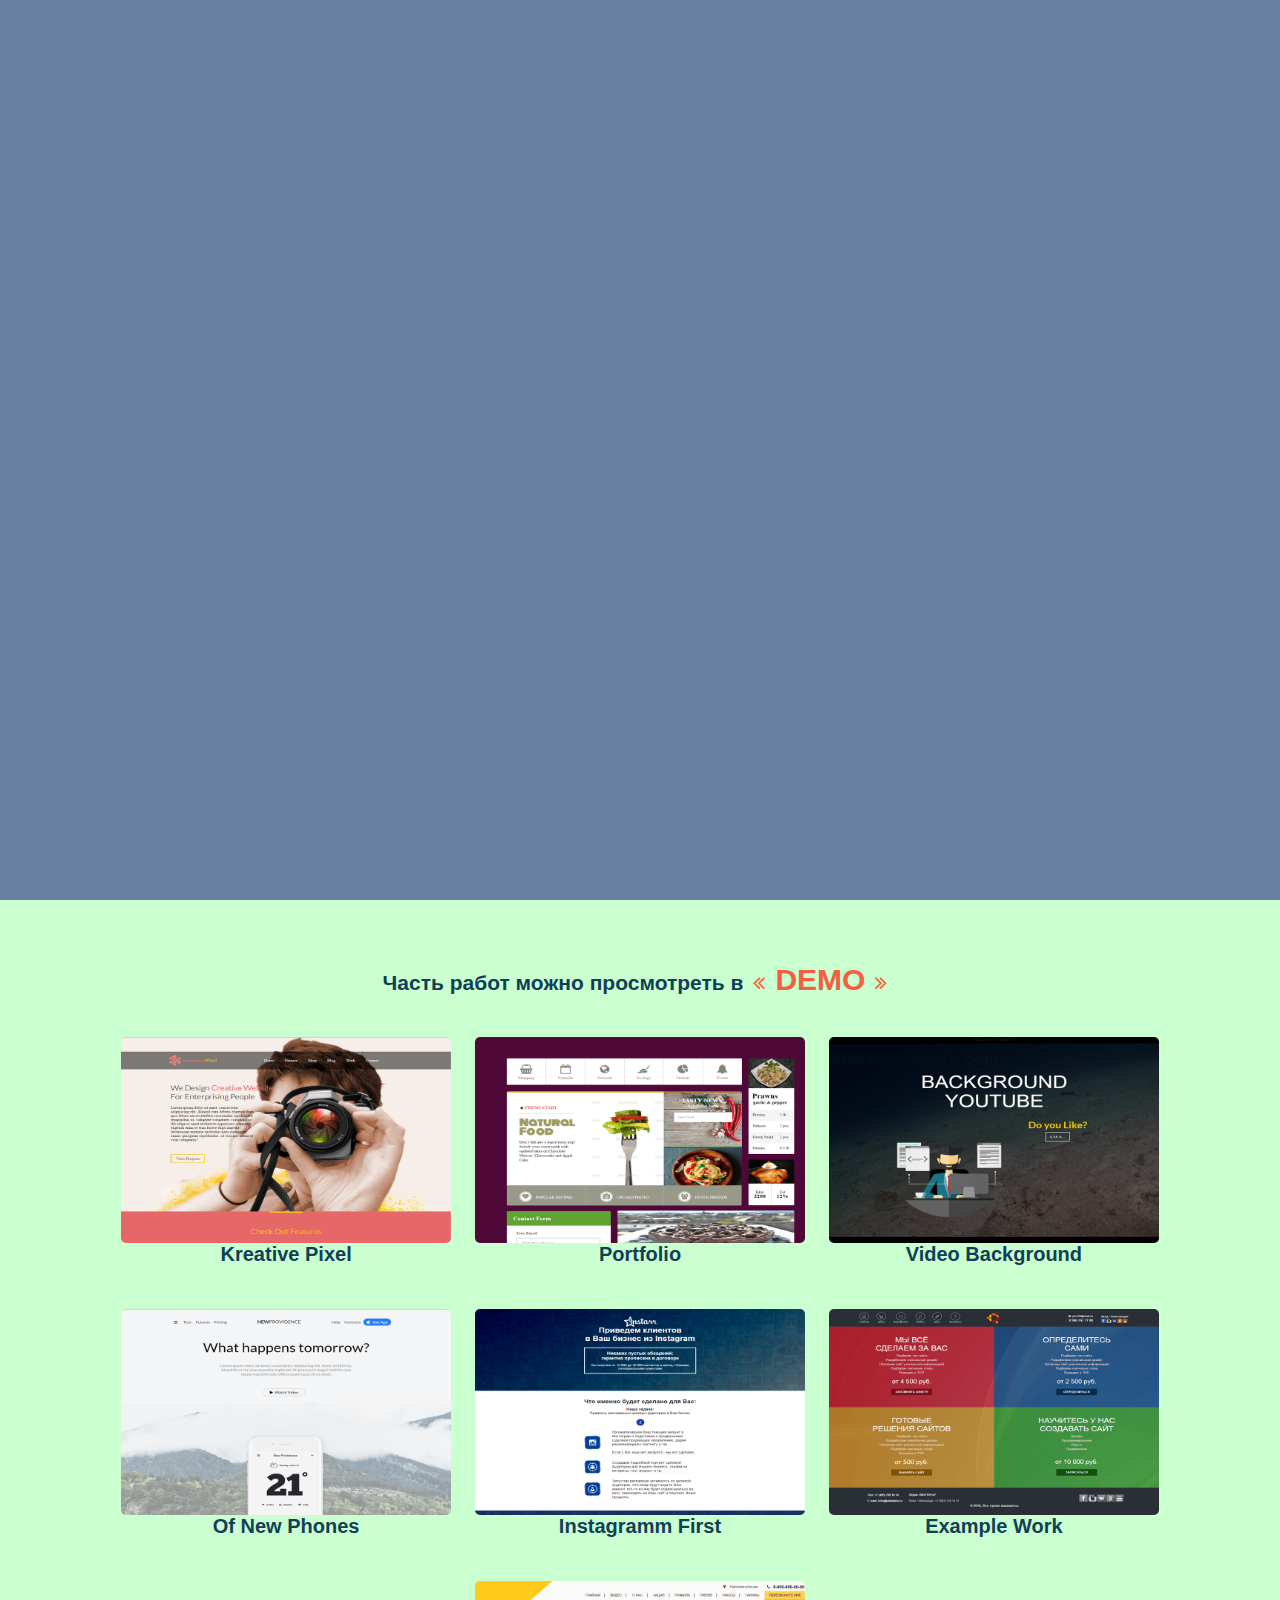
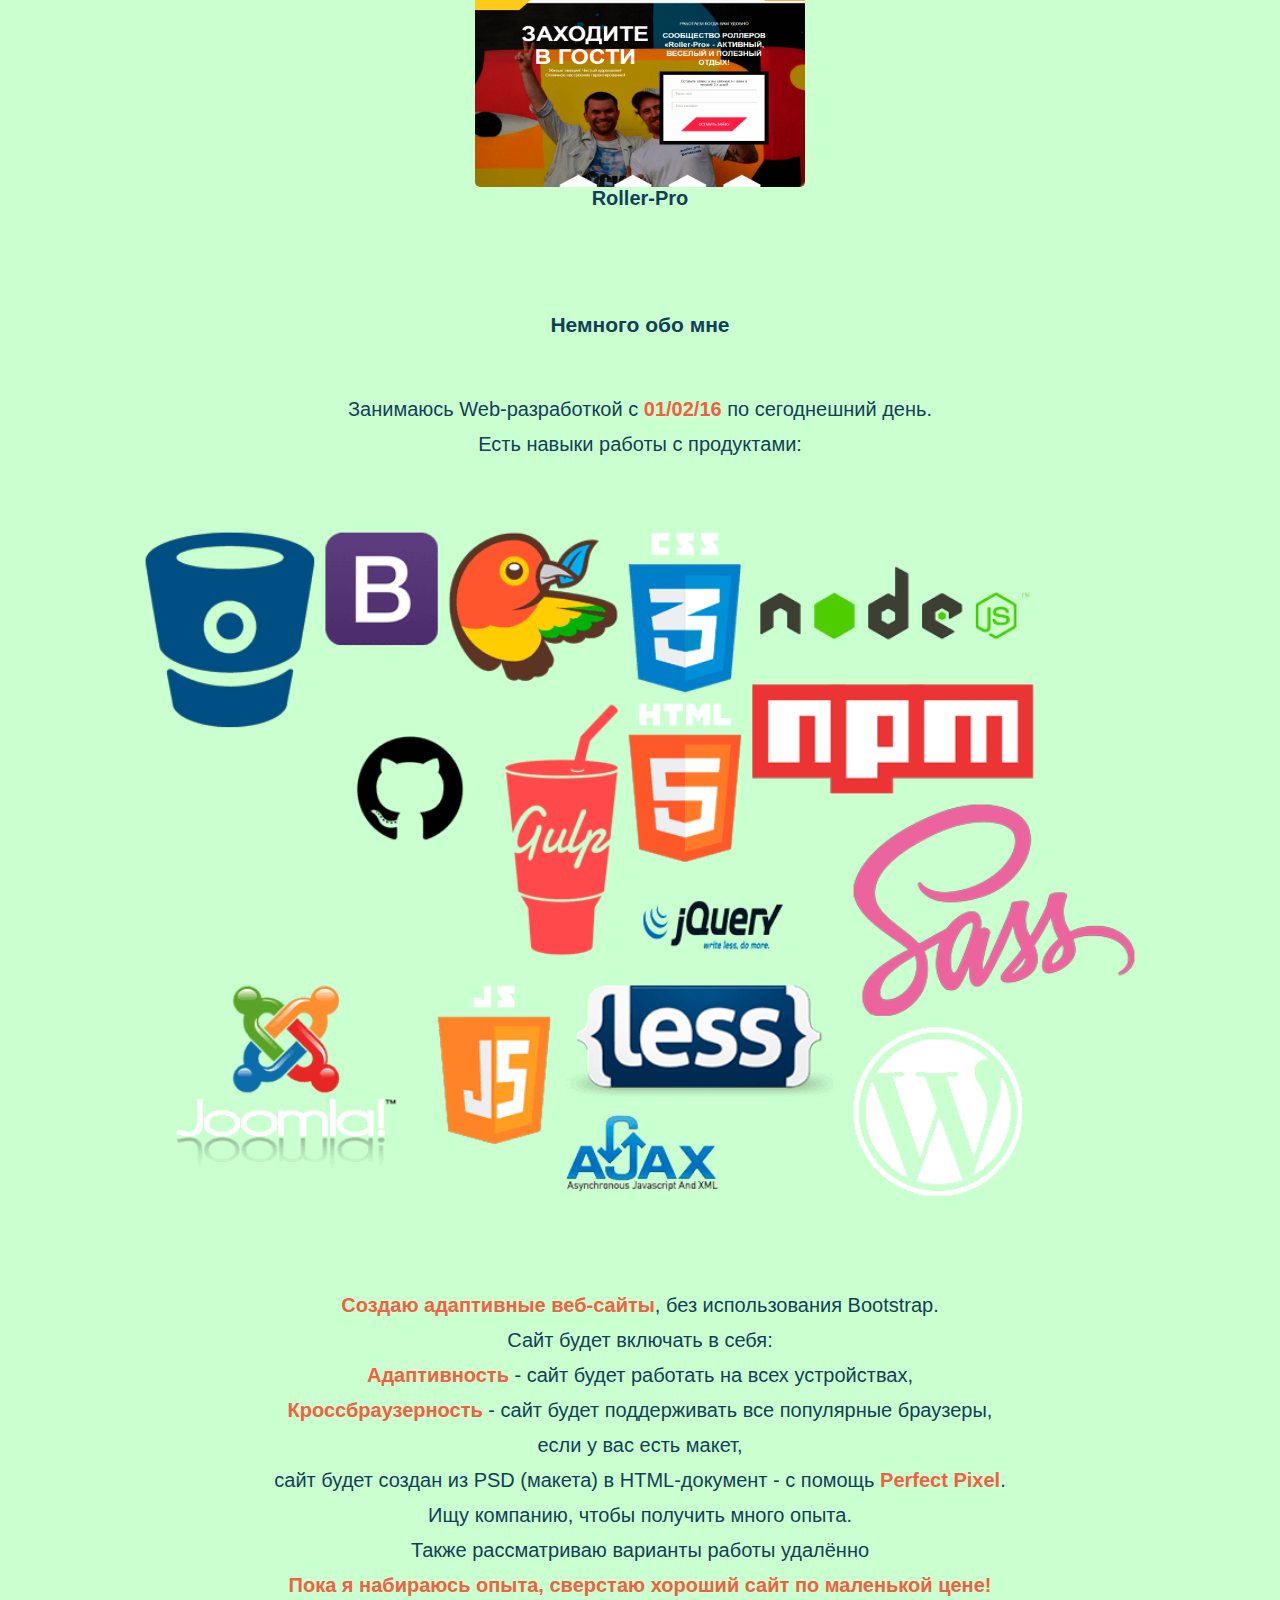
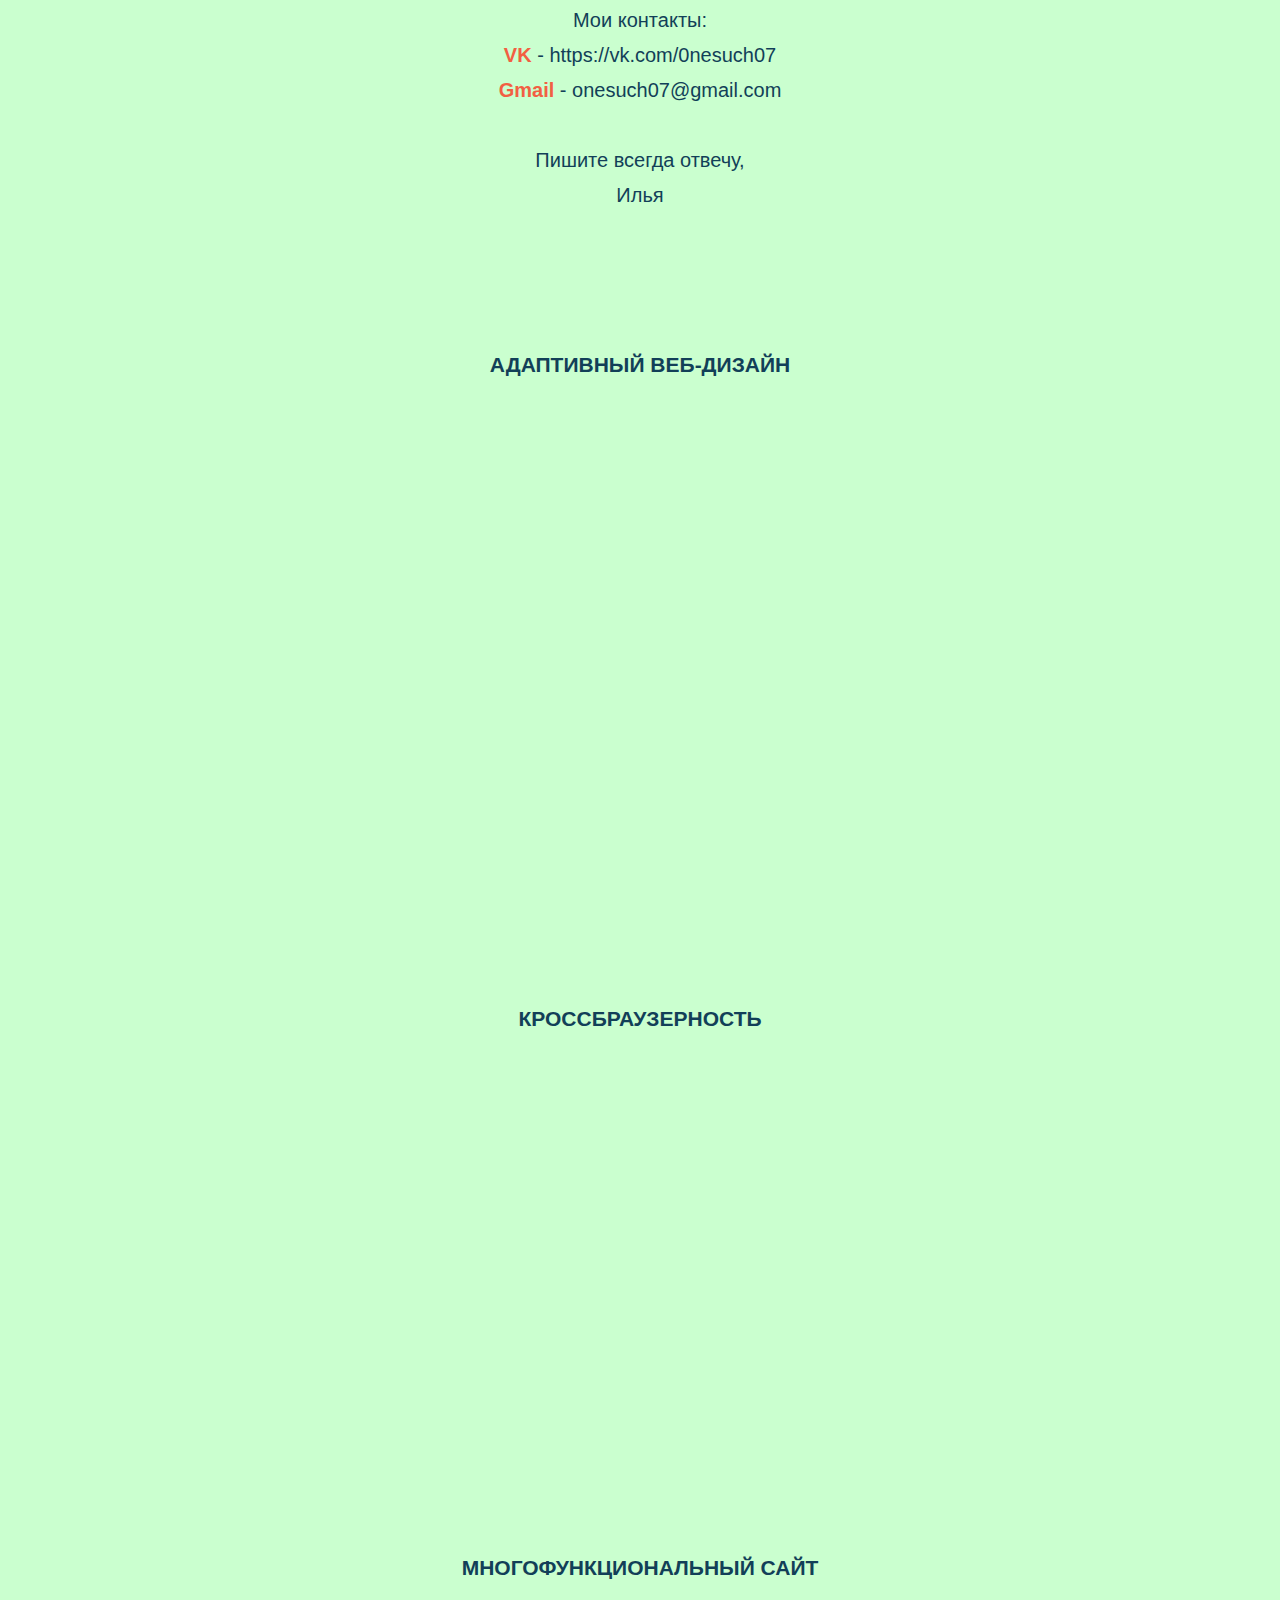
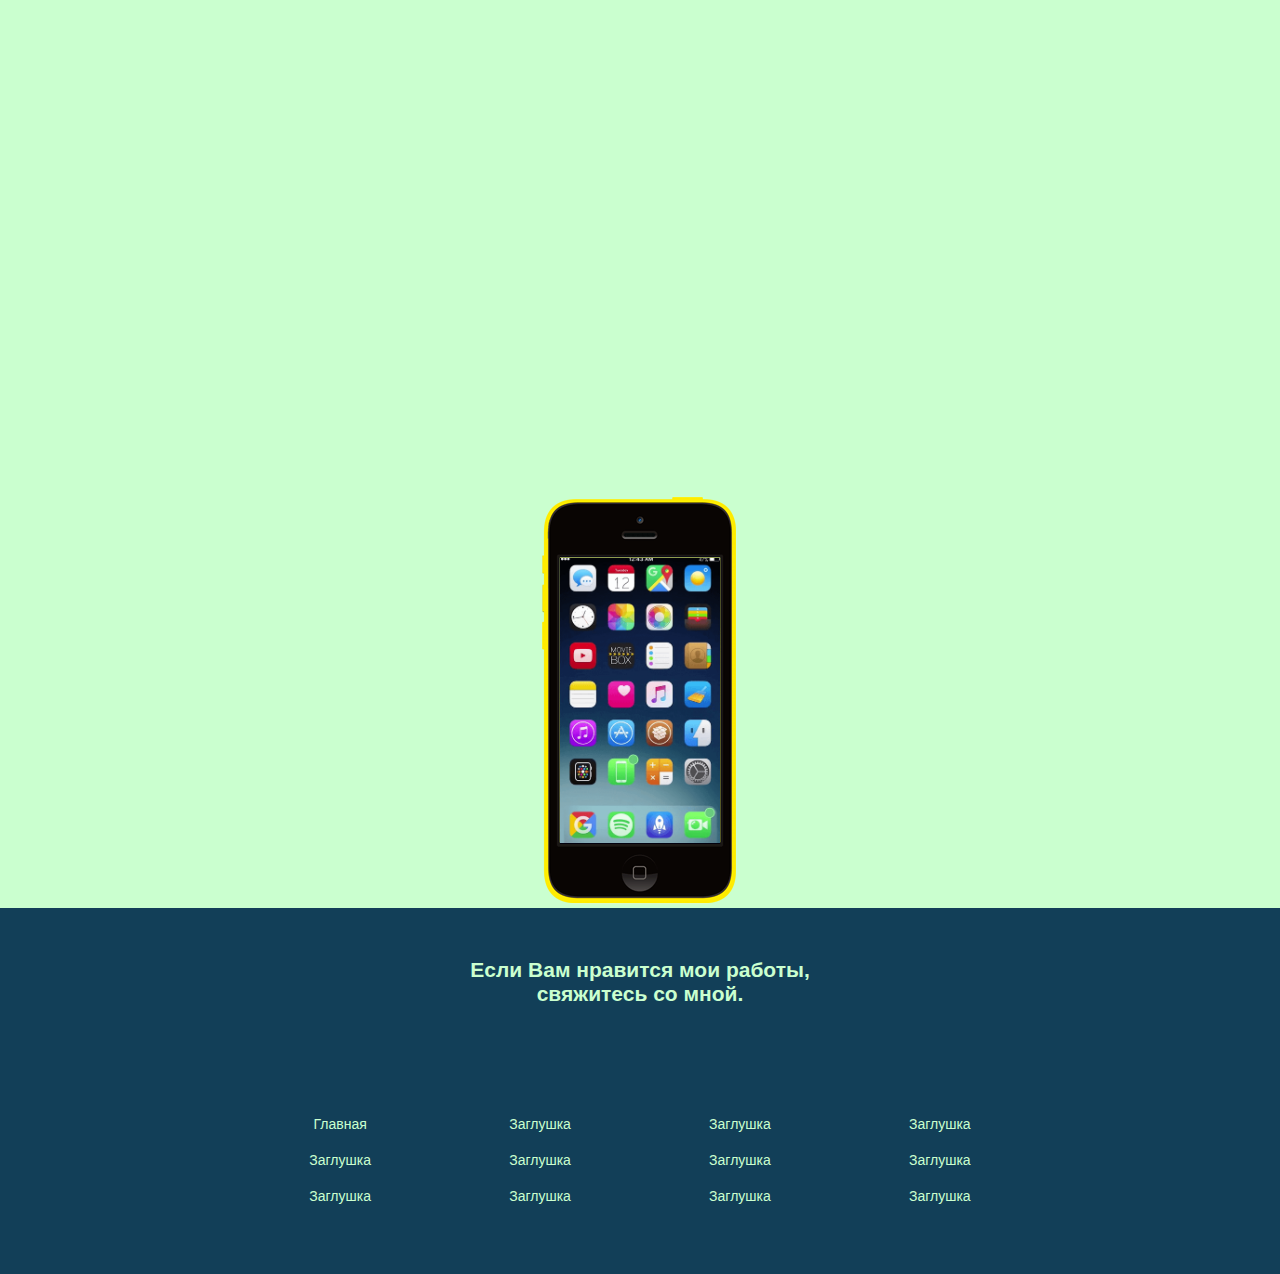
==== index.html @ 57e6a005 "create new fonts and fixed full scripts" ====
<!doctype html>
<!--[if lt IE 7 ]><html class="ie ie6" lang="ru"><![endif]-->
<!--[if IE 7 ]><html class="ie ie7" lang="ru"><![endif]-->
<!--[if IE 8 ]><html class="ie ie8" lang="ru"><![endif]-->
<!--[if (gte IE 9)|!(IE)]><!--><html lang="ru"> <!--<![endif]-->
<head>
    <meta charset="utf-8">
    <title>Portfolio</title>
    <meta name="description" content="">
    <!-- Bootstrap v3.3.4 Grid Styles -->
    <style>html{font-family:sans-serif;-ms-text-size-adjust:100%;-webkit-text-size-adjust:100%}body{margin:0}article,aside,details,figcaption,figure,footer,header,hgroup,main,menu,nav,section,summary{display:block}audio,canvas,progress,video{display:inline-block;vertical-align:baseline}audio:not([controls]){display:none;height:0}[hidden],template{display:none}a{background-color:transparent}a:active,a:hover{outline:0}abbr[title]{border-bottom:1px dotted}b,strong{font-weight:bold}dfn{font-style:italic}h1{font-size:2em;margin:0.67em 0}mark{background:#ff0;color:#000}small{font-size:80%}sub,sup{font-size:75%;line-height:0;position:relative;vertical-align:baseline}sup{top:-0.5em}sub{bottom:-0.25em}img{border:0}svg:not(:root){overflow:hidden}figure{margin:1em 40px}hr{-moz-box-sizing:content-box;-webkit-box-sizing:content-box;box-sizing:content-box;height:0}pre{overflow:auto}code,kbd,pre,samp{font-family:monospace, monospace;font-size:1em}button,input,optgroup,select,textarea{color:inherit;font:inherit;margin:0}button{overflow:visible}button,select{text-transform:none}button,html input[type="button"],input[type="reset"],input[type="submit"]{-webkit-appearance:button;cursor:pointer}button[disabled],html input[disabled]{cursor:default}button::-moz-focus-inner,input::-moz-focus-inner{border:0;padding:0}input{line-height:normal}input[type="checkbox"],input[type="radio"]{-webkit-box-sizing:border-box;-moz-box-sizing:border-box;box-sizing:border-box;padding:0}input[type="number"]::-webkit-inner-spin-button,input[type="number"]::-webkit-outer-spin-button{height:auto}input[type="search"]{-webkit-appearance:textfield;-moz-box-sizing:content-box;-webkit-box-sizing:content-box;box-sizing:content-box}input[type="search"]::-webkit-search-cancel-button,input[type="search"]::-webkit-search-decoration{-webkit-appearance:none}fieldset{border:1px solid #c0c0c0;margin:0 2px;padding:0.35em 0.625em 0.75em}legend{border:0;padding:0}textarea{overflow:auto}optgroup{font-weight:bold}table{border-collapse:collapse;border-spacing:0}td,th{padding:0}*{-webkit-box-sizing:border-box;-moz-box-sizing:border-box;box-sizing:border-box}*:before,*:after{-webkit-box-sizing:border-box;-moz-box-sizing:border-box;box-sizing:border-box}html{font-size:10px;-webkit-tap-highlight-color:rgba(0,0,0,0)}body{font-family:"Helvetica Neue",Helvetica,Arial,sans-serif;font-size:14px;color:#333;background-color:#fff}input,button,select,textarea{font-family:inherit;font-size:inherit;line-height:inherit}a{color:#337ab7;text-decoration:none}a:hover,a:focus{color:#23527c;text-decoration:underline}a:focus{outline:thin dotted;outline:5px auto -webkit-focus-ring-color;outline-offset:-2px}figure{margin:0}img{vertical-align:middle}.img-responsive{display:block;max-width:100%;height:auto}.img-rounded{border-radius:6px}.img-thumbnail{padding:4px;line-height:1.42857143;background-color:#fff;border:1px solid #ddd;border-radius:4px;-webkit-transition:all .2s ease-in-out;-o-transition:all .2s ease-in-out;transition:all .2s ease-in-out;display:inline-block;max-width:100%;height:auto}.img-circle{border-radius:50%}hr{margin-top:20px;margin-bottom:20px;border:0;border-top:1px solid #eee}.sr-only{position:absolute;width:1px;height:1px;margin:-1px;padding:0;overflow:hidden;clip:rect(0, 0, 0, 0);border:0}.sr-only-focusable:active,.sr-only-focusable:focus{position:static;width:auto;height:auto;margin:0;overflow:visible;clip:auto}[role="button"]{cursor:pointer}.container{margin-right:auto;margin-left:auto;padding-left:15px;padding-right:15px}@media (min-width:768px){.container{width:750px}}@media (min-width:992px){.container{width:970px}}@media (min-width:1200px){.container{width:1170px}}.container-fluid{margin-right:auto;margin-left:auto;padding-left:15px;padding-right:15px}.row{margin-left:-15px;margin-right:-15px}.col-xs-1, .col-sm-1, .col-md-1, .col-lg-1, .col-xs-2, .col-sm-2, .col-md-2, .col-lg-2, .col-xs-3, .col-sm-3, .col-md-3, .col-lg-3, .col-xs-4, .col-sm-4, .col-md-4, .col-lg-4, .col-xs-5, .col-sm-5, .col-md-5, .col-lg-5, .col-xs-6, .col-sm-6, .col-md-6, .col-lg-6, .col-xs-7, .col-sm-7, .col-md-7, .col-lg-7, .col-xs-8, .col-sm-8, .col-md-8, .col-lg-8, .col-xs-9, .col-sm-9, .col-md-9, .col-lg-9, .col-xs-10, .col-sm-10, .col-md-10, .col-lg-10, .col-xs-11, .col-sm-11, .col-md-11, .col-lg-11, .col-xs-12, .col-sm-12, .col-md-12, .col-lg-12{position:relative;min-height:1px;padding-left:15px;padding-right:15px}.col-xs-1, .col-xs-2, .col-xs-3, .col-xs-4, .col-xs-5, .col-xs-6, .col-xs-7, .col-xs-8, .col-xs-9, .col-xs-10, .col-xs-11, .col-xs-12{float:left}.col-xs-12{width:100%}.col-xs-11{width:91.66666667%}.col-xs-10{width:83.33333333%}.col-xs-9{width:75%}.col-xs-8{width:66.66666667%}.col-xs-7{width:58.33333333%}.col-xs-6{width:50%}.col-xs-5{width:41.66666667%}.col-xs-4{width:33.33333333%}.col-xs-3{width:25%}.col-xs-2{width:16.66666667%}.col-xs-1{width:8.33333333%}.col-xs-pull-12{right:100%}.col-xs-pull-11{right:91.66666667%}.col-xs-pull-10{right:83.33333333%}.col-xs-pull-9{right:75%}.col-xs-pull-8{right:66.66666667%}.col-xs-pull-7{right:58.33333333%}.col-xs-pull-6{right:50%}.col-xs-pull-5{right:41.66666667%}.col-xs-pull-4{right:33.33333333%}.col-xs-pull-3{right:25%}.col-xs-pull-2{right:16.66666667%}.col-xs-pull-1{right:8.33333333%}.col-xs-pull-0{right:auto}.col-xs-push-12{left:100%}.col-xs-push-11{left:91.66666667%}.col-xs-push-10{left:83.33333333%}.col-xs-push-9{left:75%}.col-xs-push-8{left:66.66666667%}.col-xs-push-7{left:58.33333333%}.col-xs-push-6{left:50%}.col-xs-push-5{left:41.66666667%}.col-xs-push-4{left:33.33333333%}.col-xs-push-3{left:25%}.col-xs-push-2{left:16.66666667%}.col-xs-push-1{left:8.33333333%}.col-xs-push-0{left:auto}.col-xs-offset-12{margin-left:100%}.col-xs-offset-11{margin-left:91.66666667%}.col-xs-offset-10{margin-left:83.33333333%}.col-xs-offset-9{margin-left:75%}.col-xs-offset-8{margin-left:66.66666667%}.col-xs-offset-7{margin-left:58.33333333%}.col-xs-offset-6{margin-left:50%}.col-xs-offset-5{margin-left:41.66666667%}.col-xs-offset-4{margin-left:33.33333333%}.col-xs-offset-3{margin-left:25%}.col-xs-offset-2{margin-left:16.66666667%}.col-xs-offset-1{margin-left:8.33333333%}.col-xs-offset-0{margin-left:0}@media (min-width:768px){.col-sm-1, .col-sm-2, .col-sm-3, .col-sm-4, .col-sm-5, .col-sm-6, .col-sm-7, .col-sm-8, .col-sm-9, .col-sm-10, .col-sm-11, .col-sm-12{float:left}.col-sm-12{width:100%}.col-sm-11{width:91.66666667%}.col-sm-10{width:83.33333333%}.col-sm-9{width:75%}.col-sm-8{width:66.66666667%}.col-sm-7{width:58.33333333%}.col-sm-6{width:50%}.col-sm-5{width:41.66666667%}.col-sm-4{width:33.33333333%}.col-sm-3{width:25%}.col-sm-2{width:16.66666667%}.col-sm-1{width:8.33333333%}.col-sm-pull-12{right:100%}.col-sm-pull-11{right:91.66666667%}.col-sm-pull-10{right:83.33333333%}.col-sm-pull-9{right:75%}.col-sm-pull-8{right:66.66666667%}.col-sm-pull-7{right:58.33333333%}.col-sm-pull-6{right:50%}.col-sm-pull-5{right:41.66666667%}.col-sm-pull-4{right:33.33333333%}.col-sm-pull-3{right:25%}.col-sm-pull-2{right:16.66666667%}.col-sm-pull-1{right:8.33333333%}.col-sm-pull-0{right:auto}.col-sm-push-12{left:100%}.col-sm-push-11{left:91.66666667%}.col-sm-push-10{left:83.33333333%}.col-sm-push-9{left:75%}.col-sm-push-8{left:66.66666667%}.col-sm-push-7{left:58.33333333%}.col-sm-push-6{left:50%}.col-sm-push-5{left:41.66666667%}.col-sm-push-4{left:33.33333333%}.col-sm-push-3{left:25%}.col-sm-push-2{left:16.66666667%}.col-sm-push-1{left:8.33333333%}.col-sm-push-0{left:auto}.col-sm-offset-12{margin-left:100%}.col-sm-offset-11{margin-left:91.66666667%}.col-sm-offset-10{margin-left:83.33333333%}.col-sm-offset-9{margin-left:75%}.col-sm-offset-8{margin-left:66.66666667%}.col-sm-offset-7{margin-left:58.33333333%}.col-sm-offset-6{margin-left:50%}.col-sm-offset-5{margin-left:41.66666667%}.col-sm-offset-4{margin-left:33.33333333%}.col-sm-offset-3{margin-left:25%}.col-sm-offset-2{margin-left:16.66666667%}.col-sm-offset-1{margin-left:8.33333333%}.col-sm-offset-0{margin-left:0}}@media (min-width:992px){.col-md-1, .col-md-2, .col-md-3, .col-md-4, .col-md-5, .col-md-6, .col-md-7, .col-md-8, .col-md-9, .col-md-10, .col-md-11, .col-md-12{float:left}.col-md-12{width:100%}.col-md-11{width:91.66666667%}.col-md-10{width:83.33333333%}.col-md-9{width:75%}.col-md-8{width:66.66666667%}.col-md-7{width:58.33333333%}.col-md-6{width:50%}.col-md-5{width:41.66666667%}.col-md-4{width:33.33333333%}.col-md-3{width:25%}.col-md-2{width:16.66666667%}.col-md-1{width:8.33333333%}.col-md-pull-12{right:100%}.col-md-pull-11{right:91.66666667%}.col-md-pull-10{right:83.33333333%}.col-md-pull-9{right:75%}.col-md-pull-8{right:66.66666667%}.col-md-pull-7{right:58.33333333%}.col-md-pull-6{right:50%}.col-md-pull-5{right:41.66666667%}.col-md-pull-4{right:33.33333333%}.col-md-pull-3{right:25%}.col-md-pull-2{right:16.66666667%}.col-md-pull-1{right:8.33333333%}.col-md-pull-0{right:auto}.col-md-push-12{left:100%}.col-md-push-11{left:91.66666667%}.col-md-push-10{left:83.33333333%}.col-md-push-9{left:75%}.col-md-push-8{left:66.66666667%}.col-md-push-7{left:58.33333333%}.col-md-push-6{left:50%}.col-md-push-5{left:41.66666667%}.col-md-push-4{left:33.33333333%}.col-md-push-3{left:25%}.col-md-push-2{left:16.66666667%}.col-md-push-1{left:8.33333333%}.col-md-push-0{left:auto}.col-md-offset-12{margin-left:100%}.col-md-offset-11{margin-left:91.66666667%}.col-md-offset-10{margin-left:83.33333333%}.col-md-offset-9{margin-left:75%}.col-md-offset-8{margin-left:66.66666667%}.col-md-offset-7{margin-left:58.33333333%}.col-md-offset-6{margin-left:50%}.col-md-offset-5{margin-left:41.66666667%}.col-md-offset-4{margin-left:33.33333333%}.col-md-offset-3{margin-left:25%}.col-md-offset-2{margin-left:16.66666667%}.col-md-offset-1{margin-left:8.33333333%}.col-md-offset-0{margin-left:0}}@media (min-width:1200px){.col-lg-1, .col-lg-2, .col-lg-3, .col-lg-4, .col-lg-5, .col-lg-6, .col-lg-7, .col-lg-8, .col-lg-9, .col-lg-10, .col-lg-11, .col-lg-12{float:left}.col-lg-12{width:100%}.col-lg-11{width:91.66666667%}.col-lg-10{width:83.33333333%}.col-lg-9{width:75%}.col-lg-8{width:66.66666667%}.col-lg-7{width:58.33333333%}.col-lg-6{width:50%}.col-lg-5{width:41.66666667%}.col-lg-4{width:33.33333333%}.col-lg-3{width:25%}.col-lg-2{width:16.66666667%}.col-lg-1{width:8.33333333%}.col-lg-pull-12{right:100%}.col-lg-pull-11{right:91.66666667%}.col-lg-pull-10{right:83.33333333%}.col-lg-pull-9{right:75%}.col-lg-pull-8{right:66.66666667%}.col-lg-pull-7{right:58.33333333%}.col-lg-pull-6{right:50%}.col-lg-pull-5{right:41.66666667%}.col-lg-pull-4{right:33.33333333%}.col-lg-pull-3{right:25%}.col-lg-pull-2{right:16.66666667%}.col-lg-pull-1{right:8.33333333%}.col-lg-pull-0{right:auto}.col-lg-push-12{left:100%}.col-lg-push-11{left:91.66666667%}.col-lg-push-10{left:83.33333333%}.col-lg-push-9{left:75%}.col-lg-push-8{left:66.66666667%}.col-lg-push-7{left:58.33333333%}.col-lg-push-6{left:50%}.col-lg-push-5{left:41.66666667%}.col-lg-push-4{left:33.33333333%}.col-lg-push-3{left:25%}.col-lg-push-2{left:16.66666667%}.col-lg-push-1{left:8.33333333%}.col-lg-push-0{left:auto}.col-lg-offset-12{margin-left:100%}.col-lg-offset-11{margin-left:91.66666667%}.col-lg-offset-10{margin-left:83.33333333%}.col-lg-offset-9{margin-left:75%}.col-lg-offset-8{margin-left:66.66666667%}.col-lg-offset-7{margin-left:58.33333333%}.col-lg-offset-6{margin-left:50%}.col-lg-offset-5{margin-left:41.66666667%}.col-lg-offset-4{margin-left:33.33333333%}.col-lg-offset-3{margin-left:25%}.col-lg-offset-2{margin-left:16.66666667%}.col-lg-offset-1{margin-left:8.33333333%}.col-lg-offset-0{margin-left:0}}.clearfix:before,.clearfix:after,.container:before,.container:after,.container-fluid:before,.container-fluid:after,.row:before,.row:after{content:" ";display:table}.clearfix:after,.container:after,.container-fluid:after,.row:after{clear:both}.center-block{display:block;margin-left:auto;margin-right:auto}.pull-right{float:right !important}.pull-left{float:left !important}.hide{display:none !important}.show{display:block !important}.invisible{visibility:hidden}.text-hide{font:0/0 a;color:transparent;text-shadow:none;background-color:transparent;border:0}.hidden{display:none !important}.affix{position:fixed}@-ms-viewport{width:device-width}.visible-xs,.visible-sm,.visible-md,.visible-lg{display:none !important}.visible-xs-block,.visible-xs-inline,.visible-xs-inline-block,.visible-sm-block,.visible-sm-inline,.visible-sm-inline-block,.visible-md-block,.visible-md-inline,.visible-md-inline-block,.visible-lg-block,.visible-lg-inline,.visible-lg-inline-block{display:none !important}@media (max-width:767px){.visible-xs{display:block !important}table.visible-xs{display:table}tr.visible-xs{display:table-row !important}th.visible-xs,td.visible-xs{display:table-cell !important}}@media (max-width:767px){.visible-xs-block{display:block !important}}@media (max-width:767px){.visible-xs-inline{display:inline !important}}@media (max-width:767px){.visible-xs-inline-block{display:inline-block !important}}@media (min-width:768px) and (max-width:991px){.visible-sm{display:block !important}table.visible-sm{display:table}tr.visible-sm{display:table-row !important}th.visible-sm,td.visible-sm{display:table-cell !important}}@media (min-width:768px) and (max-width:991px){.visible-sm-block{display:block !important}}@media (min-width:768px) and (max-width:991px){.visible-sm-inline{display:inline !important}}@media (min-width:768px) and (max-width:991px){.visible-sm-inline-block{display:inline-block !important}}@media (min-width:992px) and (max-width:1199px){.visible-md{display:block !important}table.visible-md{display:table}tr.visible-md{display:table-row !important}th.visible-md,td.visible-md{display:table-cell !important}}@media (min-width:992px) and (max-width:1199px){.visible-md-block{display:block !important}}@media (min-width:992px) and (max-width:1199px){.visible-md-inline{display:inline !important}}@media (min-width:992px) and (max-width:1199px){.visible-md-inline-block{display:inline-block !important}}@media (min-width:1200px){.visible-lg{display:block !important}table.visible-lg{display:table}tr.visible-lg{display:table-row !important}th.visible-lg,td.visible-lg{display:table-cell !important}}@media (min-width:1200px){.visible-lg-block{display:block !important}}@media (min-width:1200px){.visible-lg-inline{display:inline !important}}@media (min-width:1200px){.visible-lg-inline-block{display:inline-block !important}}@media (max-width:767px){.hidden-xs{display:none !important}}@media (min-width:768px) and (max-width:991px){.hidden-sm{display:none !important}}@media (min-width:992px) and (max-width:1199px){.hidden-md{display:none !important}}@media (min-width:1200px){.hidden-lg{display:none !important}}.visible-print{display:none !important}@media print{.visible-print{display:block !important}table.visible-print{display:table}tr.visible-print{display:table-row !important}th.visible-print,td.visible-print{display:table-cell !important}}.visible-print-block{display:none !important}@media print{.visible-print-block{display:block !important}}.visible-print-inline{display:none !important}@media print{.visible-print-inline{display:inline !important}}.visible-print-inline-block{display:none !important}@media print{.visible-print-inline-block{display:inline-block !important}}@media print{.hidden-print{display:none !important}}</style>
    <!-- Header CSS (First Sections of Website: compress & paste after release from _header.css here) -->
    <style></style>
    <!-- Fonts Loader from _fonts.css (HTML5 LocalStorage) -->
    <script>!function(){function e(e,t,n){e.addEventListener?e.addEventListener(t,n,!1):e.attachEvent&&e.attachEvent("on"+t,n)}function t(e){return window.localStorage&&localStorage.font_css_cache&&localStorage.font_css_cache_file===e}function n(){if(window.localStorage&&window.XMLHttpRequest)if(t(o))a(localStorage.font_css_cache);else{var n=new XMLHttpRequest;n.open("GET",o,!0),e(n,"load",function(){4===n.readyState&&(a(n.responseText),localStorage.font_css_cache=n.responseText,localStorage.font_css_cache_file=o)}),n.send()}else{var c=document.createElement("link");c.href=o,c.rel="stylesheet",c.type="text/css",document.getElementsByTagName("head")[0].appendChild(c),document.cookie="font_css_cache"}}function a(e){var t=document.createElement("style");t.innerHTML=e,document.getElementsByTagName("head")[0].appendChild(t)}var o="_fonts.css";window.localStorage&&localStorage.font_css_cache||document.cookie.indexOf("font_css_cache")>-1?n():e(window,"load",n)}();</script>
    <!-- Load CSS Compilled without JS -->
    <noscript><link rel="stylesheet" href="_main.css"></noscript>
    <meta http-equiv="X-UA-Compatible" content="IE=edge">
    <meta name="viewport" content="width=device-width, initial-scale=1, maximum-scale=1">
    <link rel="shortcut icon" href="img/favicon/icon.ico" type="image/x-icon">
    <link rel="apple-touch-icon" href="img/favicon/icon.ico">
    <link rel="apple-touch-icon" sizes="72x72" href="img/favicon/fiveIcon-72x72.png">
    <link rel="apple-touch-icon" sizes="114x114" href="img/favicon/fiveIcon-114x114.png">
</head>
<body>
<div class="header" id="header">
    <div class="feedback-form">
        <div class="search-me">
            <p><i class="fa fa-phone" aria-hidden="true" id="searchMeLocation"></i>Регион<span>+7(928)723-47-98</span></p>
            <p><i class="fa fa-envelope" aria-hidden="true" id="feedbackForm"></i>Почта</p>
        </div>
        <div class="to-find-me">
            <input type="text" placeholder="Нажмите на микрофон" id="finalResultVoice" disabled>
            <i class="fa fa-microphone" id="microphone" aria-hidden="true" onclick="speech()"></i>
            <p>Найти меня <span><i class="fa fa-hand-o-right" aria-hidden="true"></i></span>
                <a href="https://vk.com/0nesuch07"><i class="fa fa-vk" aria-hidden="true"></i></a>
                <a href="https://github.com/ONESucH"><i class="fa fa-github" aria-hidden="true"></i></a>
            </p>
            <div class="voice-information-block">
                <h6>На сайте имеется функция<br> управления голосом<br><span>(русский язык)</span></h6>
                <p>Голосовое управление это Demo разработка и работает только в<br><span>Chrome</span> и
                    <span>Opera</span></p>
            </div>
        </div>
        <div class="location">
            <iframe src="https://www.google.com/maps/embed?pb=!1m18!1m12!1m3!1d741437.4485321322!2d42.87391877055611!3d43.455585736530914!2m3!1f0!2f0!3f0!3m2!1i1024!2i768!4f13.1!3m3!1m2!1s0x405a032dc0fdd6b9%3A0xdfd496fa3019f6ab!2z0JrQsNCx0LDRgNC00LjQvdC-LdCR0LDQu9C60LDRgNGB0LrQsNGPINCg0LXRgdC_Lg!5e0!3m2!1sru!2sru!4v1474895389295"
                    style="position: relative; width: 100%; height: 100%;" allowfullscreen></iframe>
        </div>
        <form class="reverse-form">
            <h2>Хотите связаться со мной? Заполните форму...</h2>
            <input type="text" placeholder="Введите ваше Имя" name="user_name" required/><br>
            <input type="email" placeholder="Введите ваш Email" name="user_email" required/><br>
            <input type="text" placeholder="Введите ваше Сообщение" name="user_message" required/><br>
            <button>Отправить</button>
        </form>
    </div>
    <ul class="logo">
        <li><a href="#">Главная</a></li>
        <li><a href="#men2">Работы</a></li>
        <li><a href="#men3">Обо мне</a></li>
        <li><a href="#men4">Термины</a></li>
        <li><a href="#">Заглушка</a></li>
        <li><a href="#">Заглушка</a></li>
    </ul>
</div>
<div class="content">
    <div class="one-section" id="moreInformation">
        <h3>Привет</h3>
        <h2>Я буду рад помочь вам</h2>
        <p>весь материал пишется за короткие сроки</p>
        <a href="https://github.com/ONESucH">Узнать больше о моих работах</a>
        <br>
    </div>
    <div class="two-section" id="men2">
        <h2>Часть работ можно просмотреть в<i class="fa fa-angle-double-left" aria-hidden="true"></i><span>DEMO</span><i
                class="fa fa-angle-double-right" aria-hidden="true"></i></h2>
        <ul>
            <li><a class="fancybox" rel="group" href="img/main-container/table-1.png">
                <img src="img/main-container/table-1.png" alt=""></a><a
                    href="additionalFilesSites/portfolio-Kreative-Pixel/index.html"><p>Kreative Pixel</p></a></li>
            <li><a class="fancybox" rel="group" href="img/main-container/table-2.png">
                <img src="img/main-container/table-2.png" alt=""></a><a
                    href="additionalFilesSites/portfolio/index.html"><p>Portfolio</p></a></li>
            <li><a class="fancybox" rel="group" href="img/main-container/table-3.png">
                <img src="img/main-container/table-3.png" alt=""></a><a
                    href="additionalFilesSites/myFirstVideoBackground/index.html"><p>Video Background</p></a></li>
            <li><a class="fancybox" rel="group" href="img/main-container/table-4.png">
                <img src="img/main-container/table-4.png" alt=""></a><a
                    href="additionalFilesSites/modernAdaptiveSiteOfNewPhones/index.html"><p>Of New Phones</p></a></li>
            <li><a class="fancybox" rel="group" href="img/main-container/table-6.png">
                <img src="img/main-container/table-6.png" alt=""></a><a
                    href="additionalFilesSites/instagrammFirst/index.html"><p>Instagramm First</p></a></li>
            <li><a class="fancybox" rel="group" href="img/main-container/table-7.png">
                <img src="img/main-container/table-7.png" alt=""></a><a
                    href="additionalFilesSites/exampleWork/index.html"><p>Example Work</p></a></li>
            <li><a class="fancybox" rel="group" href="img/main-container/table-8.png">
                <img src="img/main-container/table-8.png" alt=""></a><a
                    href="additionalFilesSites/rollerPro/index.html"><p>Roller-Pro</p></a></li>
        </ul>
    </div>
    <div class="three-section" id="men3">
        <h2>Немного обо мне</h2>
        <p>Занимаюсь Web-разработкой с <span>01/02/16</span> по сегоднешний день.<br>
            Есть навыки работы с продуктами:</p>
        <div class="two-container">
            <img src="img/main-container/sprite.png" alt="sprites">
        </div>
    </div>
    <div class="four-section">
        <p><span>Создаю адаптивные веб-сайты</span>, без использования Bootstrap.<br>
            Сайт будет включать в себя:<br><span>Адаптивность</span> - сайт будет работать на всех устройствах,<br>
            <span>Кроссбраузерность</span> - сайт будет поддерживать все популярные браузеры,<br> если у вас есть макет,<br> сайт будет создан из PSD (макета) в HTML-документ - с помощь <span>Perfect Pixel</span>.<br> Ищу компанию, чтобы получить много опыта.<br> Также рассматриваю варианты работы удалённо<br> <span>Пока я набираюсь опыта, сверстаю хороший сайт по маленькой цене!</span><br> Мои контакты:<br> <span>VK</span> - https://vk.com/0nesuch07<br> <span>Gmail</span> - onesuch07@gmail.com<br><br> Пишите всегда отвечу,<br> Илья</p>
        <div class="work-info" id="men4">
            <ul>
                <li><h2>Адаптивный веб-дизайн</h2><img src="img/main-container/adaptive.png" class="wow flipInY" data-wow-delay="1.5s" data-wow-duration="2s" alt=""><p class="wow slideInRight" data-wow-duration="2s"><span>Адаптивный веб-дизайн -</span> дизайн веб-страниц, обеспечивающий правильное отображение сайта на различных устройствах, подключённых к интернету и динамически подстраивающийся под заданные размеры окна браузера. Целью адаптивного веб-дизайна является универсальность отображения содержимого веб-сайта для различных устройств. Для того, чтобы веб-сайт был удобно просматриваемым с устройств форматов и с экранами различных разрешений, по технологии адаптивного веб-дизайна не нужно создавать отдельные версии веб-сайта для отдельных видов устройств. Один сайт может работать на смартфоне, планшете, ноутбуке и телевизоре с выходом в интернет, то есть на всем спектре устройств.</p></li>
                <li><h2>Кроссбраузерность</h2><img src="img/main-container/kros.png" class="wow flipInY" data-wow-delay="1.5s" data-wow-duration="2s" alt=""><p class="wow slideInRight" data-wow-duration="2s"><span>Кроссбраузерность - </span>свойство сайта отображаться и работать во всех популярных браузерах идентично. Под идентичностью понимается отсутствие развалов верстки и способность отображать материал с одинаковой степенью читабельности. Понятие «кросс-браузерность» очень часто путают с попиксельным соответствием, что на самом деле является разными понятиями. Т.к. веб-технологии все время развиваются, приемлемую кросс-браузерность можно обеспечить только для последних версий различных браузеров.</p></li>
                <li><h2>Многофункциональный сайт</h2><img src="img/main-container/shes.png" class="wow flipInY" data-wow-delay="1.5s" data-wow-duration="2s" alt=""><p class="wow slideInRight" data-wow-duration="2s"><span>Многофункциональный сайт - </span>представляющий собой смешение новостного сайта и коллективного блога (специализированная пресса), созданный для публикации новостей, аналитических статей, мыслей, связанных с информационными технологиями, бизнесом и Интернетом.</p></li>
            </ul>
        </div>
        <div class="iphone-block">
            <div class="iphone-blue wow slideInLeft" data-wow-delay="1.5s" data-wow-duration="2s">
                <div class="left-window"></div>
            </div>
            <div class="iphone-yellow">
                <div class="center-window"></div>
            </div>
            <div class="iphone-red wow slideInRight" data-wow-delay="1.5s" data-wow-duration="2s">
                <div class="right-window"></div>
            </div>
        </div>
    </div>
</div>
<div class="footer">
    <div class="assistance-unit">
        <h2>Если Вам нравится мои работы,<br>свяжитесь со мной.</h2>
        <ul>
            <li><a href="#">Главная</a></li>
            <li><a href="#">Заглушка</a></li>
            <li><a href="#">Заглушка</a></li>
            <li><a href="#">Заглушка</a></li>
            <li><a href="#">Заглушка</a></li>
            <li><a href="#">Заглушка</a></li>
            <li><a href="#">Заглушка</a></li>
            <li><a href="#">Заглушка</a></li>
            <li><a href="#">Заглушка</a></li>
            <li><a href="#">Заглушка</a></li>
            <li><a href="#">Заглушка</a></li>
            <li><a href="#">Заглушка</a></li>
        </ul>
        <h3>&copy; Bogdanov Ilya</h3>
    </div>
    <div class="up-scroll"><a href="#header"><i class="fa fa-angle-up" aria-hidden="true"></i></a></div>
</div>
<!--[if lt IE 9]>
<script src="scripts/html5shiv/es5-shim.min.js"></script>
<script src="scripts/html5shiv/html5shiv.min.js"></script>
<script src="scripts/html5shiv/html5shiv-printshiv.min.js"></script>
<script src="scripts/respond/respond.min.js"></script>
<![endif]-->
<!-- Load CSS -->
<script>
    function loadCSS(hf) {
        var ms=document.createElement("link");ms.rel="stylesheet";
        ms.href=hf;document.getElementsByTagName("head")[0].appendChild(ms);
    }
    loadCSS("vendor/font-awesome/css/font-awesome.css");
    loadCSS("scripts/fancyBox/source/jquery.fancybox.css");
    loadCSS("scripts/scriptVideoBackground/reset.css");
    loadCSS("scripts/scriptVideoBackground/style.css");
    loadCSS("vendor/wow/css/libs/animate.css");
    loadCSS("_header.css");
    loadCSS("_main.css");
    loadCSS("_media.css");
</script>
<!-- Preloader -->
<style type="text/css">#hellopreloader>p{display:none;}#hellopreloader_preload{display: block;position: fixed;z-index: 99999;top: 0;left: 0;width: 100%;height: 100%;min-width: 1000px;background: #67809f url(http://hello-site.ru//main/images/preloads/grid.svg) center center no-repeat;background-size:59px;}</style>
<div id="hellopreloader"><div id="hellopreloader_preload"></div></div>
<script type="text/javascript">var hellopreloader = document.getElementById("hellopreloader_preload");function fadeOutnojquery(el){el.style.opacity = 1;var interhellopreloader = setInterval(function(){el.style.opacity = el.style.opacity - 0.05;if (el.style.opacity <=0.05){ clearInterval(interhellopreloader);hellopreloader.style.display = "none";}},16);}window.onload = function(){setTimeout(function(){fadeOutnojquery(hellopreloader);},1500);};</script>
<!-- Load CSS compiled without Bootstrap & Header styles (after release) -->
<script>var ms=document.createElement("link");ms.rel="stylesheet";
// ms.href="compiled.min.css";document.getElementsByTagName("head")[0].appendChild(ms);
</script>
<!-- Load Scripts -->
<script>var scr = {"scripts":[
    {"src" : "vendor/jquery/dist/jquery.min.js", "async" : false},
    {"src" : "scripts/modernizr/modernizr.js", "async" : false},
    {"src" : "scripts/waypoints/waypoints.min.js", "async" : false},
    {"src" : "vendor/wow/dist/wow.min.js", "async" : false},
    {"src" : "scripts/plugins-scroll/plugins-scroll.js", "async" : false},
    {"src" : "scripts/scriptVideoBackground/jquery.tubular.1.0.js", "async" : false},
    {"src" : "scripts/fancyBox/jquery.mousewheel-3.0.6.pack.js", "async" : false},
    {"src" : "scripts/fancyBox/source/jquery.fancybox.pack.js", "async" : false},
    {"src" : "scripts/scriptVideoBackground/index.js", "async" : false},
    {"src" : "scripts/main.js", "async" : false}
]};!function(t,n,r){"use strict";var c=function(t){if("[object Array]"!==Object.prototype.toString.call(t))return!1;for(var r=0;r<t.length;r++){var c=n.createElement("script"),e=t[r];c.src=e.src,c.async=e.async,n.body.appendChild(c)}return!0};t.addEventListener?t.addEventListener("load",function(){c(r.scripts);},!1):t.attachEvent?t.attachEvent("onload",function(){c(r.scripts)}):t.onload=function(){c(r.scripts)}}(window,document,scr);
</script>
</body>
</html>
---- _main.css ----
.feedback-form i,.reverse-form input{-webkit-box-shadow:inset 0 0 1px 1px #313E52;box-shadow:inset 0 0 1px 1px #313E52}.work-info,body{overflow:hidden}.assistance-unit a,.logo a,.one-section a{text-decoration:none}.content,.feedback-form,.footer,.header{min-width:340px}*{padding:0;margin:0}.header{position:relative;background:#123f58;padding-top:47px}.feedback-form{position:fixed;display:block;width:100%;top:0;z-index:500;background:#123f58}.feedback-form i{width:30px;-webkit-border-radius:3px;border-radius:3px;text-align:center;padding:5px 1px;margin-right:5px;color:#caffcf;background:#123f58;border:1px solid #67809f;cursor:pointer}.feedback-form i:hover{background:#caffcf;color:#123f58}.feedback-form p{display:inline-block;color:#caffcf;margin:8px 2px}.feedback-form span{margin-left:5px;font-weight:600}.search-me{position:relative;display:inline-block;left:60px}.location,.reverse-form{display:none;width:100%;height:350px;top:42px;text-align:center;position:absolute}.location{z-index:5}.location img{width:100%}.reverse-form{z-index:1;vertical-align:middle;background:rgba(56,130,140,.85)}.reverse-form h2{padding:30px 0;color:#123f58}.reverse-form input{-webkit-border-radius:5px;border-radius:5px;border:none;padding:10px;margin:10px;width:25%}.reverse-form button{padding:10px;color:#caffcf;background:#123f58;border:1px solid #67809f;cursor:pointer;-webkit-border-radius:5px;border-radius:5px}.reverse-form button:hover{background:#caffcf;color:#123f58}.to-find-me{display:inline-block;position:absolute;right:60px}.to-find-me input{color:#fff;padding:8px 3px 4px;background:0 0;font-size:12px;border:none;text-align:right}.to-find-me span>i{background:0 0;border:none;cursor:inherit}.to-find-me span>i:hover{background:0 0;color:#caffcf}.voice-information-block,.voice-information-block-active{position:fixed;right:70px;z-index:2;padding:5px;text-align:center;width:200px;background:rgba(18,63,88,.9);display:block;line-height:16px}.voice-information-block{top:135px;border:1px solid #f25f43;-webkit-border-radius:5px;border-radius:5px}.voice-information-block h6{color:#caffcf}.voice-information-block span{color:#f25f43}.voice-information-block p,.voice-information-block-active h6{color:#caffcf}.voice-information-block-active{top:45px;border:1px solid #f25f43;-webkit-border-radius:5px;border-radius:5px}.voice-information-block-active span{color:#f25f43}.logo a,.voice-information-block-active p{color:#caffcf}.logo{display:block;text-align:right;padding:0 60px;background:url(/img/background/logo.png) left 60px center no-repeat #38828c;background-size:85px}.logo li{display:inline-table;list-style:none;text-align:center;cursor:pointer;font-weight:700}.logo li:hover{font-weight:600;border-top:3px solid #caffcf;margin-top:-3px}.logo a{display:block;width:95px;padding:35px 2px}.leftInformationBlock,.scrollTrackingActive{left:60px;z-index:5;width:240px;background:rgba(18,63,88,.9)}.logo a:hover{color:#2a2a2a}.leftInformationBlock{position:absolute;top:135px;line-height:16px;border:1px solid #f25f43;-webkit-border-radius:5px;border-radius:5px;text-align:center}.leftInformationBlock h5{padding:5px;color:#caffcf}.leftInformationBlock p{color:#caffcf;font-size:16px;padding:5px 10px}.leftInformationBlock i{float:right;font-size:20px;text-align:right;margin-left:10px;color:#caffcf}.scrollTrackingActive{position:fixed;top:45px;height:auto;border:1px solid #f25f43;-webkit-border-radius:5px;border-radius:5px;text-align:center}.scrollTrackingActive h5{padding:5px 0;color:#caffcf}.scrollTrackingActive p{color:#caffcf;font-size:16px;padding:5px 10px}.scrollTrackingActive i{float:right;font-size:20px;text-align:right;margin-left:10px;color:#caffcf}.four-section,.iphone-block h3,.one-section,.three-section,.three-section p,.two-section,.two-section a,.two-section h2,.two-section li{text-align:center}.content{position:relative;display:block;background:#caffcf}.one-section{display:block;padding:300px 0}.one-section h2,.one-section h3,.one-section p{color:#123f58;padding:10px 0}.one-section h3{font-size:30px}.one-section h2{font-weight:700}.one-section p{text-transform:uppercase;margin-bottom:50px}.one-section a{background:#123f58;color:#caffcf;-webkit-border-radius:3px;border-radius:3px;padding:15px 30px;cursor:pointer;margin:10px 0 90px}.one-section a:hover{-webkit-box-shadow:0 0 1px 1px #123f58;box-shadow:0 0 1px 1px #123f58;border:1px inset solid;background:#caffcf;color:#123f58}.two-section{position:relative;padding-bottom:40px}.two-section ul{padding:0 45px}.two-section li{display:inline-block;width:350px;padding:10px}.four-section,.two-container{display:block;position:relative}.two-section img{width:100%;height:auto;-webkit-border-radius:5px;border-radius:5px}.two-section p{color:#123f58}.two-section h2{color:#123f58;padding:30px 0}.two-section a{padding:15px 0;font-size:20px;color:#caffcf;font-weight:900;cursor:pointer}.two-section a:hover{color:#f25f43}.two-section span{font-size:30px;color:#f25f43;font-weight:900}.two-section i{color:#f25f43;margin:0 10px}.three-section{position:relative;z-index:1;padding-bottom:30px}.three-section h2{color:#123f58;padding:30px 0}.three-section span{color:#f25f43;font-weight:900;font-size:20px}.four-section p,.three-section p{line-height:35px;font-size:20px;color:#123f58}.three-section p{word-wrap:break-word;margin:10px 150px 50px;padding:15px 50px}.two-container img{width:1000px;height:auto}.four-section p{margin:0 170px 70px;padding:50px 0;-webkit-border-radius:10px;border-radius:10px}.four-section span{font-weight:800;color:#f25f43}.four-section h3{padding:10px 0}.iphone-block{display:-webkit-inline-box;display:-webkit-inline-flex;display:-ms-inline-flexbox;display:inline-flex;position:relative;margin-top:150px}.work-info li,.work-info ul{display:block}.iphone-block h6{text-align:justify;padding:0 8px;max-height:130px;overflow:hidden}.work-info{position:relative}.work-info ul{text-align:center}.work-info img,.work-info p{display:inline-block;vertical-align:middle}.work-info img{width:20%}.work-info h2{padding:20px 0;color:#123f58;text-transform:uppercase}.work-info p{padding:50px 0;width:50%;border:none;text-align:left;background:0 0}.iphone-blue,.iphone-red,.iphone-yellow{width:200px;height:410px}.assistance-unit,.footer{position:relative;text-align:center}.iphone-blue{background:url(/img/main-container/IPhone-blue.png) center no-repeat;background-size:90%}.iphone-yellow{background:url(/img/main-container/IPhone-yellow.png) center no-repeat;background-size:100%}.iphone-red{background:url(/img/main-container/IPhone-red.png) center no-repeat;background-size:90%}.left-window{width:145px;height:260px;margin:76px 28px 0;background:url(/img/main-container/theme-iphone.png) center no-repeat;background-size:100%}.center-window{width:160px;height:285px;margin:63px 20px 0;background:url(/img/main-container/theme-iphone-center.png) center no-repeat;background-size:100%}.right-window{width:145px;height:260px;margin:76px 28px 0;background:url(/img/main-container/theme-iphone.png) center no-repeat;background-size:100%}.assistance-unit{z-index:3}.assistance-unit ul{display:block;padding:50px 150px}.assistance-unit li{display:inline-block;width:20%;color:#caffcf;padding:10px 0}.cssload-tetrominos,.up-scroll{display:none}.assistance-unit h2{color:#123f58;padding:50px 0}.assistance-unit h3{color:#123f58;padding:30px 0}.assistance-unit a,.footer h2,.up-scroll i{color:#caffcf}.footer{background:#123f58;background-size:cover;z-index:1}.up-scroll{position:fixed;bottom:25px;right:25px;z-index:3}.up-scroll i{-webkit-border-radius:100%;border-radius:100%;width:40px;height:40px;font-size:35px;cursor:pointer;background:#123f58;border:1px solid #67809f}.up-scroll i:hover{background:#caffcf;color:#123f58;-webkit-box-shadow:inset 0 0 2px 2px #313e52;box-shadow:inset 0 0 2px 2px #313e52}@media (max-width:1200px){.logo,.to-find-me{text-align:right}.logo,.to-find-me p{margin-left:0}.feedback-form p,.logo li{font-size:12px}.feedback-form i{width:20px}.logo{display:block}.leftInformationBlock{top:140px}.voice-information-block-active{top:45px}.four-section p{font-size:18px}.three-section h2{padding:25px 0}.three-section p{margin:0 50px}.three-section span{font-size:22px}.iphone-block h6{max-height:115px;overflow:hidden}.two-container img{width:800px}.assistance-unit ul{padding:50px}.assistance-unit h2{padding:50px 0 0}}@media (max-width:980px){.header{padding-top:48px;font-size:13px}.location{height:110px;margin-left:-1%}.search-me{left:5px}.feedback-form{padding:0 5px}.feedback-form p{font-size:10px;margin:12px 0}.feedback-form i{width:22px;padding:4px;margin:4px 5px 0 0}.reverse-form{margin-left:-1%}.logo{background-size:55px;text-align:right;padding-right:5px;background-position:left 2% center;margin-left:0}.logo li{display:inline-table;font-size:10px}.logo a{width:67px;padding:24px 2px}.to-find-me{right:5px;margin-left:0}.to-find-me input{width:80px;font-size:8px}.voice-information-block-active{top:50px;width:140px;right:5px}.voice-information-block{right:5px;top:108px;width:140px}.scrollTrackingActive{top:49px;left:5px;width:160px}.scrollTrackingActive h5{padding:5px 0;font-size:10px}.scrollTrackingActive p{padding:5px;font-size:10px}.leftInformationBlock{top:108px;left:5px;width:160px}.leftInformationBlock h5{padding:5px 0;font-size:10px}.leftInformationBlock p{padding:5px;font-size:10px}.one-section{padding:50px 0}.one-section button{padding:8px 15px;margin:10px 0 50px}.one-section p{padding:0 70px;font-size:15px}.two-section a{padding:8px 20px}.two-section ul{padding:0}.two-section li{width:80%;padding:0}.two-section h2{padding:25px 0;font-size:20px}.two-section span{font-size:25px}.two-section img{width:90%}.three-section h2{font-size:20px;padding:20px 0 0}.three-section p{margin:0 20px}.three-section span{font-size:20px}.work-info p{margin-left:0;width:340px}.work-info img{margin-right:0}.work-info h2{margin-top:15px}.two-container{padding:20% 0}.two-container img{width:500px;height:auto}.iphone-block h6{max-height:74px;overflow:hidden}.iphone-blue{width:150px}.iphone-yellow{width:155px}.iphone-red{width:150px}.left-window{width:110px;height:210px;margin:100px 21px 0}.center-window{height:237px;margin:88px 13px 0;width:130px}.right-window{width:110px;height:210px;margin:100px 21px 0}.four-section{padding:50px 5px}.four-section p{padding:10px 45px;font-size:15px;margin:0}.assistance-unit ul{margin-top:100px;padding:50px 10px}.assistance-unit li{width:22%}.assistance-unit h2{padding:25px 0;font-size:20px}.assistance-unit h3{font-size:15px;padding:25px 0}.up-scroll i{width:35px;height:35px;padding-top:4px;font-size:170%}}@media (max-width:490px){.logo a{width:42px;font-size:9px;padding:24px 2px}.search-me p{display:none}.to-find-me input{width:145px;text-align:center;font-size:9px;text-transform:uppercase}.up-scroll i{padding-top:5px;font-size:150%}.feedback-form{height:45px}.feedback-form i{width:22px;padding:3px;margin:3px 5px 0 0}.three-section p{margin:0}.two-container img{width:300px}.iphone-block{margin-top:0}.iphone-blue{width:60px}.iphone-yellow{width:120px}.iphone-red{width:60px}.left-window{width:59px;height:128px;margin:143px 0 0;background-size:79%}.center-window{height:235px;margin:88px 10px 0;width:100px}.right-window{width:59px;height:128px;margin:143px 0 0;background-size:79%}}::-webkit-scrollbar{width:6px;background:#123f58}::-webkit-scrollbar-thumb{border-width:1px 1px 1px 2px;border-color:#777;-webkit-border-radius:4px;border-radius:4px;background-color:#caffcf;-webkit-box-shadow:inset 0 0 1px 1px #000;box-shadow:inset 0 0 1px 1px #000}::-webkit-scrollbar-thumb:hover{cursor:pointer}::-webkit-scrollbar-thumb:active{border-width:1px 1px 1px 2px;-webkit-box-shadow:inset 0 0 1px 1px #000;box-shadow:inset 0 0 1px 1px #000;background-color:#caffcf}
/*# sourceMappingURL=_main.css.map */
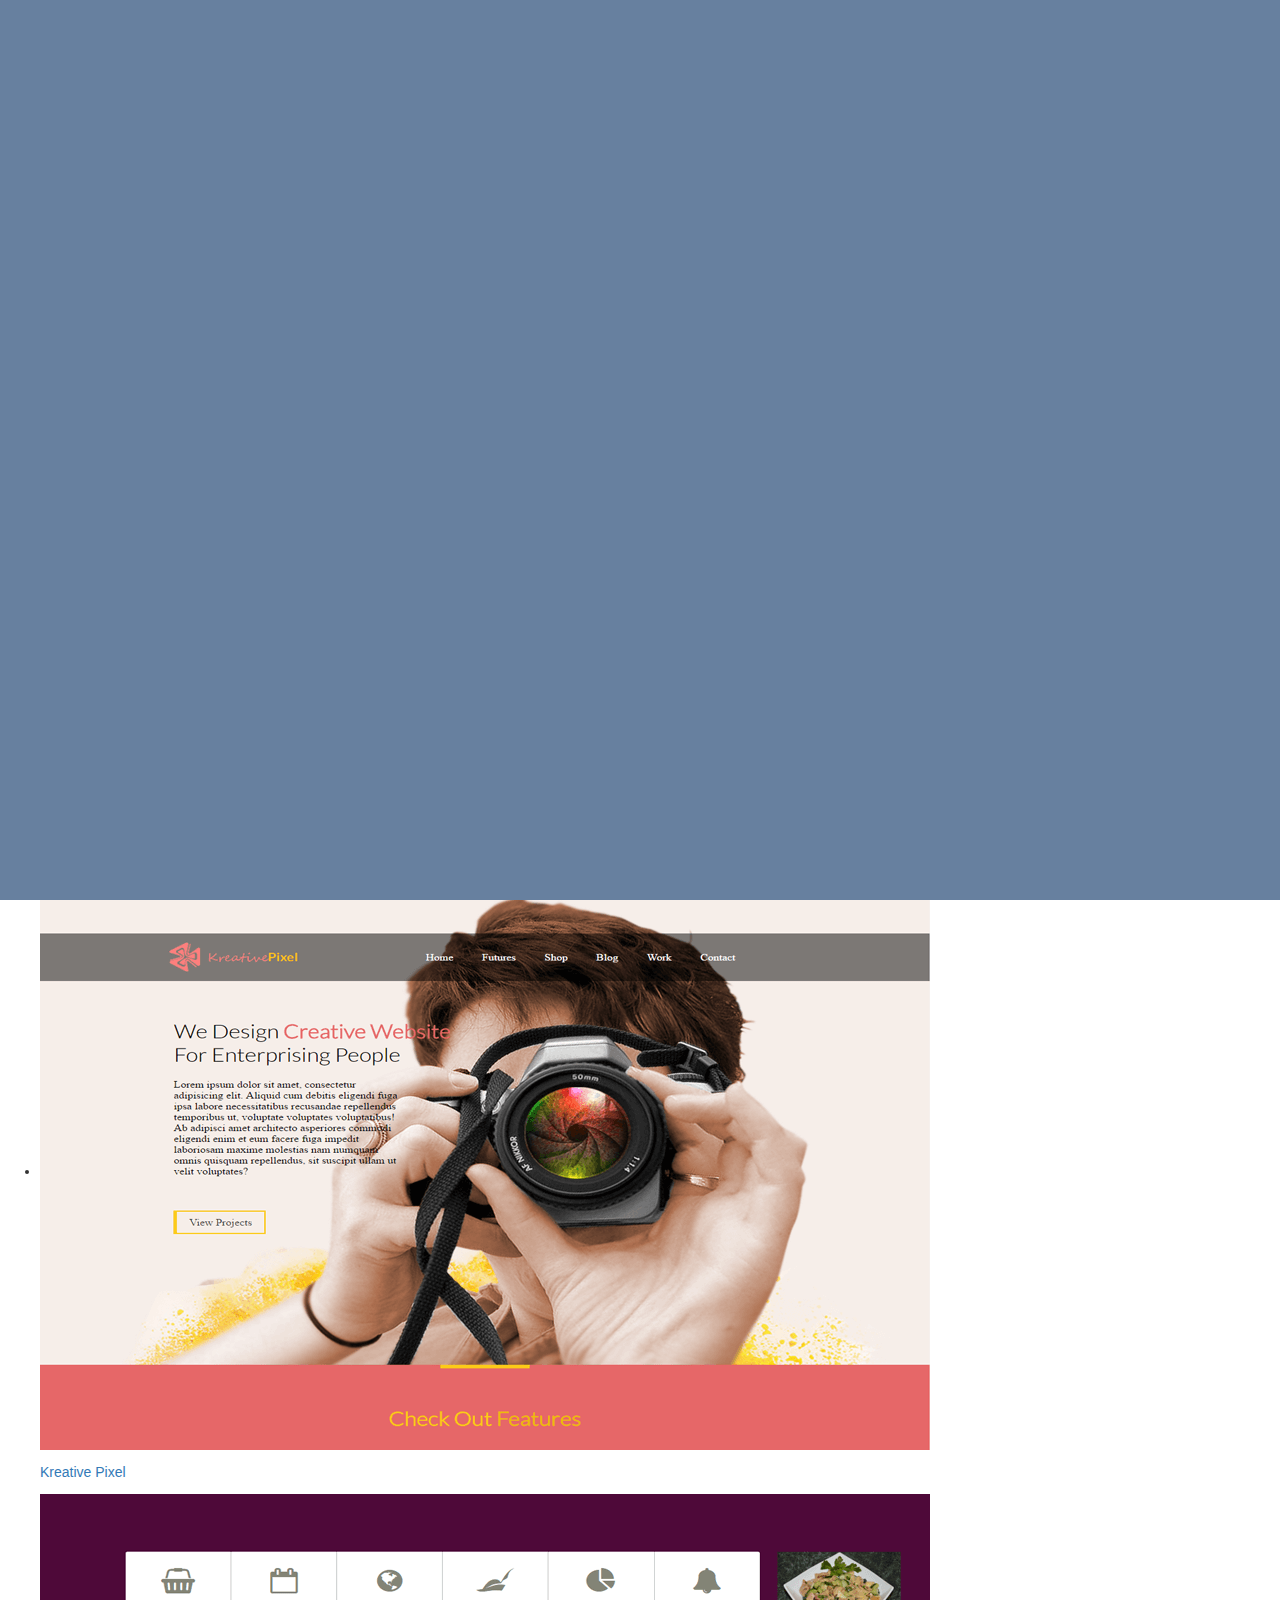
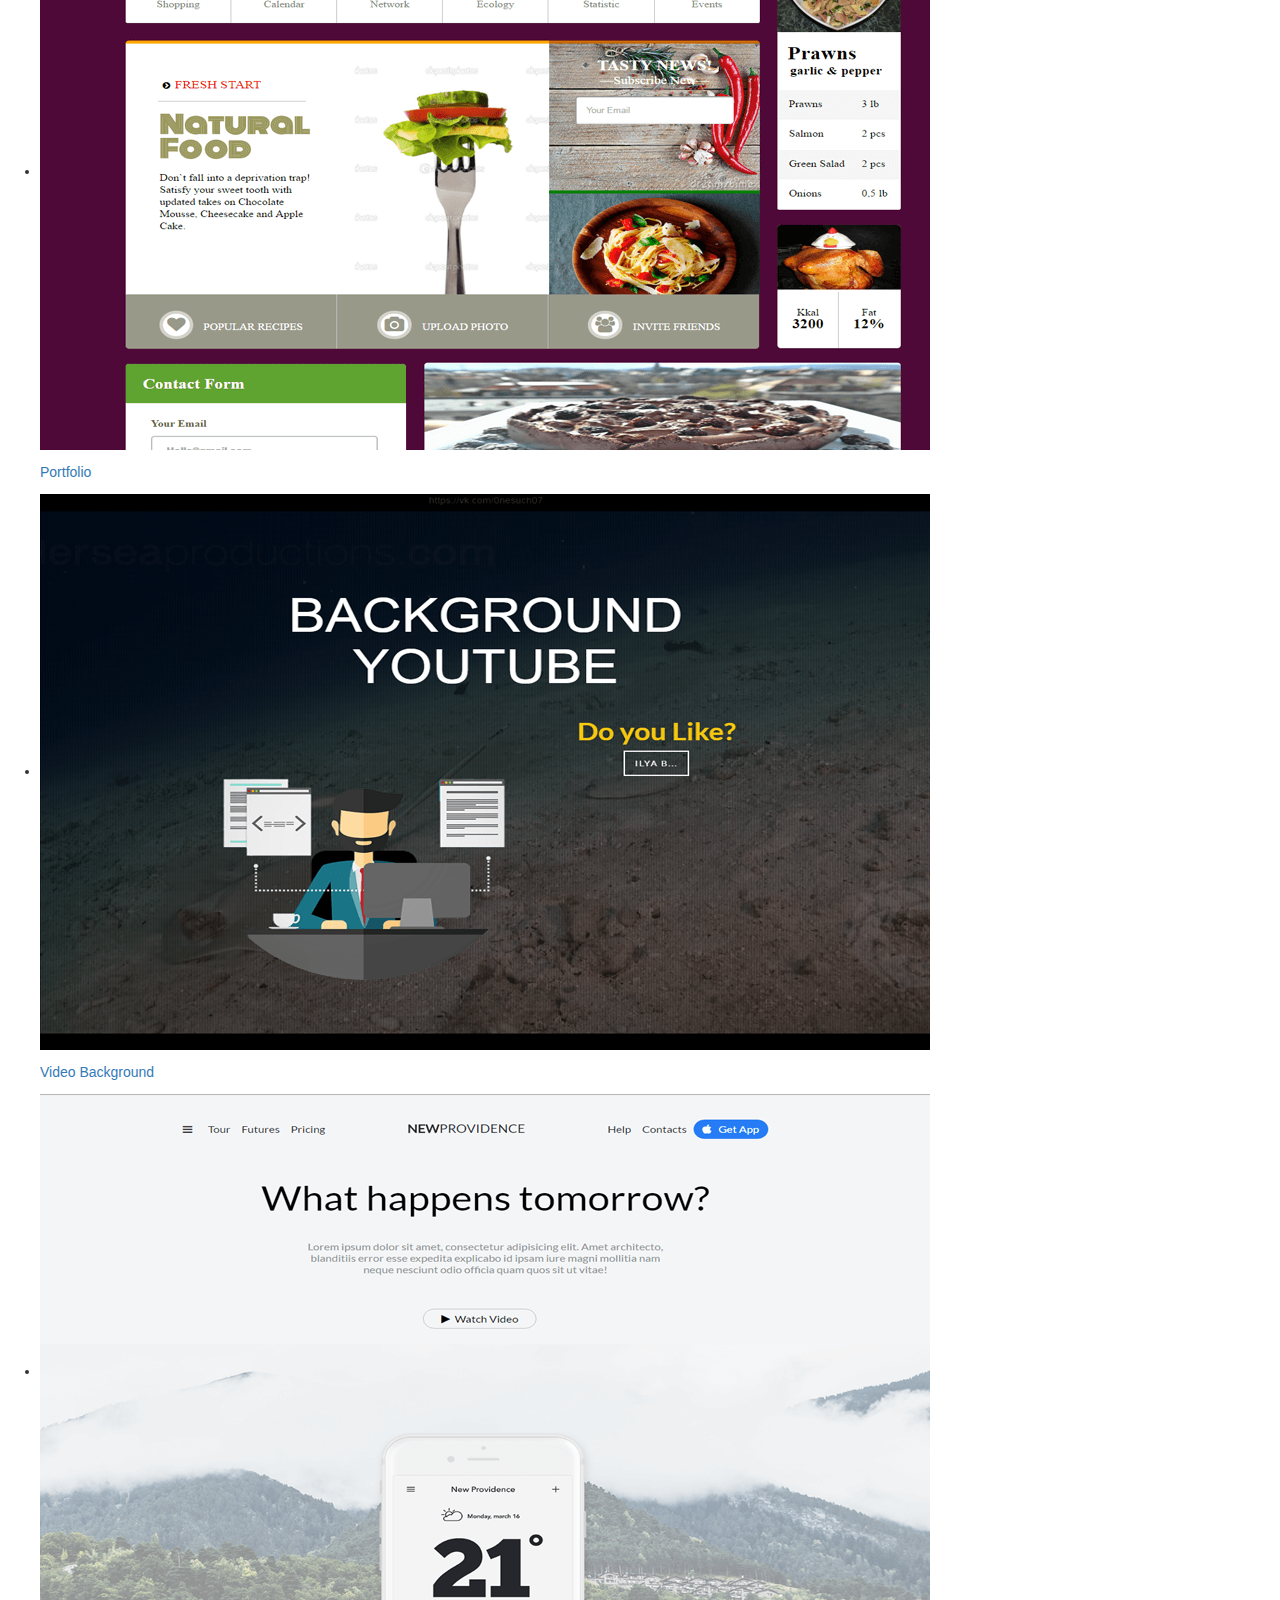
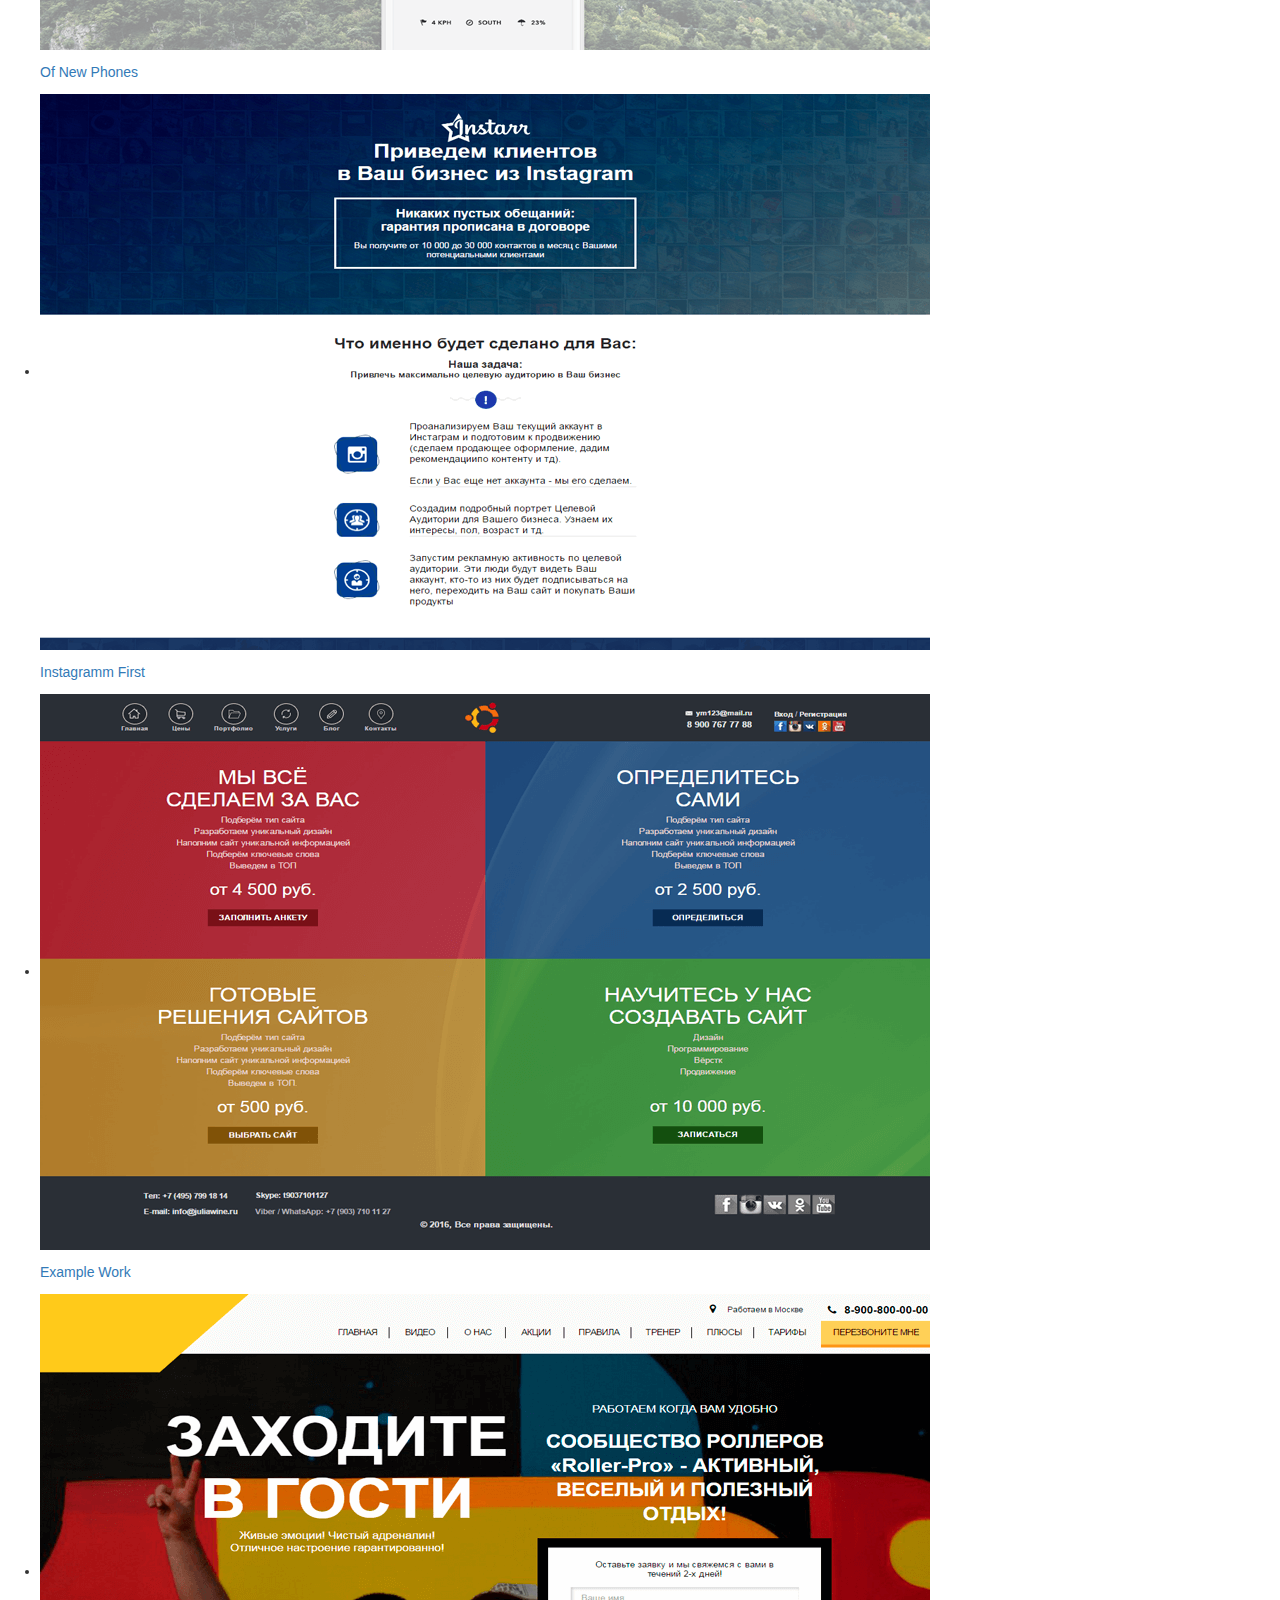
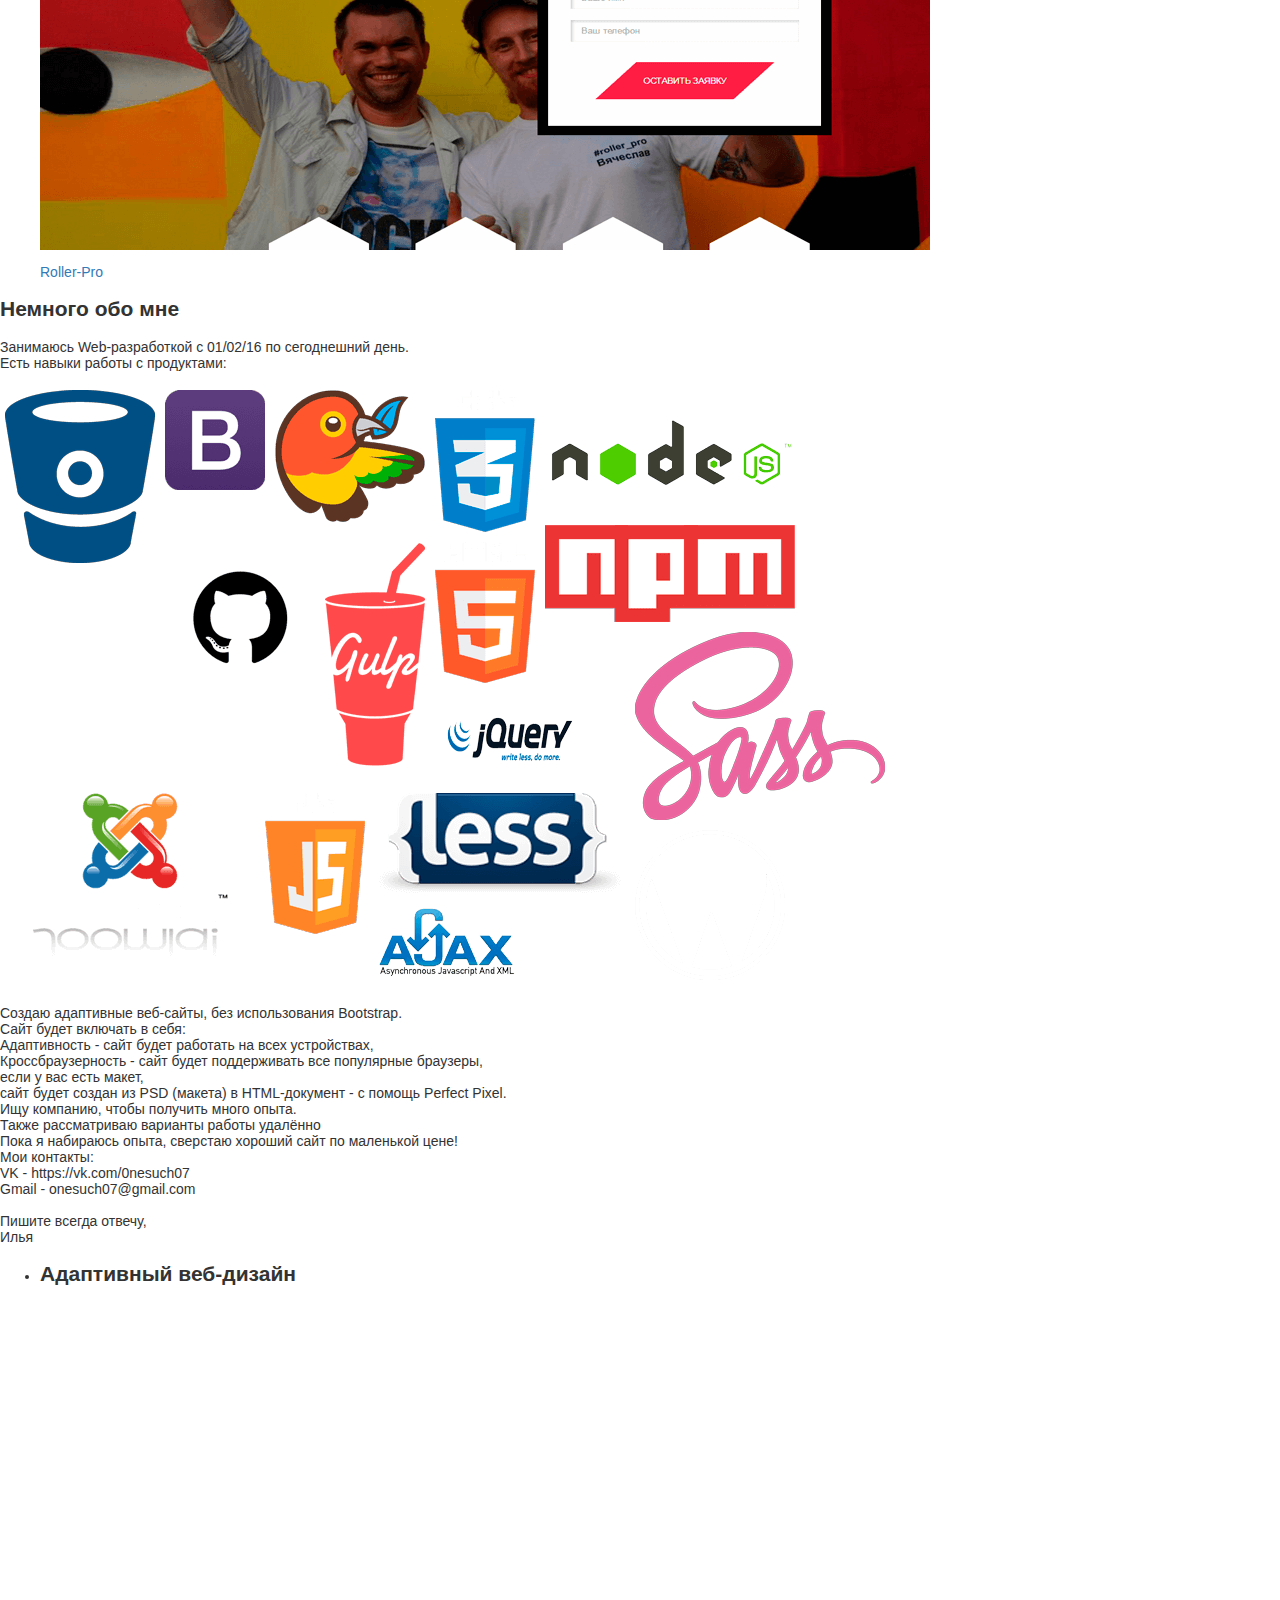
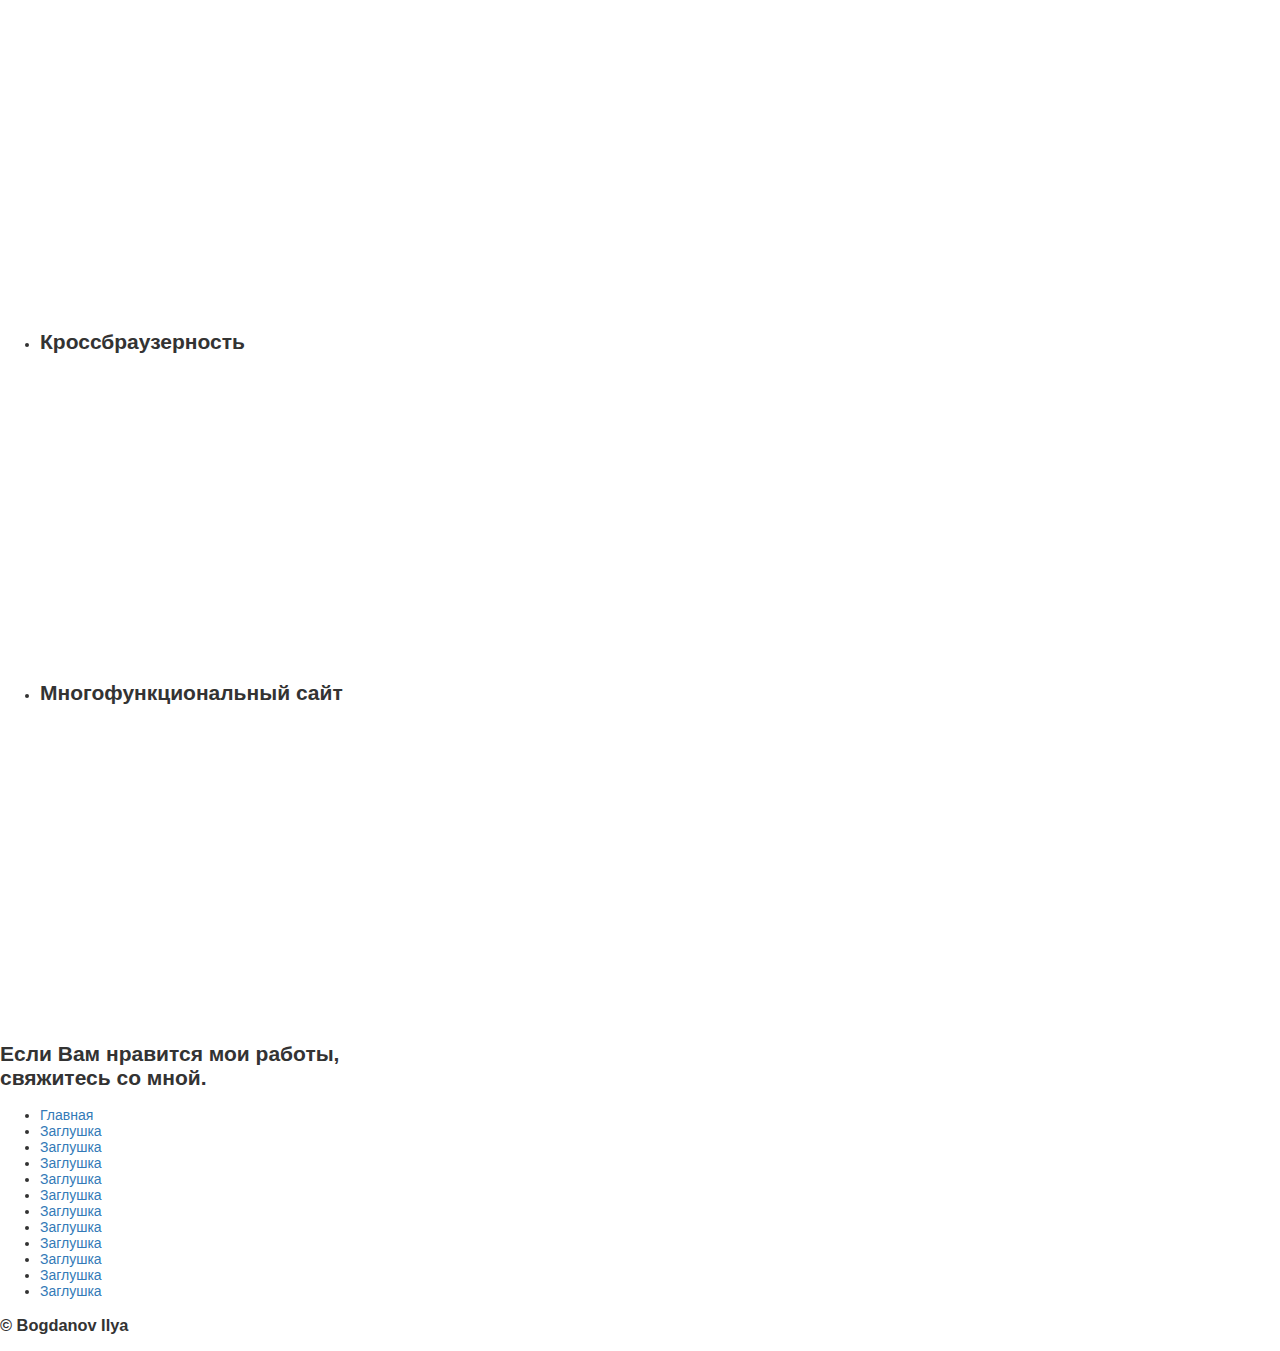
==== commit cd590d05: "create new fonts and fixed full scripts" ====
--- a/index.html
+++ b/index.html
@@ -168,9 +168,15 @@
     loadCSS("scripts/scriptVideoBackground/reset.css");
     loadCSS("scripts/scriptVideoBackground/style.css");
     loadCSS("vendor/wow/css/libs/animate.css");
+<<<<<<< HEAD
     loadCSS("_header.css");
     loadCSS("_main.css");
     loadCSS("_media.css");
+=======
+    loadCSS("header.css");
+    loadCSS("main.css");
+    loadCSS("media.css");
+>>>>>>> gh-pages
 </script>
 <!-- Preloader -->
 <style type="text/css">#hellopreloader>p{display:none;}#hellopreloader_preload{display: block;position: fixed;z-index: 99999;top: 0;left: 0;width: 100%;height: 100%;min-width: 1000px;background: #67809f url(http://hello-site.ru//main/images/preloads/grid.svg) center center no-repeat;background-size:59px;}</style>
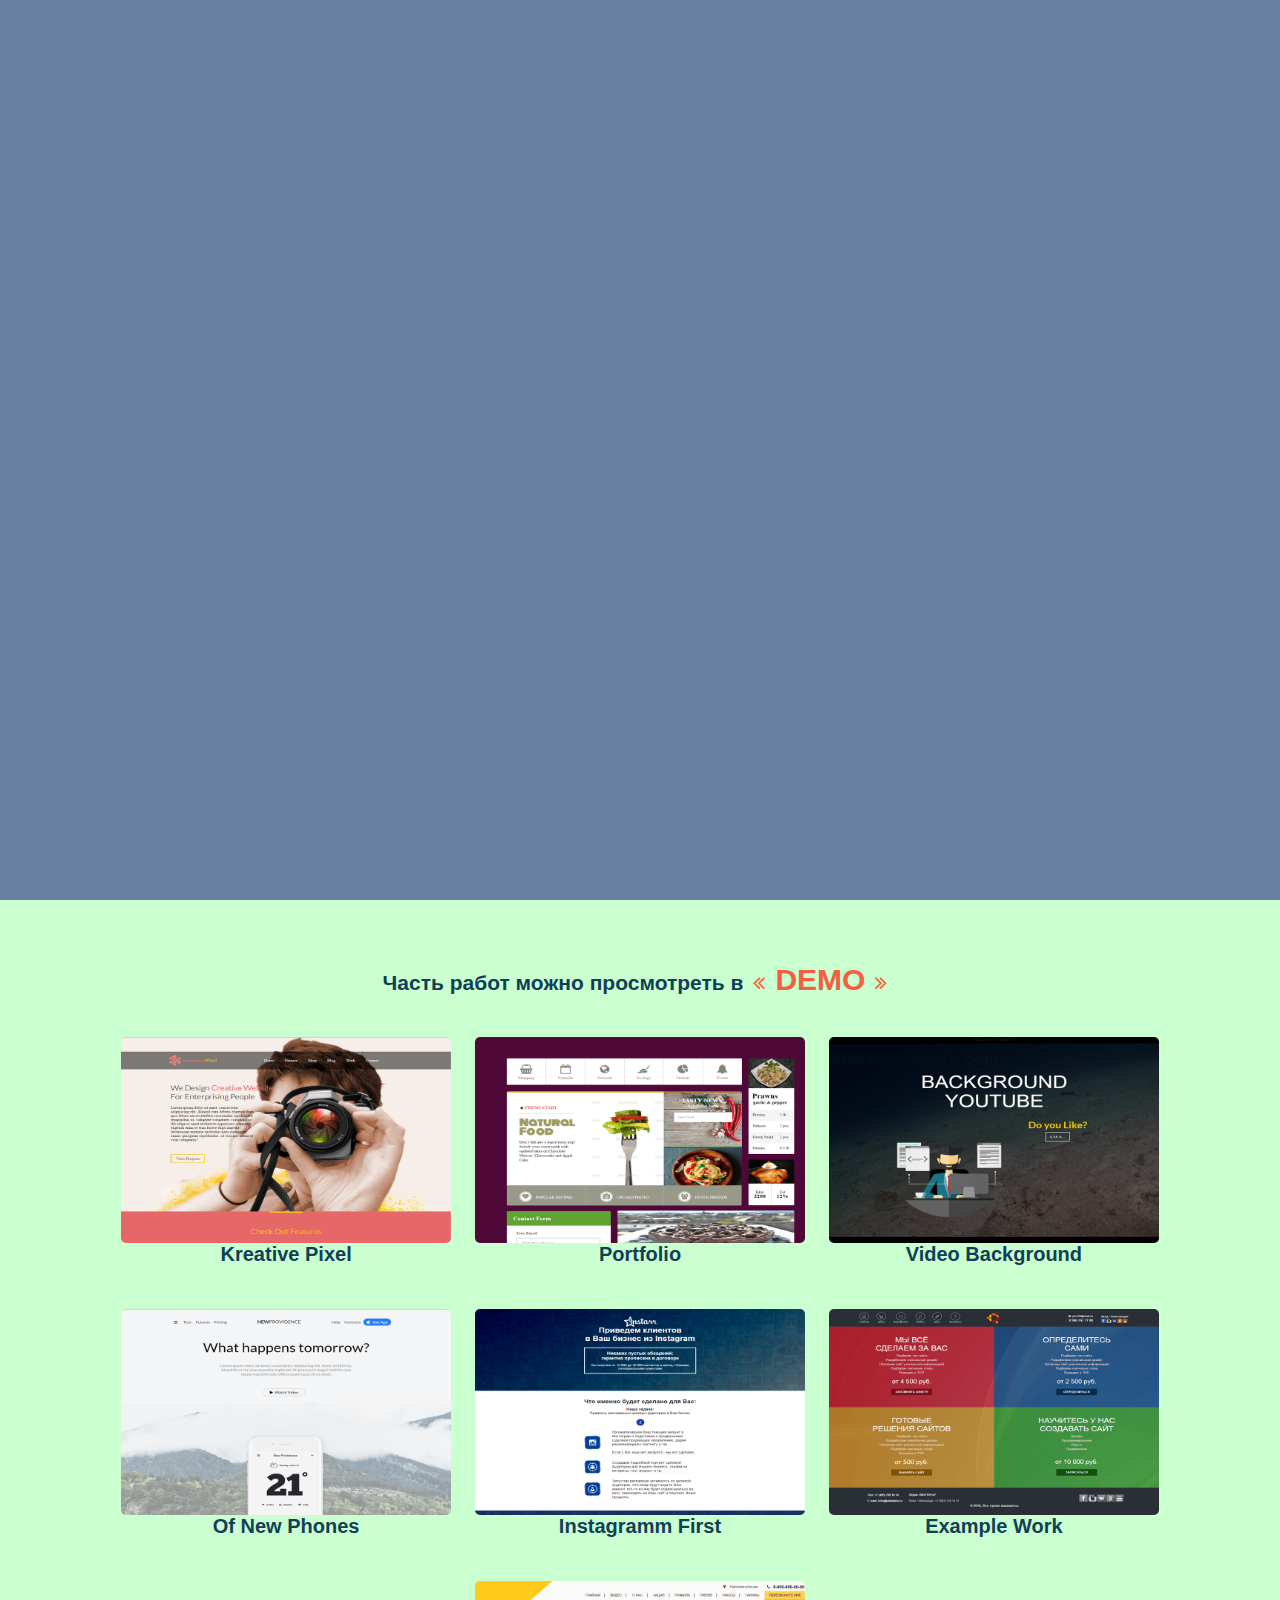
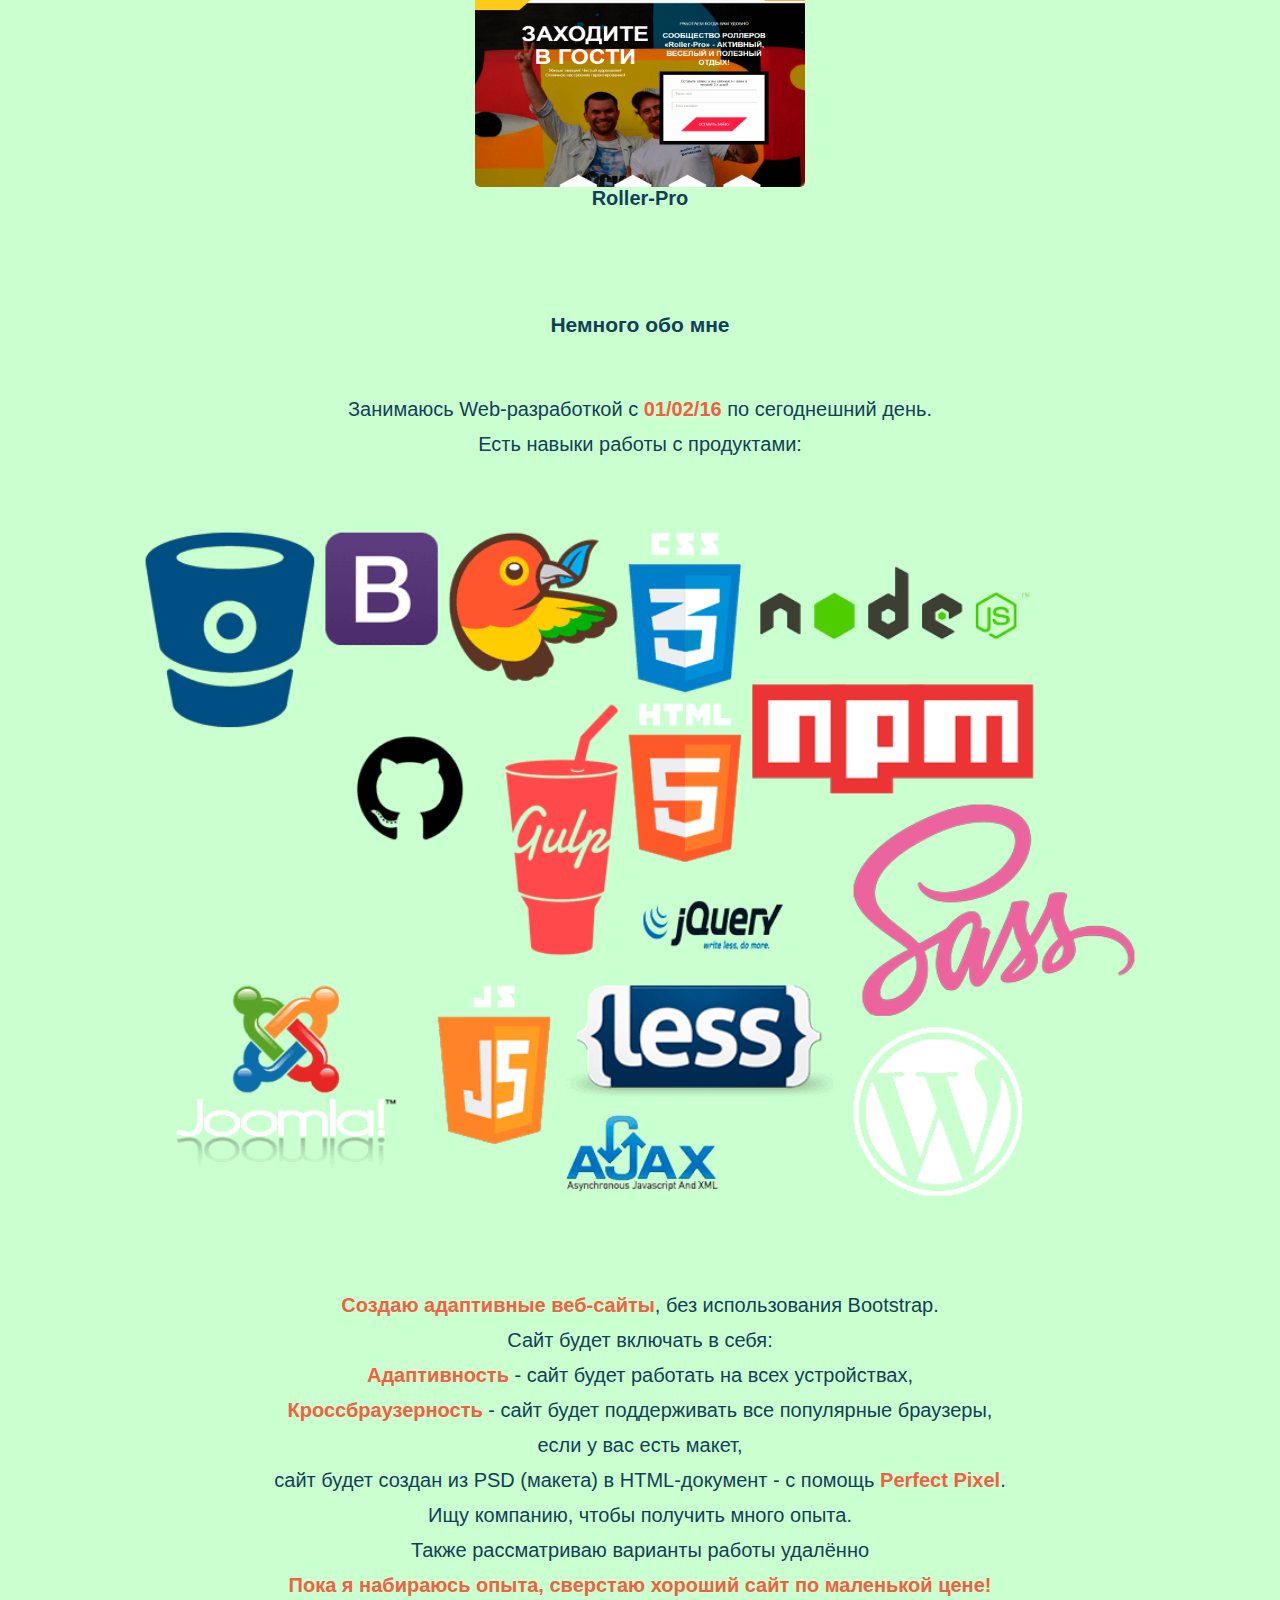
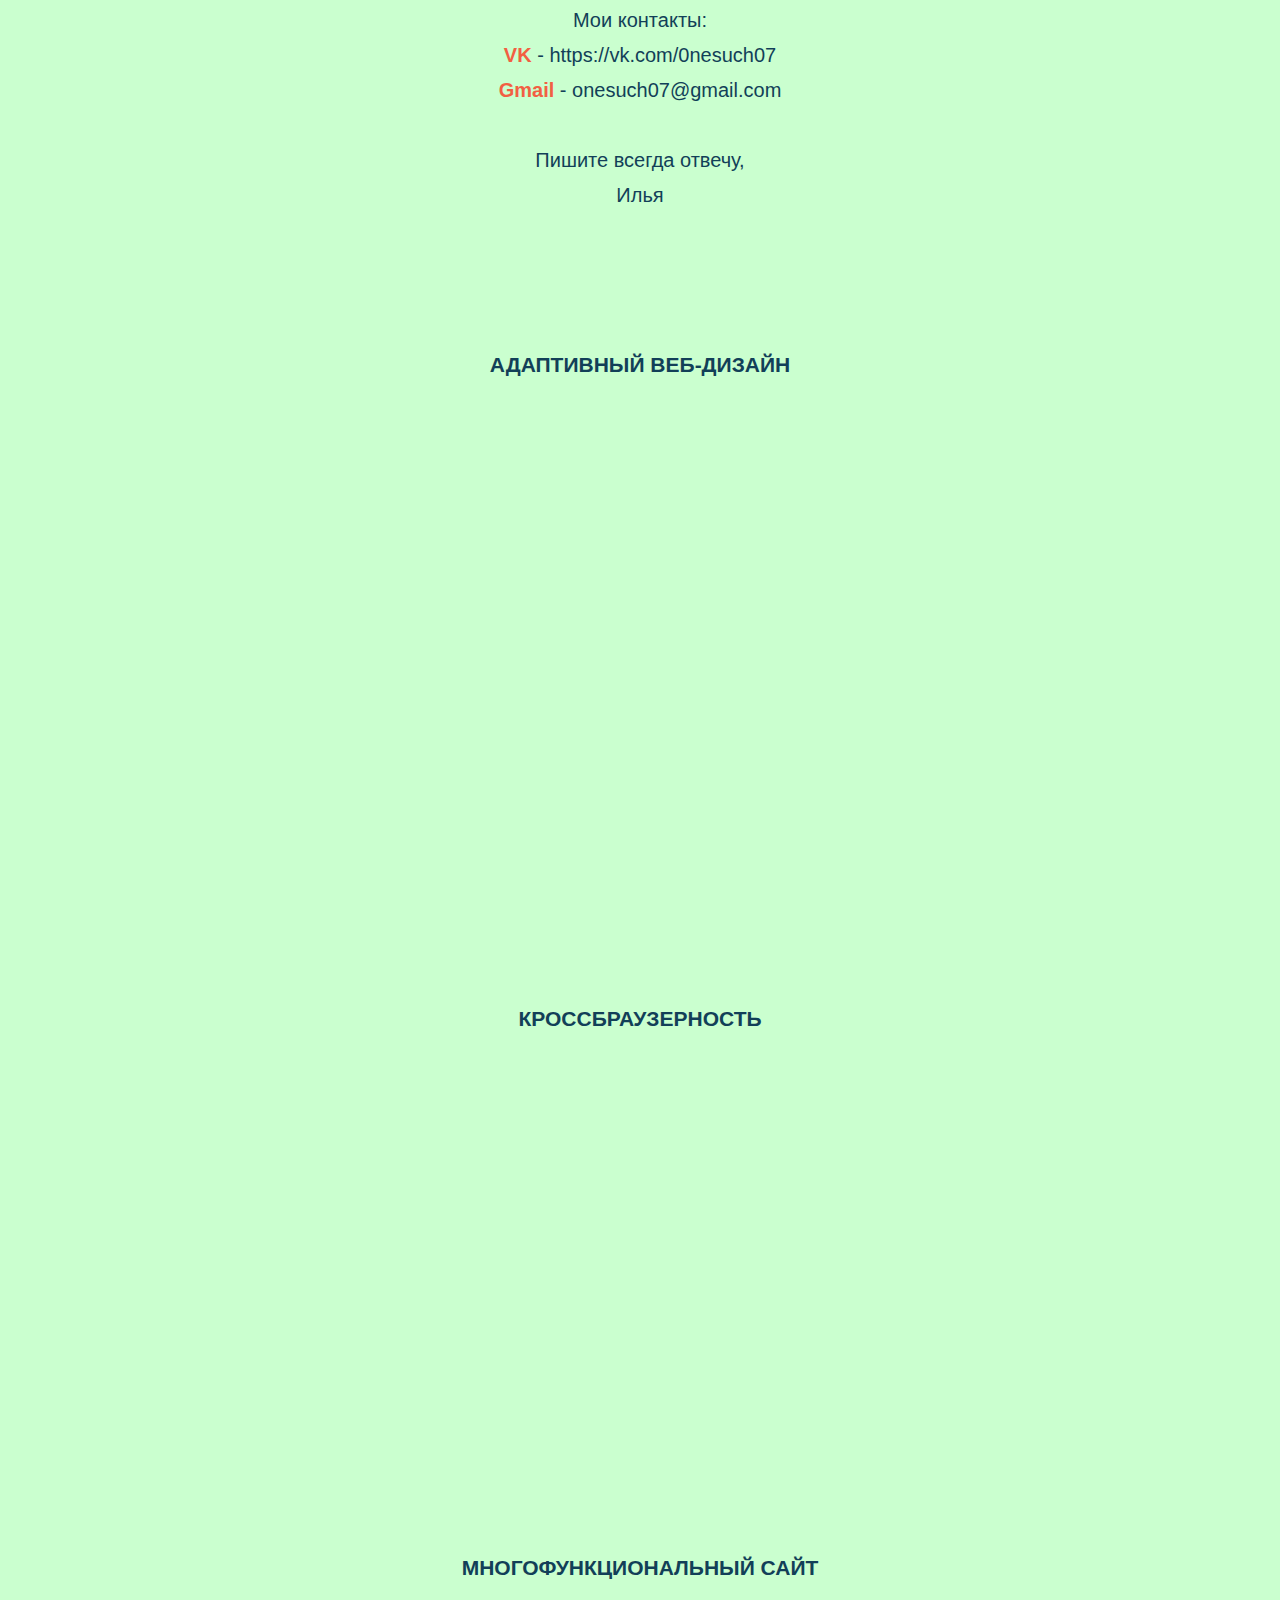
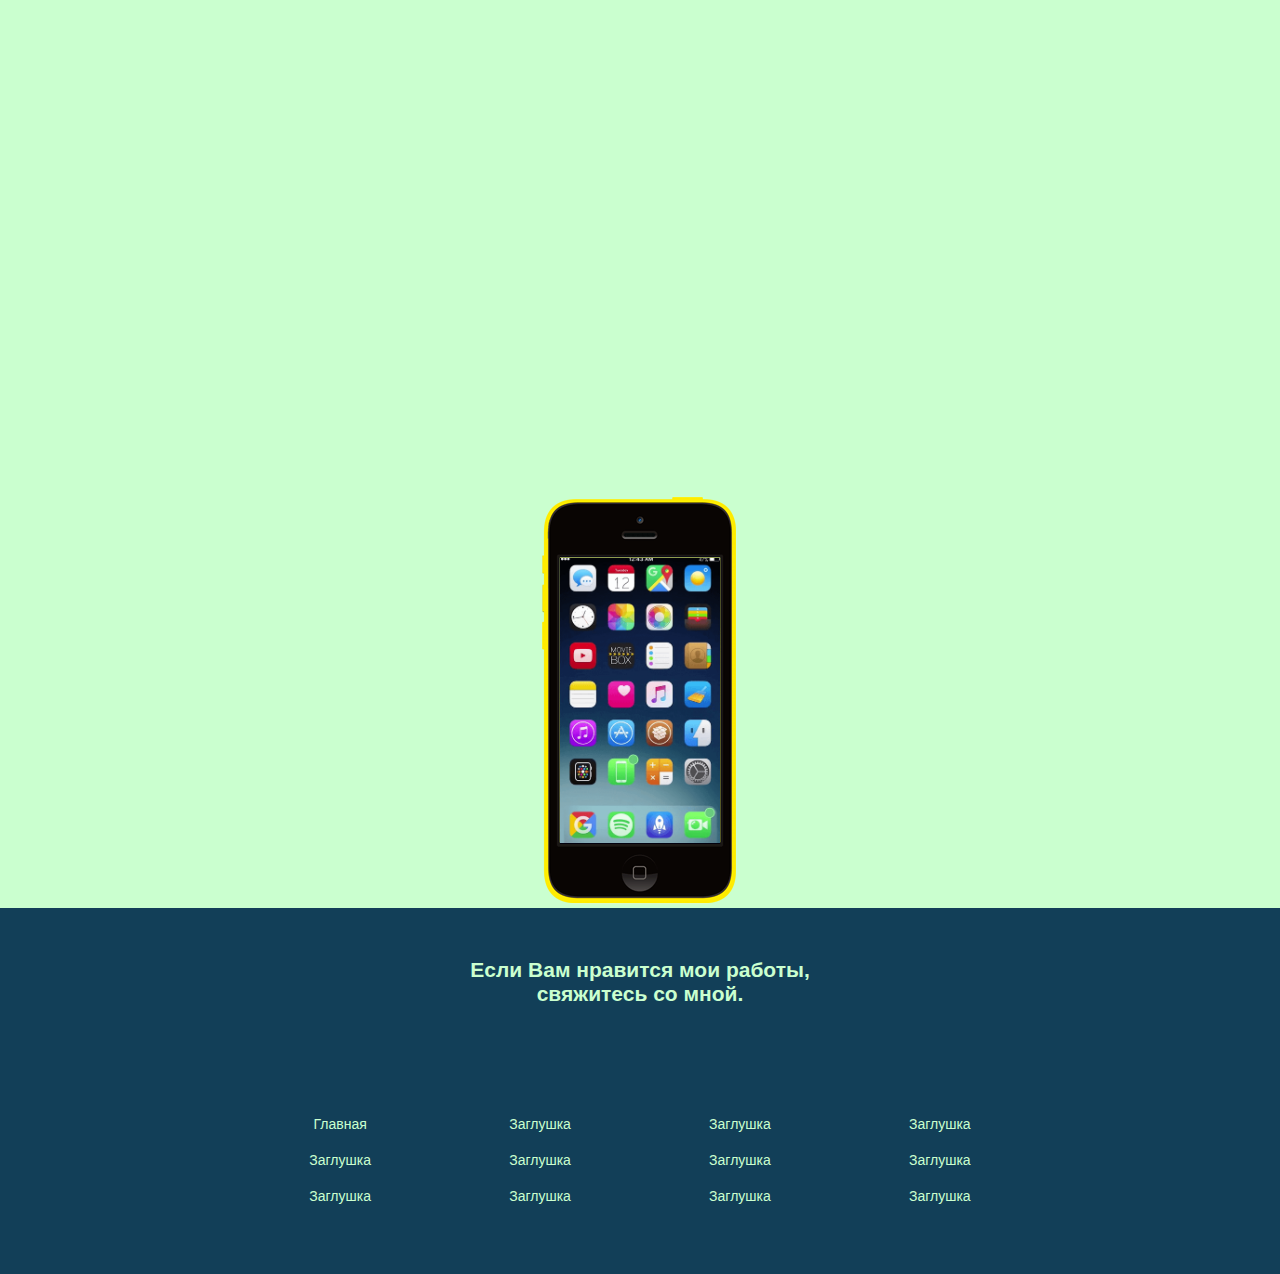
==== commit f258a74d: "18:34" ====
--- a/index.html
+++ b/index.html
@@ -168,15 +168,9 @@
     loadCSS("scripts/scriptVideoBackground/reset.css");
     loadCSS("scripts/scriptVideoBackground/style.css");
     loadCSS("vendor/wow/css/libs/animate.css");
-<<<<<<< HEAD
     loadCSS("_header.css");
     loadCSS("_main.css");
     loadCSS("_media.css");
-=======
-    loadCSS("header.css");
-    loadCSS("main.css");
-    loadCSS("media.css");
->>>>>>> gh-pages
 </script>
 <!-- Preloader -->
 <style type="text/css">#hellopreloader>p{display:none;}#hellopreloader_preload{display: block;position: fixed;z-index: 99999;top: 0;left: 0;width: 100%;height: 100%;min-width: 1000px;background: #67809f url(http://hello-site.ru//main/images/preloads/grid.svg) center center no-repeat;background-size:59px;}</style>
--- a/_main.css
+++ b/_main.css
@@ -1,2 +1,2 @@
-.feedback-form i,.reverse-form input{-webkit-box-shadow:inset 0 0 1px 1px #313E52;box-shadow:inset 0 0 1px 1px #313E52}.work-info,body{overflow:hidden}.assistance-unit a,.logo a,.one-section a{text-decoration:none}.content,.feedback-form,.footer,.header{min-width:340px}*{padding:0;margin:0}.header{position:relative;background:#123f58;padding-top:47px}.feedback-form{position:fixed;display:block;width:100%;top:0;z-index:500;background:#123f58}.feedback-form i{width:30px;-webkit-border-radius:3px;border-radius:3px;text-align:center;padding:5px 1px;margin-right:5px;color:#caffcf;background:#123f58;border:1px solid #67809f;cursor:pointer}.feedback-form i:hover{background:#caffcf;color:#123f58}.feedback-form p{display:inline-block;color:#caffcf;margin:8px 2px}.feedback-form span{margin-left:5px;font-weight:600}.search-me{position:relative;display:inline-block;left:60px}.location,.reverse-form{display:none;width:100%;height:350px;top:42px;text-align:center;position:absolute}.location{z-index:5}.location img{width:100%}.reverse-form{z-index:1;vertical-align:middle;background:rgba(56,130,140,.85)}.reverse-form h2{padding:30px 0;color:#123f58}.reverse-form input{-webkit-border-radius:5px;border-radius:5px;border:none;padding:10px;margin:10px;width:25%}.reverse-form button{padding:10px;color:#caffcf;background:#123f58;border:1px solid #67809f;cursor:pointer;-webkit-border-radius:5px;border-radius:5px}.reverse-form button:hover{background:#caffcf;color:#123f58}.to-find-me{display:inline-block;position:absolute;right:60px}.to-find-me input{color:#fff;padding:8px 3px 4px;background:0 0;font-size:12px;border:none;text-align:right}.to-find-me span>i{background:0 0;border:none;cursor:inherit}.to-find-me span>i:hover{background:0 0;color:#caffcf}.voice-information-block,.voice-information-block-active{position:fixed;right:70px;z-index:2;padding:5px;text-align:center;width:200px;background:rgba(18,63,88,.9);display:block;line-height:16px}.voice-information-block{top:135px;border:1px solid #f25f43;-webkit-border-radius:5px;border-radius:5px}.voice-information-block h6{color:#caffcf}.voice-information-block span{color:#f25f43}.voice-information-block p,.voice-information-block-active h6{color:#caffcf}.voice-information-block-active{top:45px;border:1px solid #f25f43;-webkit-border-radius:5px;border-radius:5px}.voice-information-block-active span{color:#f25f43}.logo a,.voice-information-block-active p{color:#caffcf}.logo{display:block;text-align:right;padding:0 60px;background:url(/img/background/logo.png) left 60px center no-repeat #38828c;background-size:85px}.logo li{display:inline-table;list-style:none;text-align:center;cursor:pointer;font-weight:700}.logo li:hover{font-weight:600;border-top:3px solid #caffcf;margin-top:-3px}.logo a{display:block;width:95px;padding:35px 2px}.leftInformationBlock,.scrollTrackingActive{left:60px;z-index:5;width:240px;background:rgba(18,63,88,.9)}.logo a:hover{color:#2a2a2a}.leftInformationBlock{position:absolute;top:135px;line-height:16px;border:1px solid #f25f43;-webkit-border-radius:5px;border-radius:5px;text-align:center}.leftInformationBlock h5{padding:5px;color:#caffcf}.leftInformationBlock p{color:#caffcf;font-size:16px;padding:5px 10px}.leftInformationBlock i{float:right;font-size:20px;text-align:right;margin-left:10px;color:#caffcf}.scrollTrackingActive{position:fixed;top:45px;height:auto;border:1px solid #f25f43;-webkit-border-radius:5px;border-radius:5px;text-align:center}.scrollTrackingActive h5{padding:5px 0;color:#caffcf}.scrollTrackingActive p{color:#caffcf;font-size:16px;padding:5px 10px}.scrollTrackingActive i{float:right;font-size:20px;text-align:right;margin-left:10px;color:#caffcf}.four-section,.iphone-block h3,.one-section,.three-section,.three-section p,.two-section,.two-section a,.two-section h2,.two-section li{text-align:center}.content{position:relative;display:block;background:#caffcf}.one-section{display:block;padding:300px 0}.one-section h2,.one-section h3,.one-section p{color:#123f58;padding:10px 0}.one-section h3{font-size:30px}.one-section h2{font-weight:700}.one-section p{text-transform:uppercase;margin-bottom:50px}.one-section a{background:#123f58;color:#caffcf;-webkit-border-radius:3px;border-radius:3px;padding:15px 30px;cursor:pointer;margin:10px 0 90px}.one-section a:hover{-webkit-box-shadow:0 0 1px 1px #123f58;box-shadow:0 0 1px 1px #123f58;border:1px inset solid;background:#caffcf;color:#123f58}.two-section{position:relative;padding-bottom:40px}.two-section ul{padding:0 45px}.two-section li{display:inline-block;width:350px;padding:10px}.four-section,.two-container{display:block;position:relative}.two-section img{width:100%;height:auto;-webkit-border-radius:5px;border-radius:5px}.two-section p{color:#123f58}.two-section h2{color:#123f58;padding:30px 0}.two-section a{padding:15px 0;font-size:20px;color:#caffcf;font-weight:900;cursor:pointer}.two-section a:hover{color:#f25f43}.two-section span{font-size:30px;color:#f25f43;font-weight:900}.two-section i{color:#f25f43;margin:0 10px}.three-section{position:relative;z-index:1;padding-bottom:30px}.three-section h2{color:#123f58;padding:30px 0}.three-section span{color:#f25f43;font-weight:900;font-size:20px}.four-section p,.three-section p{line-height:35px;font-size:20px;color:#123f58}.three-section p{word-wrap:break-word;margin:10px 150px 50px;padding:15px 50px}.two-container img{width:1000px;height:auto}.four-section p{margin:0 170px 70px;padding:50px 0;-webkit-border-radius:10px;border-radius:10px}.four-section span{font-weight:800;color:#f25f43}.four-section h3{padding:10px 0}.iphone-block{display:-webkit-inline-box;display:-webkit-inline-flex;display:-ms-inline-flexbox;display:inline-flex;position:relative;margin-top:150px}.work-info li,.work-info ul{display:block}.iphone-block h6{text-align:justify;padding:0 8px;max-height:130px;overflow:hidden}.work-info{position:relative}.work-info ul{text-align:center}.work-info img,.work-info p{display:inline-block;vertical-align:middle}.work-info img{width:20%}.work-info h2{padding:20px 0;color:#123f58;text-transform:uppercase}.work-info p{padding:50px 0;width:50%;border:none;text-align:left;background:0 0}.iphone-blue,.iphone-red,.iphone-yellow{width:200px;height:410px}.assistance-unit,.footer{position:relative;text-align:center}.iphone-blue{background:url(/img/main-container/IPhone-blue.png) center no-repeat;background-size:90%}.iphone-yellow{background:url(/img/main-container/IPhone-yellow.png) center no-repeat;background-size:100%}.iphone-red{background:url(/img/main-container/IPhone-red.png) center no-repeat;background-size:90%}.left-window{width:145px;height:260px;margin:76px 28px 0;background:url(/img/main-container/theme-iphone.png) center no-repeat;background-size:100%}.center-window{width:160px;height:285px;margin:63px 20px 0;background:url(/img/main-container/theme-iphone-center.png) center no-repeat;background-size:100%}.right-window{width:145px;height:260px;margin:76px 28px 0;background:url(/img/main-container/theme-iphone.png) center no-repeat;background-size:100%}.assistance-unit{z-index:3}.assistance-unit ul{display:block;padding:50px 150px}.assistance-unit li{display:inline-block;width:20%;color:#caffcf;padding:10px 0}.cssload-tetrominos,.up-scroll{display:none}.assistance-unit h2{color:#123f58;padding:50px 0}.assistance-unit h3{color:#123f58;padding:30px 0}.assistance-unit a,.footer h2,.up-scroll i{color:#caffcf}.footer{background:#123f58;background-size:cover;z-index:1}.up-scroll{position:fixed;bottom:25px;right:25px;z-index:3}.up-scroll i{-webkit-border-radius:100%;border-radius:100%;width:40px;height:40px;font-size:35px;cursor:pointer;background:#123f58;border:1px solid #67809f}.up-scroll i:hover{background:#caffcf;color:#123f58;-webkit-box-shadow:inset 0 0 2px 2px #313e52;box-shadow:inset 0 0 2px 2px #313e52}@media (max-width:1200px){.logo,.to-find-me{text-align:right}.logo,.to-find-me p{margin-left:0}.feedback-form p,.logo li{font-size:12px}.feedback-form i{width:20px}.logo{display:block}.leftInformationBlock{top:140px}.voice-information-block-active{top:45px}.four-section p{font-size:18px}.three-section h2{padding:25px 0}.three-section p{margin:0 50px}.three-section span{font-size:22px}.iphone-block h6{max-height:115px;overflow:hidden}.two-container img{width:800px}.assistance-unit ul{padding:50px}.assistance-unit h2{padding:50px 0 0}}@media (max-width:980px){.header{padding-top:48px;font-size:13px}.location{height:110px;margin-left:-1%}.search-me{left:5px}.feedback-form{padding:0 5px}.feedback-form p{font-size:10px;margin:12px 0}.feedback-form i{width:22px;padding:4px;margin:4px 5px 0 0}.reverse-form{margin-left:-1%}.logo{background-size:55px;text-align:right;padding-right:5px;background-position:left 2% center;margin-left:0}.logo li{display:inline-table;font-size:10px}.logo a{width:67px;padding:24px 2px}.to-find-me{right:5px;margin-left:0}.to-find-me input{width:80px;font-size:8px}.voice-information-block-active{top:50px;width:140px;right:5px}.voice-information-block{right:5px;top:108px;width:140px}.scrollTrackingActive{top:49px;left:5px;width:160px}.scrollTrackingActive h5{padding:5px 0;font-size:10px}.scrollTrackingActive p{padding:5px;font-size:10px}.leftInformationBlock{top:108px;left:5px;width:160px}.leftInformationBlock h5{padding:5px 0;font-size:10px}.leftInformationBlock p{padding:5px;font-size:10px}.one-section{padding:50px 0}.one-section button{padding:8px 15px;margin:10px 0 50px}.one-section p{padding:0 70px;font-size:15px}.two-section a{padding:8px 20px}.two-section ul{padding:0}.two-section li{width:80%;padding:0}.two-section h2{padding:25px 0;font-size:20px}.two-section span{font-size:25px}.two-section img{width:90%}.three-section h2{font-size:20px;padding:20px 0 0}.three-section p{margin:0 20px}.three-section span{font-size:20px}.work-info p{margin-left:0;width:340px}.work-info img{margin-right:0}.work-info h2{margin-top:15px}.two-container{padding:20% 0}.two-container img{width:500px;height:auto}.iphone-block h6{max-height:74px;overflow:hidden}.iphone-blue{width:150px}.iphone-yellow{width:155px}.iphone-red{width:150px}.left-window{width:110px;height:210px;margin:100px 21px 0}.center-window{height:237px;margin:88px 13px 0;width:130px}.right-window{width:110px;height:210px;margin:100px 21px 0}.four-section{padding:50px 5px}.four-section p{padding:10px 45px;font-size:15px;margin:0}.assistance-unit ul{margin-top:100px;padding:50px 10px}.assistance-unit li{width:22%}.assistance-unit h2{padding:25px 0;font-size:20px}.assistance-unit h3{font-size:15px;padding:25px 0}.up-scroll i{width:35px;height:35px;padding-top:4px;font-size:170%}}@media (max-width:490px){.logo a{width:42px;font-size:9px;padding:24px 2px}.search-me p{display:none}.to-find-me input{width:145px;text-align:center;font-size:9px;text-transform:uppercase}.up-scroll i{padding-top:5px;font-size:150%}.feedback-form{height:45px}.feedback-form i{width:22px;padding:3px;margin:3px 5px 0 0}.three-section p{margin:0}.two-container img{width:300px}.iphone-block{margin-top:0}.iphone-blue{width:60px}.iphone-yellow{width:120px}.iphone-red{width:60px}.left-window{width:59px;height:128px;margin:143px 0 0;background-size:79%}.center-window{height:235px;margin:88px 10px 0;width:100px}.right-window{width:59px;height:128px;margin:143px 0 0;background-size:79%}}::-webkit-scrollbar{width:6px;background:#123f58}::-webkit-scrollbar-thumb{border-width:1px 1px 1px 2px;border-color:#777;-webkit-border-radius:4px;border-radius:4px;background-color:#caffcf;-webkit-box-shadow:inset 0 0 1px 1px #000;box-shadow:inset 0 0 1px 1px #000}::-webkit-scrollbar-thumb:hover{cursor:pointer}::-webkit-scrollbar-thumb:active{border-width:1px 1px 1px 2px;-webkit-box-shadow:inset 0 0 1px 1px #000;box-shadow:inset 0 0 1px 1px #000;background-color:#caffcf}
+.feedback-form i,.reverse-form input{-webkit-box-shadow:inset 0 0 1px 1px #313E52;box-shadow:inset 0 0 1px 1px #313E52}.work-info,body{overflow:hidden}.assistance-unit a,.logo a,.one-section a{text-decoration:none}.content,.feedback-form,.footer,.header{min-width:340px}*{padding:0;margin:0}.header{position:relative;background:#123f58;padding-top:47px}.feedback-form{position:fixed;display:block;width:100%;top:0;z-index:500;background:#123f58}.feedback-form i{width:30px;-webkit-border-radius:3px;border-radius:3px;text-align:center;padding:5px 1px;margin-right:5px;color:#caffcf;background:#123f58;border:1px solid #67809f;cursor:pointer}.feedback-form i:hover{background:#caffcf;color:#123f58}.feedback-form p{display:inline-block;color:#caffcf;margin:8px 2px}.feedback-form span{margin-left:5px;font-weight:600}.search-me{position:relative;display:inline-block;left:60px}.location,.reverse-form{display:none;width:100%;height:350px;top:42px;text-align:center;position:absolute}.location{z-index:5}.location img{width:100%}.reverse-form{z-index:1;vertical-align:middle;background:rgba(56,130,140,.85)}.reverse-form h2{padding:30px 0;color:#123f58}.reverse-form input{-webkit-border-radius:5px;border-radius:5px;border:none;padding:10px;margin:10px;width:25%}.reverse-form button{padding:10px;color:#caffcf;background:#123f58;border:1px solid #67809f;cursor:pointer;-webkit-border-radius:5px;border-radius:5px}.reverse-form button:hover{background:#caffcf;color:#123f58}.to-find-me{display:inline-block;position:absolute;right:60px}.to-find-me input{color:#fff;padding:8px 3px 4px;background:0 0;font-size:12px;border:none;text-align:right}.to-find-me span>i{background:0 0;border:none;cursor:inherit}.to-find-me span>i:hover{background:0 0;color:#caffcf}.voice-information-block,.voice-information-block-active{position:fixed;right:70px;z-index:2;padding:5px;text-align:center;width:200px;background:rgba(18,63,88,.9);display:block;line-height:16px}.voice-information-block{top:135px;border:1px solid #f25f43;-webkit-border-radius:5px;border-radius:5px}.voice-information-block h6{color:#caffcf}.voice-information-block span{color:#f25f43}.voice-information-block p,.voice-information-block-active h6{color:#caffcf}.voice-information-block-active{top:45px;border:1px solid #f25f43;-webkit-border-radius:5px;border-radius:5px}.voice-information-block-active span{color:#f25f43}.logo a,.voice-information-block-active p{color:#caffcf}.logo{display:block;text-align:right;padding:0 60px;background:url(/img/background/logo.png) left 60px center no-repeat #38828c;background-size:85px}.logo li{display:inline-table;list-style:none;text-align:center;cursor:pointer;font-weight:700}.logo li:hover{font-weight:600;border-top:3px solid #caffcf;margin-top:-3px}.logo a{display:block;width:95px;padding:35px 2px}.leftInformationBlock,.scrollTrackingActive{left:60px;z-index:5;width:240px;background:rgba(18,63,88,.9)}.logo a:hover{color:#2a2a2a}.leftInformationBlock{position:absolute;top:135px;line-height:16px;border:1px solid #f25f43;-webkit-border-radius:5px;border-radius:5px;text-align:center}.leftInformationBlock h5{padding:5px;color:#caffcf}.leftInformationBlock p{color:#caffcf;font-size:16px;padding:5px 10px}.leftInformationBlock i{float:right;font-size:20px;text-align:right;margin-left:10px;color:#caffcf}.scrollTrackingActive{position:fixed;top:45px;height:auto;border:1px solid #f25f43;-webkit-border-radius:5px;border-radius:5px;text-align:center}.scrollTrackingActive h5{padding:5px 0;color:#caffcf}.scrollTrackingActive p{color:#caffcf;font-size:16px;padding:5px 10px}.scrollTrackingActive i{float:right;font-size:20px;text-align:right;margin-left:10px;color:#caffcf}.four-section,.iphone-block h3,.one-section,.three-section,.three-section p,.two-section,.two-section a,.two-section h2,.two-section li{text-align:center}.content{position:relative;display:block;background:#caffcf}.one-section{display:block;padding:300px 0}.one-section h2,.one-section h3,.one-section p{color:#123f58;padding:10px 0}.one-section h3{font-size:30px}.one-section h2{font-weight:700}.one-section p{text-transform:uppercase;margin-bottom:50px}.one-section a{background:#123f58;color:#caffcf;-webkit-border-radius:3px;border-radius:3px;padding:15px 30px;cursor:pointer;margin:10px 0 90px}.one-section a:hover{-webkit-box-shadow:0 0 1px 1px #123f58;box-shadow:0 0 1px 1px #123f58;border:1px inset solid;background:#caffcf;color:#123f58}.two-section{position:relative;padding-bottom:40px}.two-section ul{padding:0 45px}.two-section li{display:inline-block;width:350px;padding:10px}.four-section,.two-container{display:block;position:relative}.two-section img{width:100%;height:auto;-webkit-border-radius:5px;border-radius:5px}.two-section p{color:#123f58}.two-section h2{color:#123f58;padding:30px 0}.two-section a{padding:15px 0;font-size:20px;color:#caffcf;font-weight:900;cursor:pointer}.two-section a:hover{color:#f25f43}.two-section span{font-size:30px;color:#f25f43;font-weight:900}.two-section i{color:#f25f43;margin:0 10px}.three-section{position:relative;z-index:1;padding-bottom:30px}.three-section h2{color:#123f58;padding:30px 0}.three-section span{color:#f25f43;font-weight:900;font-size:20px}.four-section p,.three-section p{line-height:35px;font-size:20px;color:#123f58}.three-section p{word-wrap:break-word;margin:10px 150px 50px;padding:15px 50px}.two-container img{width:1000px;height:auto}.four-section p{margin:0 170px 70px;padding:50px 0;-webkit-border-radius:10px;border-radius:10px}.four-section span{font-weight:800;color:#f25f43}.four-section h3{padding:10px 0}.iphone-block{display:-webkit-inline-box;display:-webkit-inline-flex;display:-ms-inline-flexbox;display:inline-flex;position:relative;margin-top:150px}.work-info li,.work-info ul{display:block}.iphone-block h6{text-align:justify;padding:0 8px;max-height:130px;overflow:hidden}.work-info{position:relative}.work-info ul{text-align:center}.work-info img,.work-info p{display:inline-block;vertical-align:middle}.work-info img{width:20%}.work-info h2{padding:20px 0;color:#123f58;text-transform:uppercase}.work-info p{padding:50px 0;width:50%;border:none;text-align:left;background:0 0}.iphone-blue,.iphone-red,.iphone-yellow{width:200px;height:410px}.assistance-unit,.footer{position:relative;text-align:center}.iphone-blue{background:url(/img/main-container/IPhone-blue.png) center no-repeat;background-size:90%}.iphone-yellow{background:url(/img/main-container/IPhone-yellow.png) center no-repeat;background-size:100%}.iphone-red{background:url(/img/main-container/IPhone-red.png) center no-repeat;background-size:90%}.left-window{width:145px;height:260px;margin:76px 28px 0;background:url(/img/main-container/theme-iphone.png) center no-repeat;background-size:100%}.center-window{width:160px;height:285px;margin:63px 20px 0;background:url(/img/main-container/theme-iphone-center.png) center no-repeat;background-size:100%}.right-window{width:145px;height:260px;margin:76px 28px 0;background:url(/img/main-container/theme-iphone.png) center no-repeat;background-size:100%}.assistance-unit{z-index:3}.assistance-unit ul{display:block;padding:50px 150px}.assistance-unit li{display:inline-block;width:20%;color:#caffcf;padding:10px 0}.cssload-tetrominos,.up-scroll{display:none}.assistance-unit h2{color:#123f58;padding:50px 0}.assistance-unit h3{color:#123f58;padding:30px 0}.assistance-unit a,.footer h2,.up-scroll i{color:#caffcf}.footer{background:#123f58;background-size:cover;z-index:1}.up-scroll{position:fixed;bottom:25px;right:25px;z-index:3}.up-scroll i{-webkit-border-radius:100%;border-radius:100%;width:40px;height:40px;font-size:35px;cursor:pointer;background:#123f58;border:1px solid #67809f}.up-scroll i:hover{background:#caffcf;color:#123f58;-webkit-box-shadow:inset 0 0 2px 2px #313e52;box-shadow:inset 0 0 2px 2px #313e52}::-webkit-scrollbar{width:6px;background:#123f58}::-webkit-scrollbar-thumb{border-width:1px 1px 1px 2px;border-color:#777;-webkit-border-radius:4px;border-radius:4px;background-color:#caffcf;-webkit-box-shadow:inset 0 0 1px 1px #000;box-shadow:inset 0 0 1px 1px #000}::-webkit-scrollbar-thumb:hover{cursor:pointer}::-webkit-scrollbar-thumb:active{border-width:1px 1px 1px 2px;-webkit-box-shadow:inset 0 0 1px 1px #000;box-shadow:inset 0 0 1px 1px #000;background-color:#caffcf}
 /*# sourceMappingURL=_main.css.map */
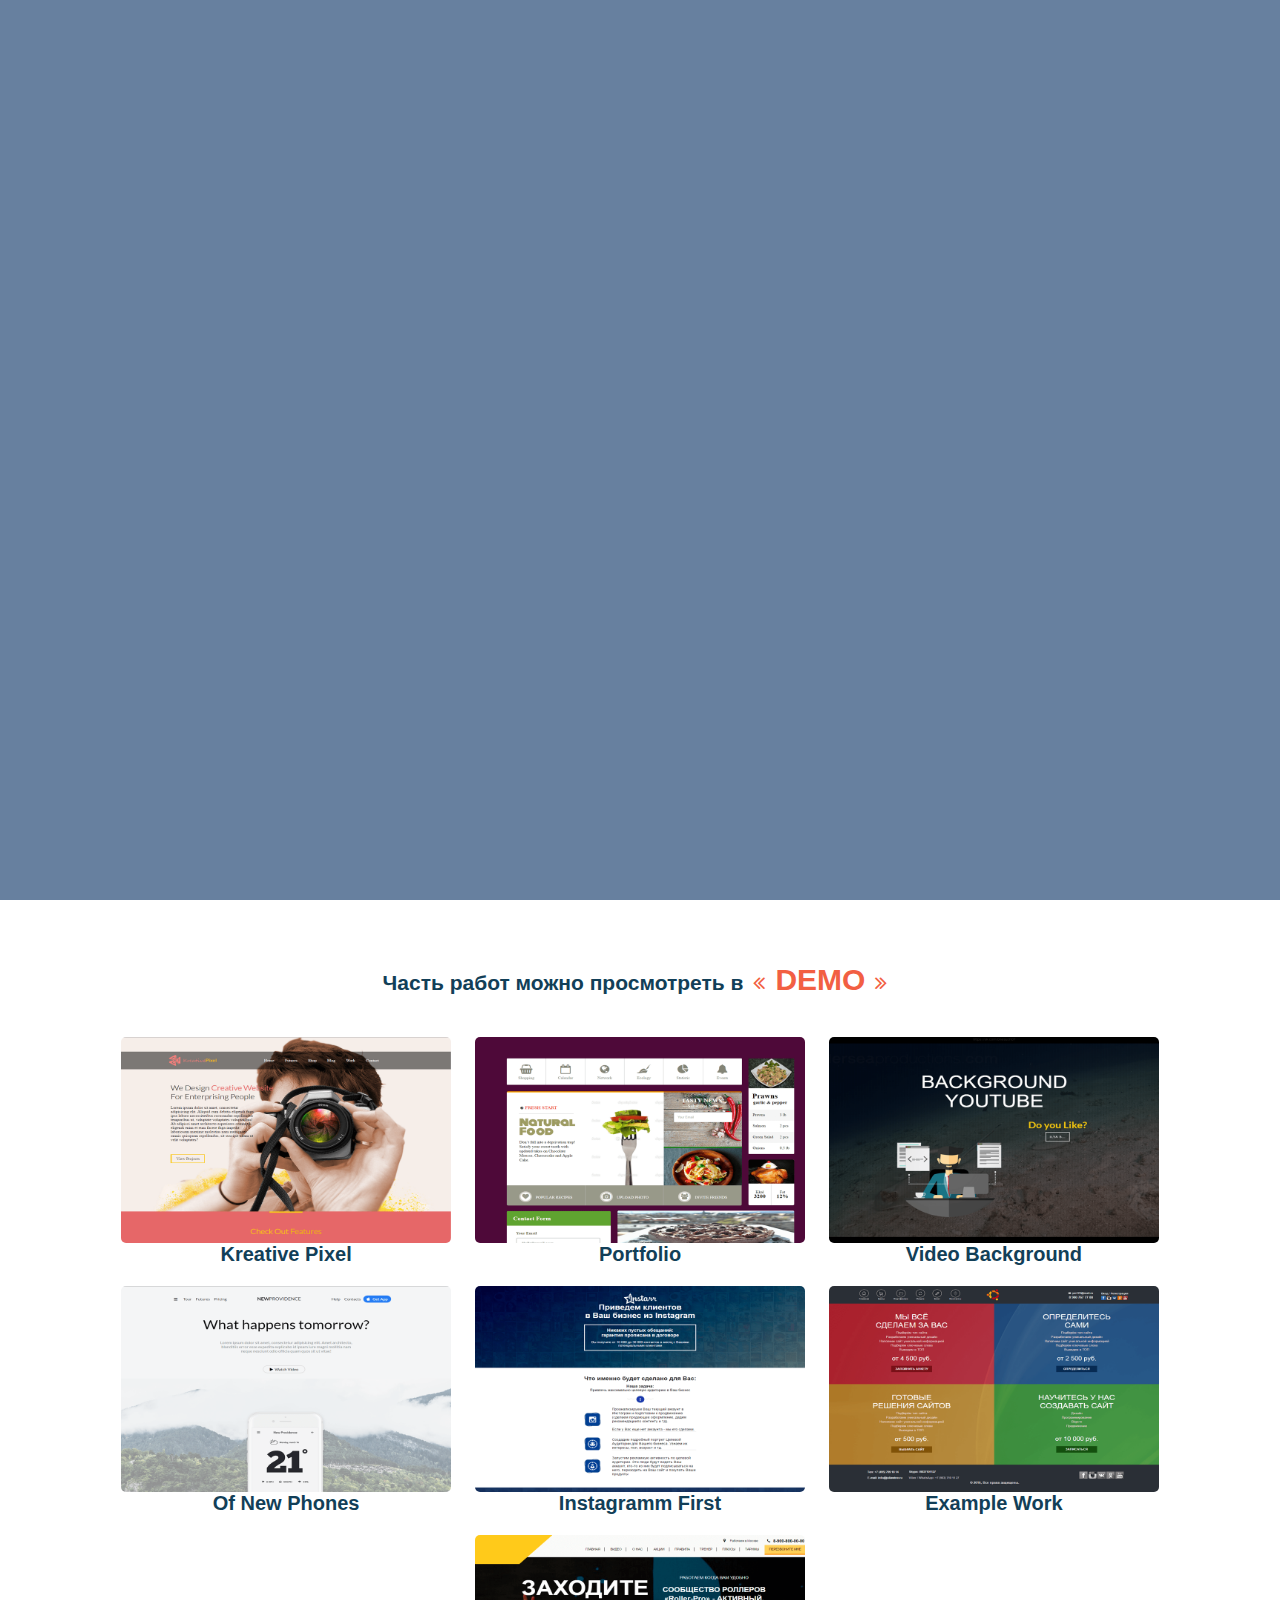
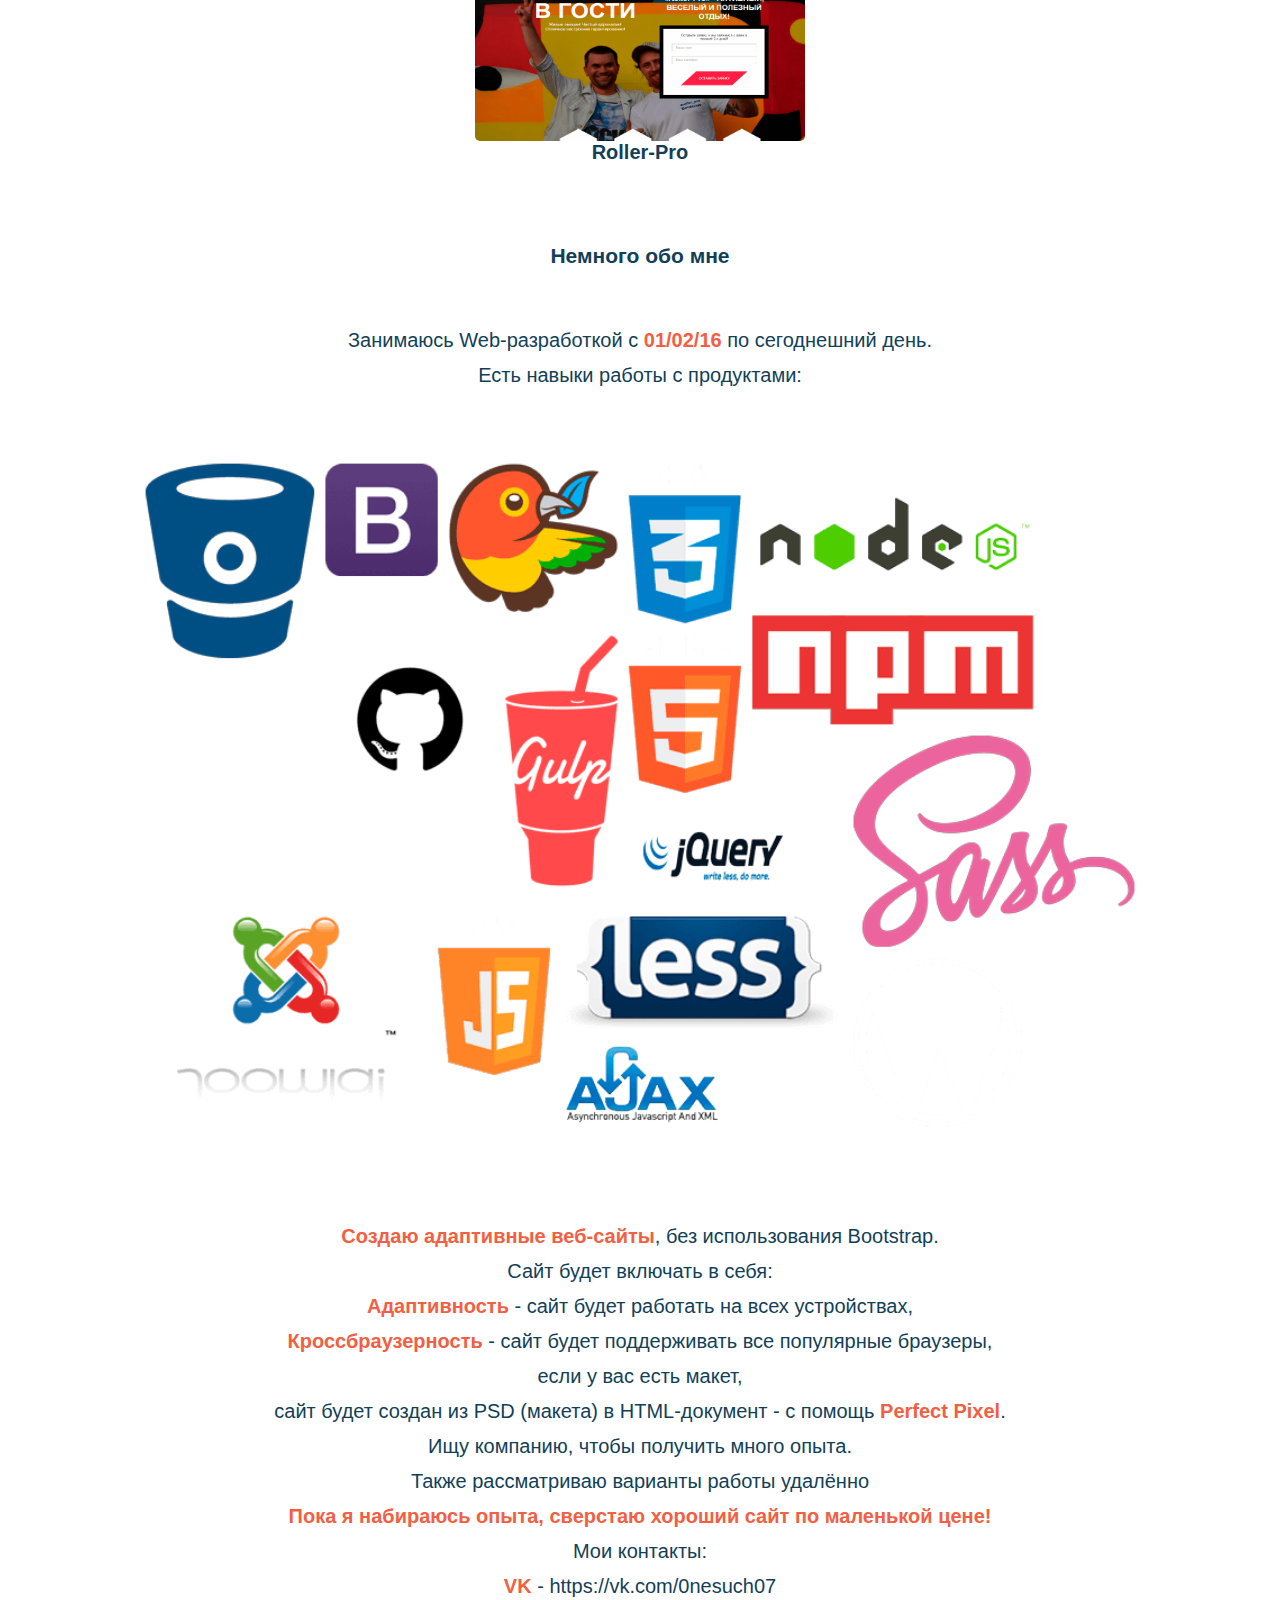
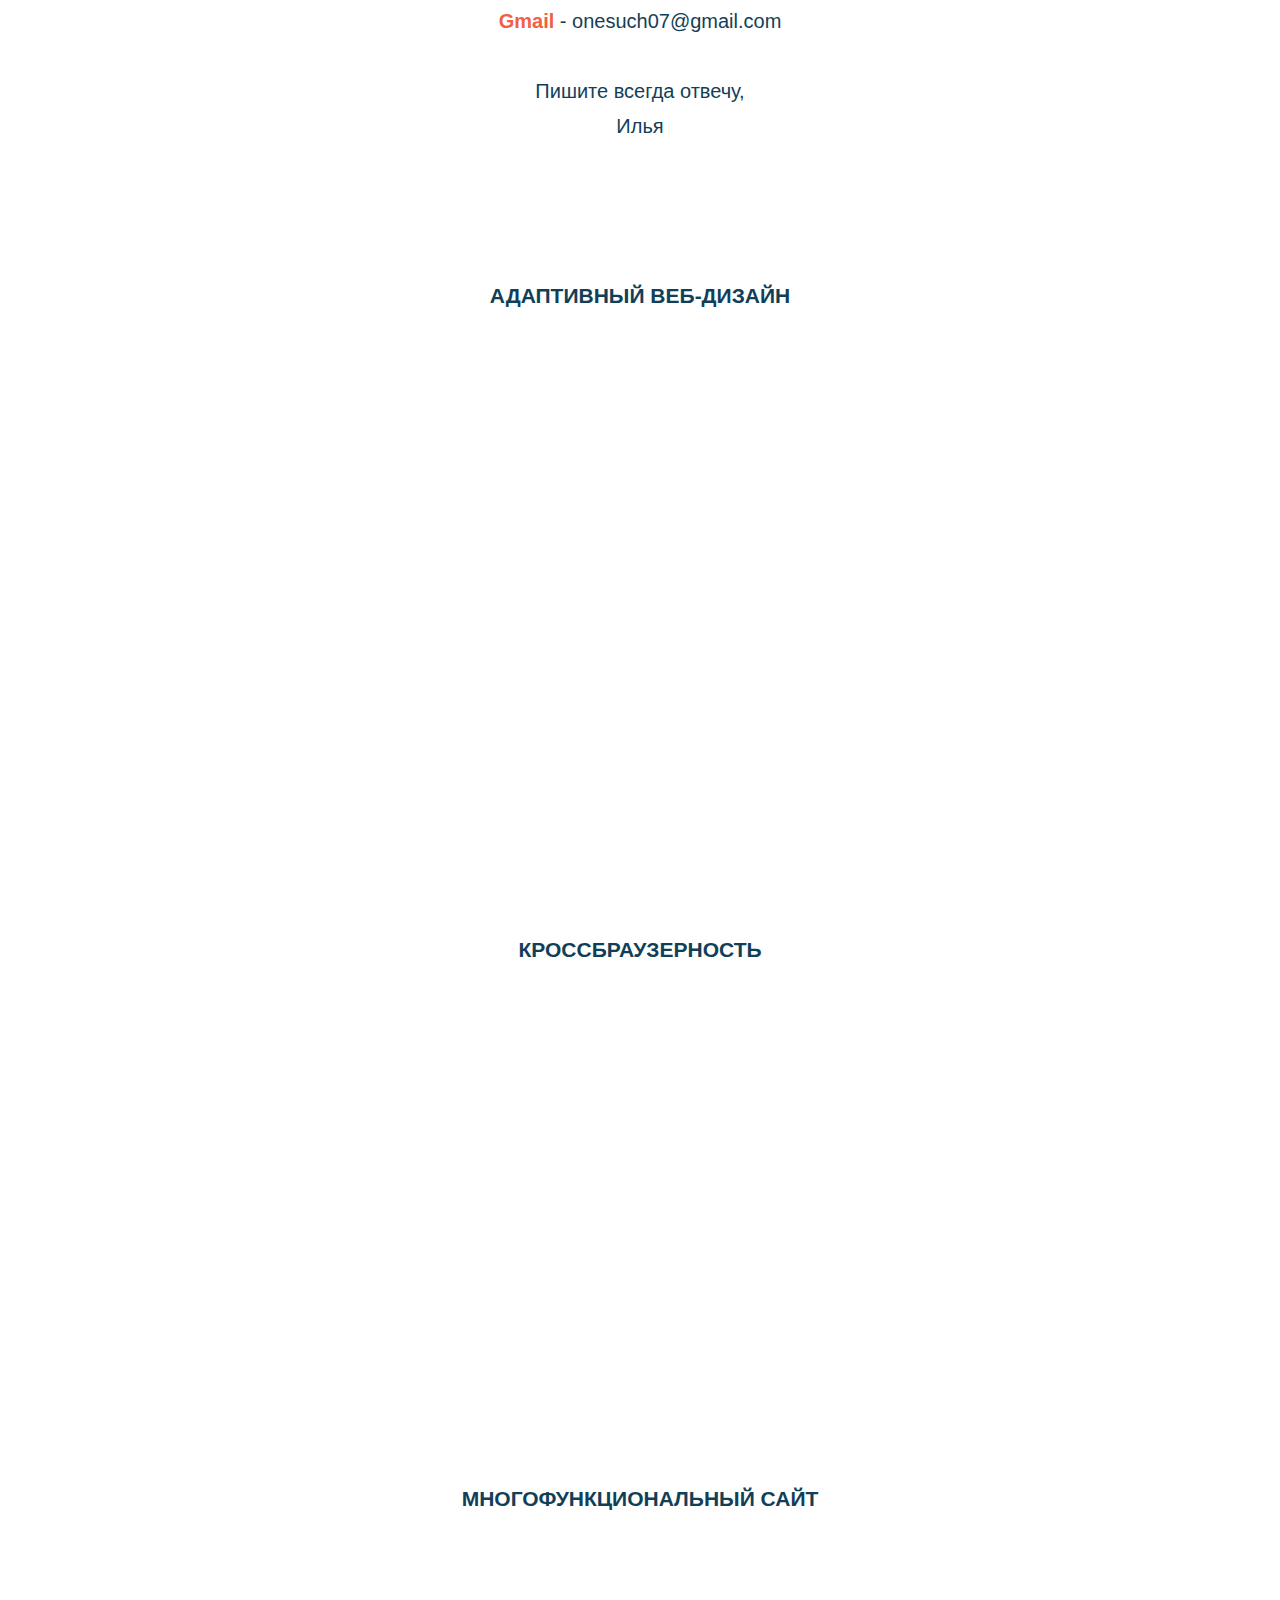
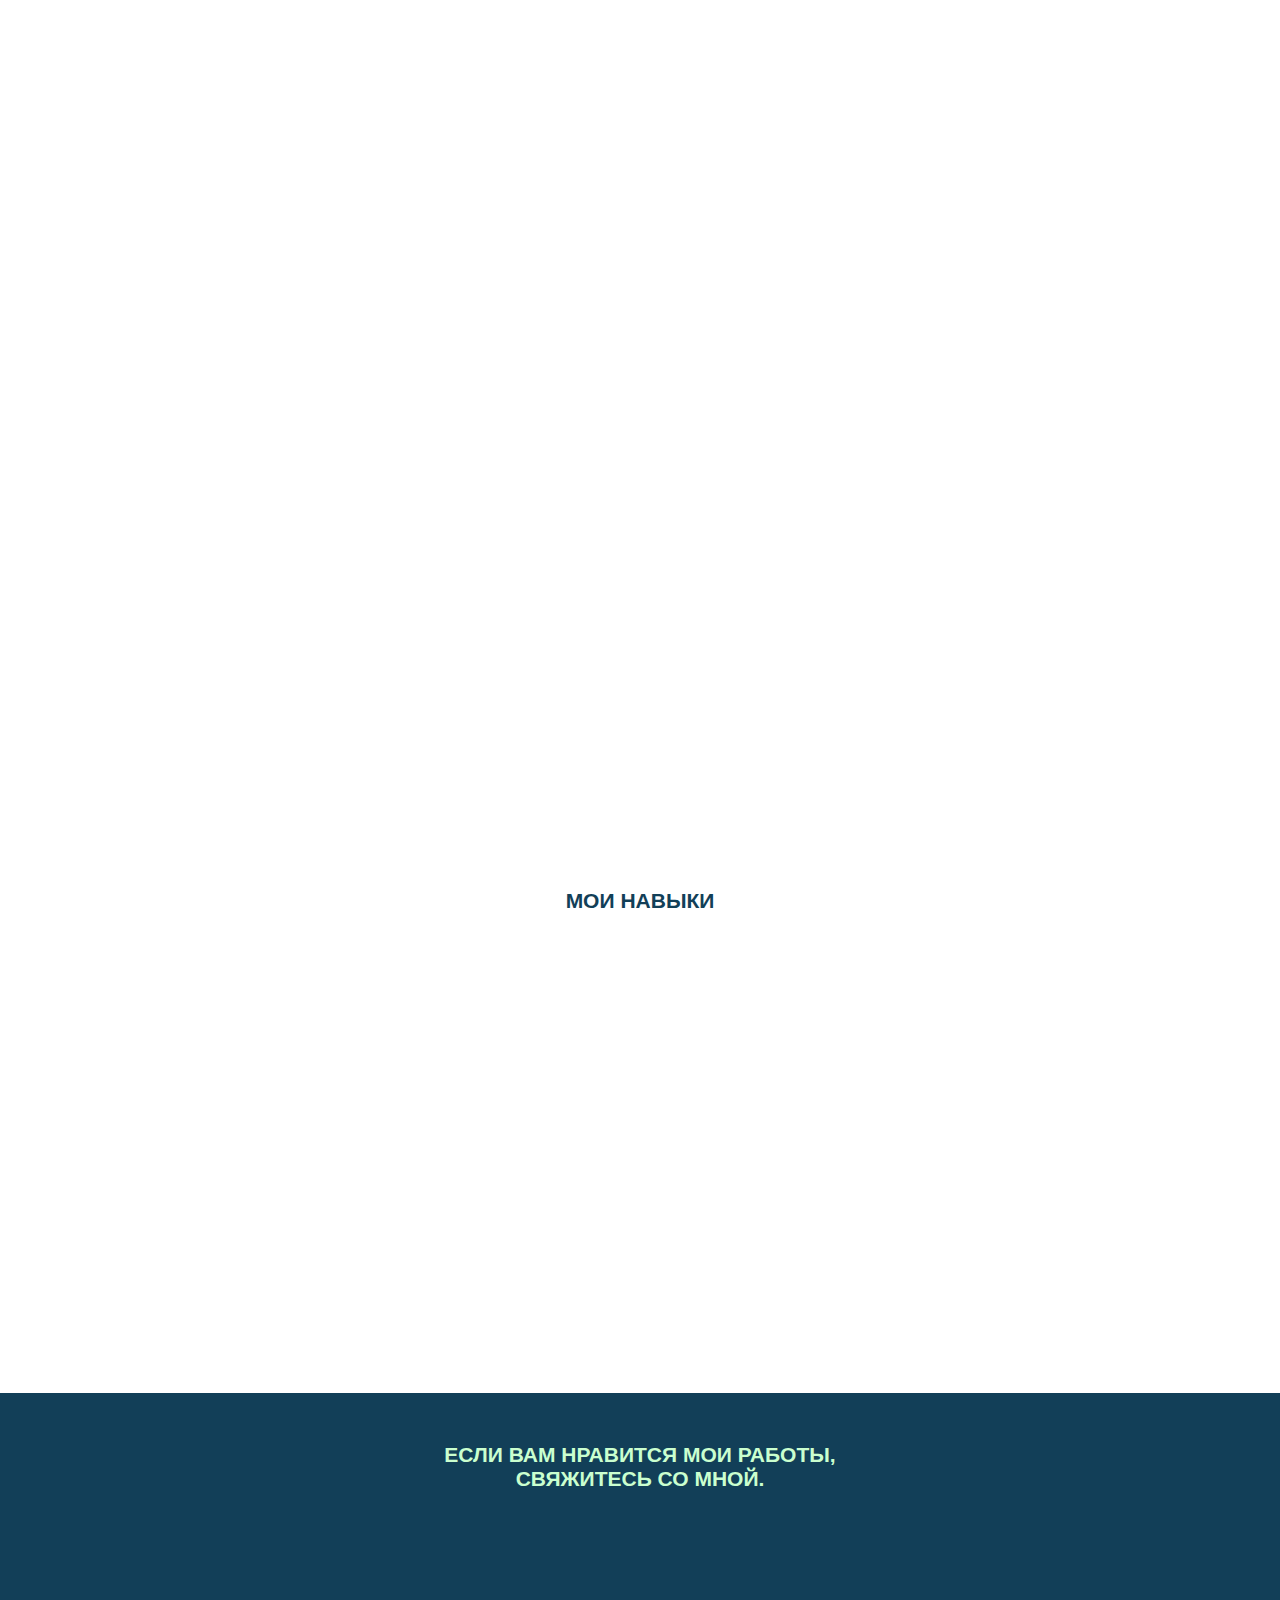
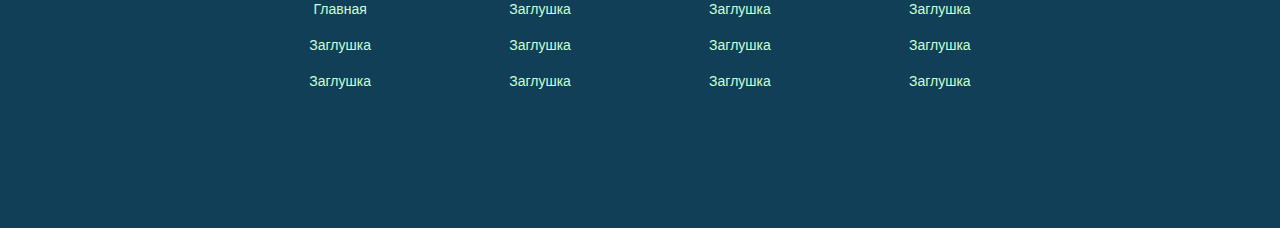
==== commit ef904e53: "create new forms skills" ====
--- a/index.html
+++ b/index.html
@@ -59,7 +59,7 @@
         <li><a href="#men2">Работы</a></li>
         <li><a href="#men3">Обо мне</a></li>
         <li><a href="#men4">Термины</a></li>
-        <li><a href="#">Заглушка</a></li>
+        <li><a href="#men5">Навыки</a></li>
         <li><a href="#">Заглушка</a></li>
     </ul>
 </div>
@@ -118,18 +118,70 @@
             </ul>
         </div>
         <div class="iphone-block">
-            <div class="iphone-blue wow slideInLeft" data-wow-delay="1.5s" data-wow-duration="2s">
+            <div class="iphone-blue wow slideInLeft" data-wow-delay="1s" data-wow-duration="2s">
                 <div class="left-window"></div>
             </div>
-            <div class="iphone-yellow">
+            <div class="iphone-yellow wow bounceInDown" data-wow-delay="1s" data-wow-duration="2s">
                 <div class="center-window"></div>
             </div>
-            <div class="iphone-red wow slideInRight" data-wow-delay="1.5s" data-wow-duration="2s">
+            <div class="iphone-red wow slideInRight" data-wow-delay="1s" data-wow-duration="2s">
                 <div class="right-window"></div>
             </div>
         </div>
     </div>
-</div>
+    <div class="five-section" id="men5">
+        <h2>Мои навыки</h2>
+        <div class="wrap">
+            <div class="row">
+                <div class="circle-container wow slideInLeft" data-wow-delay="0.5s" data-wow-duration="2s">
+                    <h3>Html5</h3>
+                    <div class="circlestat" data-dimension="200" data-text="85%" data-width="30" data-fontsize="38" data-percent="85" data-fgcolor="#61a9dc" data-bgcolor="#eee" data-fill="#ddd"></div>
+                </div>
+                <div class="circle-container wow bounceInDown" data-wow-delay="0.5s" data-wow-duration="2s">
+                    <h3>Css3</h3>
+                    <div class="circlestat" data-dimension="200" data-text="84%" data-width="30" data-fontsize="38" data-percent="84" data-fgcolor="#61a9dc" data-bgcolor="#eee" data-fill="#ddd"></div>
+                </div>
+                <div class="circle-container wow bounceInDown" data-wow-delay="0.5s" data-wow-duration="2s">
+                    <h3>JavaScript</h3>
+                    <div class="circlestat" data-dimension="200" data-text="65%" data-width="30" data-fontsize="38" data-percent="65" data-fgcolor="#61a9dc" data-bgcolor="#eee" data-fill="#ddd"></div>
+                </div>
+                <div class="circle-container wow slideInRight" data-wow-delay="0.5s" data-wow-duration="2s">
+                    <h3>Jquery</h3>
+                    <div class="circlestat" data-dimension="200" data-text="75%" data-width="30" data-fontsize="38" data-percent="75" data-fgcolor="#61a9dc" data-bgcolor="#eee" data-fill="#ddd"></div>
+            </div>
+            <div class="row">
+                <div class="circle-container wow slideInLeft" data-wow-delay="0.5s" data-wow-duration="2s">
+                    <h3>Gulp</h3>
+                    <div class="circlestat" data-dimension="200" data-text="85%" data-width="30" data-fontsize="38" data-percent="85" data-fgcolor="#61a9dc" data-bgcolor="#eee" data-fill="#ddd"></div>
+                </div>
+                <div class="circle-container wow tada" data-wow-delay="0.5s" data-wow-duration="2s">
+                    <h3>Bower</h3>
+                    <div class="circlestat" data-dimension="200" data-text="98%" data-width="30" data-fontsize="38" data-percent="98" data-fgcolor="#61a9dc" data-bgcolor="#eee" data-fill="#ddd"></div>
+                </div>
+                <div class="circle-container wow slideInRight" data-wow-delay="0.5s" data-wow-duration="2s">
+                    <h3>Ajax</h3>
+                    <div class="circlestat" data-dimension="200" data-text="90%" data-width="30" data-fontsize="38" data-percent="90" data-fgcolor="#61a9dc" data-bgcolor="#eee" data-fill="#ddd"></div>
+                </div>
+                <div class="row">
+                    <div class="circle-container wow slideInLeft" data-wow-delay="0.5s" data-wow-duration="2s">
+                        <h3>Bootstrap</h3>
+                        <div class="circlestat" data-dimension="200" data-text="70%" data-width="30" data-fontsize="38" data-percent="70" data-fgcolor="#61a9dc" data-bgcolor="#eee" data-fill="#ddd"></div>
+                    </div>
+                    <div class="circle-container wow bounceInUp" data-wow-delay="0.5s" data-wow-duration="2s">
+                        <h3>WordPress</h3>
+                        <div class="circlestat" data-dimension="200" data-text="25%" data-width="30" data-fontsize="38" data-percent="25" data-fgcolor="#61a9dc" data-bgcolor="#eee" data-fill="#ddd"></div>
+                    </div>
+                    <div class="circle-container wow bounceInUp" data-wow-delay="0.5s" data-wow-duration="2s">
+                        <h3>Less</h3>
+                        <div class="circlestat" data-dimension="200" data-text="95%" data-width="30" data-fontsize="38" data-percent="95" data-fgcolor="#61a9dc" data-bgcolor="#eee" data-fill="#ddd"></div>
+                    </div>
+                    <div class="circle-container wow slideInRight" data-wow-delay="0.5s" data-wow-duration="2s">
+                        <h3>Git</h3>
+                        <div class="circlestat" data-dimension="200" data-text="80%" data-width="30" data-fontsize="38" data-percent="80" data-fgcolor="#61a9dc" data-bgcolor="#eee" data-fill="#ddd"></div>
+                    </div>
+                </div>
+            </div>
+        </div>
 <div class="footer">
     <div class="assistance-unit">
         <h2>Если Вам нравится мои работы,<br>свяжитесь со мной.</h2>
@@ -168,6 +220,8 @@
     loadCSS("scripts/scriptVideoBackground/reset.css");
     loadCSS("scripts/scriptVideoBackground/style.css");
     loadCSS("vendor/wow/css/libs/animate.css");
+    loadCSS("scripts/animate-circle/jquery.circliful.css");
+    loadCSS("scripts/animate-circle/animate-circle.css");
     loadCSS("_header.css");
     loadCSS("_main.css");
     loadCSS("_media.css");
@@ -185,7 +239,8 @@
     {"src" : "vendor/jquery/dist/jquery.min.js", "async" : false},
     {"src" : "scripts/modernizr/modernizr.js", "async" : false},
     {"src" : "scripts/waypoints/waypoints.min.js", "async" : false},
-    {"src" : "vendor/wow/dist/wow.min.js", "async" : false},
+    {"src" : "vendor/wow/dist/wow.min.js", "async" : false},    {"src" : "scripts/animate-circle/jquery.circliful.min.js", "async" : false},
+
     {"src" : "scripts/plugins-scroll/plugins-scroll.js", "async" : false},
     {"src" : "scripts/scriptVideoBackground/jquery.tubular.1.0.js", "async" : false},
     {"src" : "scripts/fancyBox/jquery.mousewheel-3.0.6.pack.js", "async" : false},
--- a/_main.css
+++ b/_main.css
@@ -1,2 +1,2 @@
-.feedback-form i,.reverse-form input{-webkit-box-shadow:inset 0 0 1px 1px #313E52;box-shadow:inset 0 0 1px 1px #313E52}.work-info,body{overflow:hidden}.assistance-unit a,.logo a,.one-section a{text-decoration:none}.content,.feedback-form,.footer,.header{min-width:340px}*{padding:0;margin:0}.header{position:relative;background:#123f58;padding-top:47px}.feedback-form{position:fixed;display:block;width:100%;top:0;z-index:500;background:#123f58}.feedback-form i{width:30px;-webkit-border-radius:3px;border-radius:3px;text-align:center;padding:5px 1px;margin-right:5px;color:#caffcf;background:#123f58;border:1px solid #67809f;cursor:pointer}.feedback-form i:hover{background:#caffcf;color:#123f58}.feedback-form p{display:inline-block;color:#caffcf;margin:8px 2px}.feedback-form span{margin-left:5px;font-weight:600}.search-me{position:relative;display:inline-block;left:60px}.location,.reverse-form{display:none;width:100%;height:350px;top:42px;text-align:center;position:absolute}.location{z-index:5}.location img{width:100%}.reverse-form{z-index:1;vertical-align:middle;background:rgba(56,130,140,.85)}.reverse-form h2{padding:30px 0;color:#123f58}.reverse-form input{-webkit-border-radius:5px;border-radius:5px;border:none;padding:10px;margin:10px;width:25%}.reverse-form button{padding:10px;color:#caffcf;background:#123f58;border:1px solid #67809f;cursor:pointer;-webkit-border-radius:5px;border-radius:5px}.reverse-form button:hover{background:#caffcf;color:#123f58}.to-find-me{display:inline-block;position:absolute;right:60px}.to-find-me input{color:#fff;padding:8px 3px 4px;background:0 0;font-size:12px;border:none;text-align:right}.to-find-me span>i{background:0 0;border:none;cursor:inherit}.to-find-me span>i:hover{background:0 0;color:#caffcf}.voice-information-block,.voice-information-block-active{position:fixed;right:70px;z-index:2;padding:5px;text-align:center;width:200px;background:rgba(18,63,88,.9);display:block;line-height:16px}.voice-information-block{top:135px;border:1px solid #f25f43;-webkit-border-radius:5px;border-radius:5px}.voice-information-block h6{color:#caffcf}.voice-information-block span{color:#f25f43}.voice-information-block p,.voice-information-block-active h6{color:#caffcf}.voice-information-block-active{top:45px;border:1px solid #f25f43;-webkit-border-radius:5px;border-radius:5px}.voice-information-block-active span{color:#f25f43}.logo a,.voice-information-block-active p{color:#caffcf}.logo{display:block;text-align:right;padding:0 60px;background:url(/img/background/logo.png) left 60px center no-repeat #38828c;background-size:85px}.logo li{display:inline-table;list-style:none;text-align:center;cursor:pointer;font-weight:700}.logo li:hover{font-weight:600;border-top:3px solid #caffcf;margin-top:-3px}.logo a{display:block;width:95px;padding:35px 2px}.leftInformationBlock,.scrollTrackingActive{left:60px;z-index:5;width:240px;background:rgba(18,63,88,.9)}.logo a:hover{color:#2a2a2a}.leftInformationBlock{position:absolute;top:135px;line-height:16px;border:1px solid #f25f43;-webkit-border-radius:5px;border-radius:5px;text-align:center}.leftInformationBlock h5{padding:5px;color:#caffcf}.leftInformationBlock p{color:#caffcf;font-size:16px;padding:5px 10px}.leftInformationBlock i{float:right;font-size:20px;text-align:right;margin-left:10px;color:#caffcf}.scrollTrackingActive{position:fixed;top:45px;height:auto;border:1px solid #f25f43;-webkit-border-radius:5px;border-radius:5px;text-align:center}.scrollTrackingActive h5{padding:5px 0;color:#caffcf}.scrollTrackingActive p{color:#caffcf;font-size:16px;padding:5px 10px}.scrollTrackingActive i{float:right;font-size:20px;text-align:right;margin-left:10px;color:#caffcf}.four-section,.iphone-block h3,.one-section,.three-section,.three-section p,.two-section,.two-section a,.two-section h2,.two-section li{text-align:center}.content{position:relative;display:block;background:#caffcf}.one-section{display:block;padding:300px 0}.one-section h2,.one-section h3,.one-section p{color:#123f58;padding:10px 0}.one-section h3{font-size:30px}.one-section h2{font-weight:700}.one-section p{text-transform:uppercase;margin-bottom:50px}.one-section a{background:#123f58;color:#caffcf;-webkit-border-radius:3px;border-radius:3px;padding:15px 30px;cursor:pointer;margin:10px 0 90px}.one-section a:hover{-webkit-box-shadow:0 0 1px 1px #123f58;box-shadow:0 0 1px 1px #123f58;border:1px inset solid;background:#caffcf;color:#123f58}.two-section{position:relative;padding-bottom:40px}.two-section ul{padding:0 45px}.two-section li{display:inline-block;width:350px;padding:10px}.four-section,.two-container{display:block;position:relative}.two-section img{width:100%;height:auto;-webkit-border-radius:5px;border-radius:5px}.two-section p{color:#123f58}.two-section h2{color:#123f58;padding:30px 0}.two-section a{padding:15px 0;font-size:20px;color:#caffcf;font-weight:900;cursor:pointer}.two-section a:hover{color:#f25f43}.two-section span{font-size:30px;color:#f25f43;font-weight:900}.two-section i{color:#f25f43;margin:0 10px}.three-section{position:relative;z-index:1;padding-bottom:30px}.three-section h2{color:#123f58;padding:30px 0}.three-section span{color:#f25f43;font-weight:900;font-size:20px}.four-section p,.three-section p{line-height:35px;font-size:20px;color:#123f58}.three-section p{word-wrap:break-word;margin:10px 150px 50px;padding:15px 50px}.two-container img{width:1000px;height:auto}.four-section p{margin:0 170px 70px;padding:50px 0;-webkit-border-radius:10px;border-radius:10px}.four-section span{font-weight:800;color:#f25f43}.four-section h3{padding:10px 0}.iphone-block{display:-webkit-inline-box;display:-webkit-inline-flex;display:-ms-inline-flexbox;display:inline-flex;position:relative;margin-top:150px}.work-info li,.work-info ul{display:block}.iphone-block h6{text-align:justify;padding:0 8px;max-height:130px;overflow:hidden}.work-info{position:relative}.work-info ul{text-align:center}.work-info img,.work-info p{display:inline-block;vertical-align:middle}.work-info img{width:20%}.work-info h2{padding:20px 0;color:#123f58;text-transform:uppercase}.work-info p{padding:50px 0;width:50%;border:none;text-align:left;background:0 0}.iphone-blue,.iphone-red,.iphone-yellow{width:200px;height:410px}.assistance-unit,.footer{position:relative;text-align:center}.iphone-blue{background:url(/img/main-container/IPhone-blue.png) center no-repeat;background-size:90%}.iphone-yellow{background:url(/img/main-container/IPhone-yellow.png) center no-repeat;background-size:100%}.iphone-red{background:url(/img/main-container/IPhone-red.png) center no-repeat;background-size:90%}.left-window{width:145px;height:260px;margin:76px 28px 0;background:url(/img/main-container/theme-iphone.png) center no-repeat;background-size:100%}.center-window{width:160px;height:285px;margin:63px 20px 0;background:url(/img/main-container/theme-iphone-center.png) center no-repeat;background-size:100%}.right-window{width:145px;height:260px;margin:76px 28px 0;background:url(/img/main-container/theme-iphone.png) center no-repeat;background-size:100%}.assistance-unit{z-index:3}.assistance-unit ul{display:block;padding:50px 150px}.assistance-unit li{display:inline-block;width:20%;color:#caffcf;padding:10px 0}.cssload-tetrominos,.up-scroll{display:none}.assistance-unit h2{color:#123f58;padding:50px 0}.assistance-unit h3{color:#123f58;padding:30px 0}.assistance-unit a,.footer h2,.up-scroll i{color:#caffcf}.footer{background:#123f58;background-size:cover;z-index:1}.up-scroll{position:fixed;bottom:25px;right:25px;z-index:3}.up-scroll i{-webkit-border-radius:100%;border-radius:100%;width:40px;height:40px;font-size:35px;cursor:pointer;background:#123f58;border:1px solid #67809f}.up-scroll i:hover{background:#caffcf;color:#123f58;-webkit-box-shadow:inset 0 0 2px 2px #313e52;box-shadow:inset 0 0 2px 2px #313e52}::-webkit-scrollbar{width:6px;background:#123f58}::-webkit-scrollbar-thumb{border-width:1px 1px 1px 2px;border-color:#777;-webkit-border-radius:4px;border-radius:4px;background-color:#caffcf;-webkit-box-shadow:inset 0 0 1px 1px #000;box-shadow:inset 0 0 1px 1px #000}::-webkit-scrollbar-thumb:hover{cursor:pointer}::-webkit-scrollbar-thumb:active{border-width:1px 1px 1px 2px;-webkit-box-shadow:inset 0 0 1px 1px #000;box-shadow:inset 0 0 1px 1px #000;background-color:#caffcf}
+.feedback-form i,.reverse-form input{-webkit-box-shadow:inset 0 0 1px 1px #313E52;box-shadow:inset 0 0 1px 1px #313E52}.work-info,body{overflow:hidden}.assistance-unit a,.logo a,.one-section a{text-decoration:none}.five-section h2,.one-section p,.work-info h2{text-transform:uppercase}.content,.feedback-form,.footer,.header{min-width:340px}*{padding:0;margin:0}.header{position:relative;background:#123f58;padding-top:47px}.feedback-form{position:fixed;display:block;width:100%;top:0;z-index:500;background:#123f58}.feedback-form i{width:30px;-webkit-border-radius:3px;border-radius:3px;text-align:center;padding:5px 1px;margin-right:5px;color:#caffcf;background:#123f58;border:1px solid #67809f;cursor:pointer}.feedback-form i:hover{background:#caffcf;color:#123f58}.feedback-form p{display:inline-block;color:#caffcf;margin:8px 2px}.feedback-form span{margin-left:5px;font-weight:600}.search-me{position:relative;display:inline-block;left:60px}.location,.reverse-form{display:none;width:100%;height:350px;top:42px;text-align:center;position:absolute}.location{z-index:5}.location img{width:100%}.reverse-form{z-index:1;vertical-align:middle;background:rgba(56,130,140,.85)}.reverse-form h2{padding:30px 0;color:#123f58}.reverse-form input{-webkit-border-radius:5px;border-radius:5px;border:none;padding:10px;margin:10px;width:25%}.reverse-form button{padding:10px;color:#caffcf;background:#123f58;border:1px solid #67809f;cursor:pointer;-webkit-border-radius:5px;border-radius:5px}.reverse-form button:hover{background:#caffcf;color:#123f58}.to-find-me{display:inline-block;position:absolute;right:60px}.to-find-me input{color:#fff;padding:8px 3px 4px;background:0 0;font-size:12px;border:none;text-align:right}.to-find-me span>i{background:0 0;border:none;cursor:inherit}.to-find-me span>i:hover{background:0 0;color:#caffcf}.voice-information-block,.voice-information-block-active{position:fixed;right:70px;z-index:2;padding:5px;text-align:center;width:200px;background:rgba(18,63,88,.9);display:block;line-height:16px}.voice-information-block{top:135px;border:1px solid #f25f43;-webkit-border-radius:5px;border-radius:5px}.voice-information-block h6{color:#caffcf}.voice-information-block span{color:#f25f43}.voice-information-block p,.voice-information-block-active h6{color:#caffcf}.voice-information-block-active{top:45px;border:1px solid #f25f43;-webkit-border-radius:5px;border-radius:5px}.voice-information-block-active span{color:#f25f43}.logo a,.voice-information-block-active p{color:#caffcf}.logo{display:block;text-align:right;padding:0 60px;background:url(/img/background/logo.png) left 60px center no-repeat #38828c;background-size:85px}.logo li{display:inline-table;list-style:none;text-align:center;cursor:pointer;font-weight:700}.logo li:hover{font-weight:600;border-top:3px solid #caffcf;margin-top:-3px}.logo a{display:block;width:95px;padding:35px 2px}.leftInformationBlock,.scrollTrackingActive{left:60px;z-index:5;width:240px;background:rgba(18,63,88,.9)}.logo a:hover{color:#2a2a2a}.leftInformationBlock{position:absolute;top:135px;line-height:16px;border:1px solid #f25f43;-webkit-border-radius:5px;border-radius:5px;text-align:center}.leftInformationBlock h5{padding:5px;color:#caffcf}.leftInformationBlock p{color:#caffcf;font-size:16px;padding:5px 10px}.leftInformationBlock i{float:right;font-size:20px;text-align:right;margin-left:10px;color:#caffcf}.scrollTrackingActive{position:fixed;top:45px;height:auto;border:1px solid #f25f43;-webkit-border-radius:5px;border-radius:5px;text-align:center}.scrollTrackingActive h5{padding:5px;color:#caffcf}.scrollTrackingActive p{color:#caffcf;font-size:16px;padding:5px 10px}.scrollTrackingActive i{float:right;font-size:20px;text-align:right;margin-left:10px;color:#caffcf}.four-section,.iphone-block h3,.one-section,.three-section,.three-section p,.two-section,.two-section a,.two-section h2,.two-section li{text-align:center}.content{position:relative;display:block;background:#fff}.one-section{display:block;padding:300px 0}.one-section h2,.one-section h3,.one-section p{color:#123f58;padding:10px 0}.one-section h3{font-size:30px}.one-section h2{font-weight:700}.one-section p{margin-bottom:50px}.one-section a{background:#123f58;color:#caffcf;-webkit-border-radius:3px;border-radius:3px;padding:15px 30px;cursor:pointer;margin:10px 0 90px}.one-section a:hover{-webkit-box-shadow:0 0 1px 1px #123f58;box-shadow:0 0 1px 1px #123f58;border:1px inset solid;background:#caffcf;color:#123f58}.two-section{position:relative;padding-bottom:40px}.two-section ul{padding:0 45px}.two-section li{display:inline-block;width:350px;padding:10px}.four-section,.two-container{display:block;position:relative}.two-section img{width:100%;height:auto;-webkit-border-radius:5px;border-radius:5px}.two-section p{color:#123f58}.two-section h2{color:#123f58;padding:30px 0}.two-section a{padding:15px 0;font-size:20px;color:#caffcf;font-weight:900;cursor:pointer}.two-section a:hover{color:#f25f43}.two-section span{font-size:30px;color:#f25f43;font-weight:900}.two-section i{color:#f25f43;margin:0 10px}.three-section{position:relative;z-index:1;padding-bottom:30px}.three-section h2{color:#123f58;padding:30px 0}.three-section span{color:#f25f43;font-weight:900;font-size:20px}.four-section p,.three-section p{line-height:35px;font-size:20px;color:#123f58}.three-section p{word-wrap:break-word;margin:10px 150px 50px;padding:15px 50px}.two-container img{width:1000px;height:auto}.four-section p{margin:0 170px 70px;padding:50px 0;-webkit-border-radius:10px;border-radius:10px}.four-section span{font-weight:800;color:#f25f43}.four-section h3{padding:10px 0}.iphone-block{display:-webkit-inline-box;display:-webkit-inline-flex;display:-ms-inline-flexbox;display:inline-flex;position:relative;margin-top:150px}.work-info li,.work-info ul{display:block}.iphone-block h6{text-align:justify;padding:0 8px;max-height:130px;overflow:hidden}.work-info{position:relative}.work-info ul{text-align:center}.work-info img,.work-info p{display:inline-block;vertical-align:middle}.work-info img{width:20%}.work-info h2{padding:20px 0;color:#123f58}.work-info p{padding:50px 0;width:50%;border:none;text-align:left;background:0 0}.iphone-blue,.iphone-red,.iphone-yellow{width:200px;height:410px}.assistance-unit,.five-section,.footer{position:relative;text-align:center}.iphone-blue{background:url(/img/main-container/IPhone-blue.png) center no-repeat;background-size:90%}.iphone-yellow{background:url(/img/main-container/IPhone-yellow.png) center no-repeat;background-size:100%}.iphone-red{background:url(/img/main-container/IPhone-red.png) center no-repeat;background-size:90%}.left-window{width:145px;height:260px;margin:76px 28px 0;background:url(/img/main-container/theme-iphone.png) center no-repeat;background-size:100%}.center-window{width:160px;height:285px;margin:63px 20px 0;background:url(/img/main-container/theme-iphone-center.png) center no-repeat;background-size:100%}.right-window{width:145px;height:260px;margin:76px 28px 0;background:url(/img/main-container/theme-iphone.png) center no-repeat;background-size:100%}.assistance-unit{z-index:3}.assistance-unit ul{display:block;padding:50px 150px}.assistance-unit li{display:inline-block;width:20%;color:#caffcf;padding:10px 0}.assistance-unit h2{color:#123f58;padding:50px 0}.assistance-unit h3{color:#123f58;padding:30px 0}.assistance-unit a{color:#caffcf}.five-section{display:block;background:#fff}.cssload-tetrominos,.up-scroll{display:none}.five-section h2{color:#123f58;padding:50px 0}.footer h2,.up-scroll i{color:#caffcf}.footer{background:#123f58;background-size:cover;z-index:1}.up-scroll{position:fixed;bottom:25px;right:25px;z-index:3}.up-scroll i{-webkit-border-radius:100%;border-radius:100%;width:40px;height:40px;font-size:35px;cursor:pointer;background:#123f58;border:1px solid #67809f}.up-scroll i:hover{background:#caffcf;color:#123f58;-webkit-box-shadow:inset 0 0 2px 2px #313e52;box-shadow:inset 0 0 2px 2px #313e52}@media (max-width:1200px){.logo,.to-find-me{text-align:right}.logo,.to-find-me p{margin-left:0}.feedback-form p,.logo li{font-size:12px}.feedback-form i{width:20px}.logo{display:block}.leftInformationBlock{top:140px}.voice-information-block-active{top:45px}.four-section p{font-size:18px}.three-section h2{padding:25px 0}.three-section p{margin:0 50px}.three-section span{font-size:22px}.iphone-block h6{max-height:115px;overflow:hidden}.two-container img{width:800px}.assistance-unit ul{padding:50px}.assistance-unit h2{padding:50px 0 0}}@media (max-width:980px){.header{padding-top:48px;font-size:13px}.location{height:110px;margin-left:-1%}.search-me{left:5px}.feedback-form{padding:0 5px}.feedback-form p{font-size:10px;margin:12px 0}.feedback-form i{width:22px;padding:4px;margin:4px 5px 0 0}.reverse-form{margin-left:-1%}.logo{background-size:55px;text-align:right;padding-right:5px;background-position:left 2% center;margin-left:0}.logo li{display:inline-table;font-size:10px}.logo a{width:67px;padding:24px 2px}.to-find-me{right:5px;margin-left:0}.to-find-me input{width:80px;font-size:8px}.voice-information-block-active{top:50px;width:140px;right:5px}.voice-information-block{right:5px;top:108px;width:140px}.scrollTrackingActive{top:49px;left:5px;width:160px}.scrollTrackingActive h5{padding:5px 0;font-size:10px}.scrollTrackingActive p{padding:5px;font-size:10px}.leftInformationBlock{top:108px;left:5px;width:160px}.leftInformationBlock h5{padding:5px 0;font-size:10px}.leftInformationBlock p{padding:5px;font-size:10px}.one-section{padding:50px 0}.one-section button{padding:8px 15px;margin:10px 0 50px}.one-section p{padding:0 70px;font-size:15px}.two-section a{padding:8px 20px}.two-section ul{padding:0}.two-section li{width:80%;padding:0}.two-section h2{padding:25px 0;font-size:20px}.two-section span{font-size:25px}.two-section img{width:90%}.three-section h2{font-size:20px;padding:20px 0 0}.three-section p{margin:0 20px}.three-section span{font-size:20px}.work-info p{margin-left:0;width:340px}.work-info img{margin-right:0}.work-info h2{margin-top:15px}.two-container{padding:20% 0}.two-container img{width:500px;height:auto}.iphone-block h6{max-height:74px;overflow:hidden}.iphone-blue{width:150px}.iphone-yellow{width:155px}.iphone-red{width:150px}.left-window{width:110px;height:210px;margin:100px 21px 0}.center-window{height:237px;margin:88px 13px 0;width:130px}.right-window{width:110px;height:210px;margin:100px 21px 0}.four-section{padding:50px 5px}.four-section p{padding:10px 45px;font-size:15px;margin:0}.assistance-unit ul{margin-top:100px;padding:50px 10px}.assistance-unit li{width:22%}.assistance-unit h2{padding:25px 0;font-size:20px}.assistance-unit h3{font-size:15px;padding:25px 0}.up-scroll i{width:35px;height:35px;padding-top:4px;font-size:170%}}@media (max-width:490px){.logo a{width:42px;font-size:9px;padding:24px 2px}.search-me p{display:none}.circle-container{display:block;width:200px;margin:auto}.to-find-me input{width:145px;text-align:center;font-size:9px;text-transform:uppercase}.up-scroll i{padding-top:5px;font-size:150%}.feedback-form{height:45px}.feedback-form i{width:22px;padding:3px;margin:3px 5px 0 0}.three-section p{margin:0}.two-container img{width:300px}.iphone-block{margin-top:0}.iphone-blue{width:60px}.iphone-yellow{width:120px}.iphone-red{width:60px}.left-window{width:59px;height:128px;margin:143px 0 0;background-size:79%}.center-window{height:235px;margin:88px 10px 0;width:100px}.right-window{width:59px;height:128px;margin:143px 0 0;background-size:79%}}::-webkit-scrollbar{width:6px;background:#123f58}::-webkit-scrollbar-thumb{border-width:1px 1px 1px 2px;border-color:#777;-webkit-border-radius:4px;border-radius:4px;background-color:#caffcf;-webkit-box-shadow:inset 0 0 1px 1px #000;box-shadow:inset 0 0 1px 1px #000}::-webkit-scrollbar-thumb:hover{cursor:pointer}::-webkit-scrollbar-thumb:active{border-width:1px 1px 1px 2px;-webkit-box-shadow:inset 0 0 1px 1px #000;box-shadow:inset 0 0 1px 1px #000;background-color:#caffcf}
 /*# sourceMappingURL=_main.css.map */
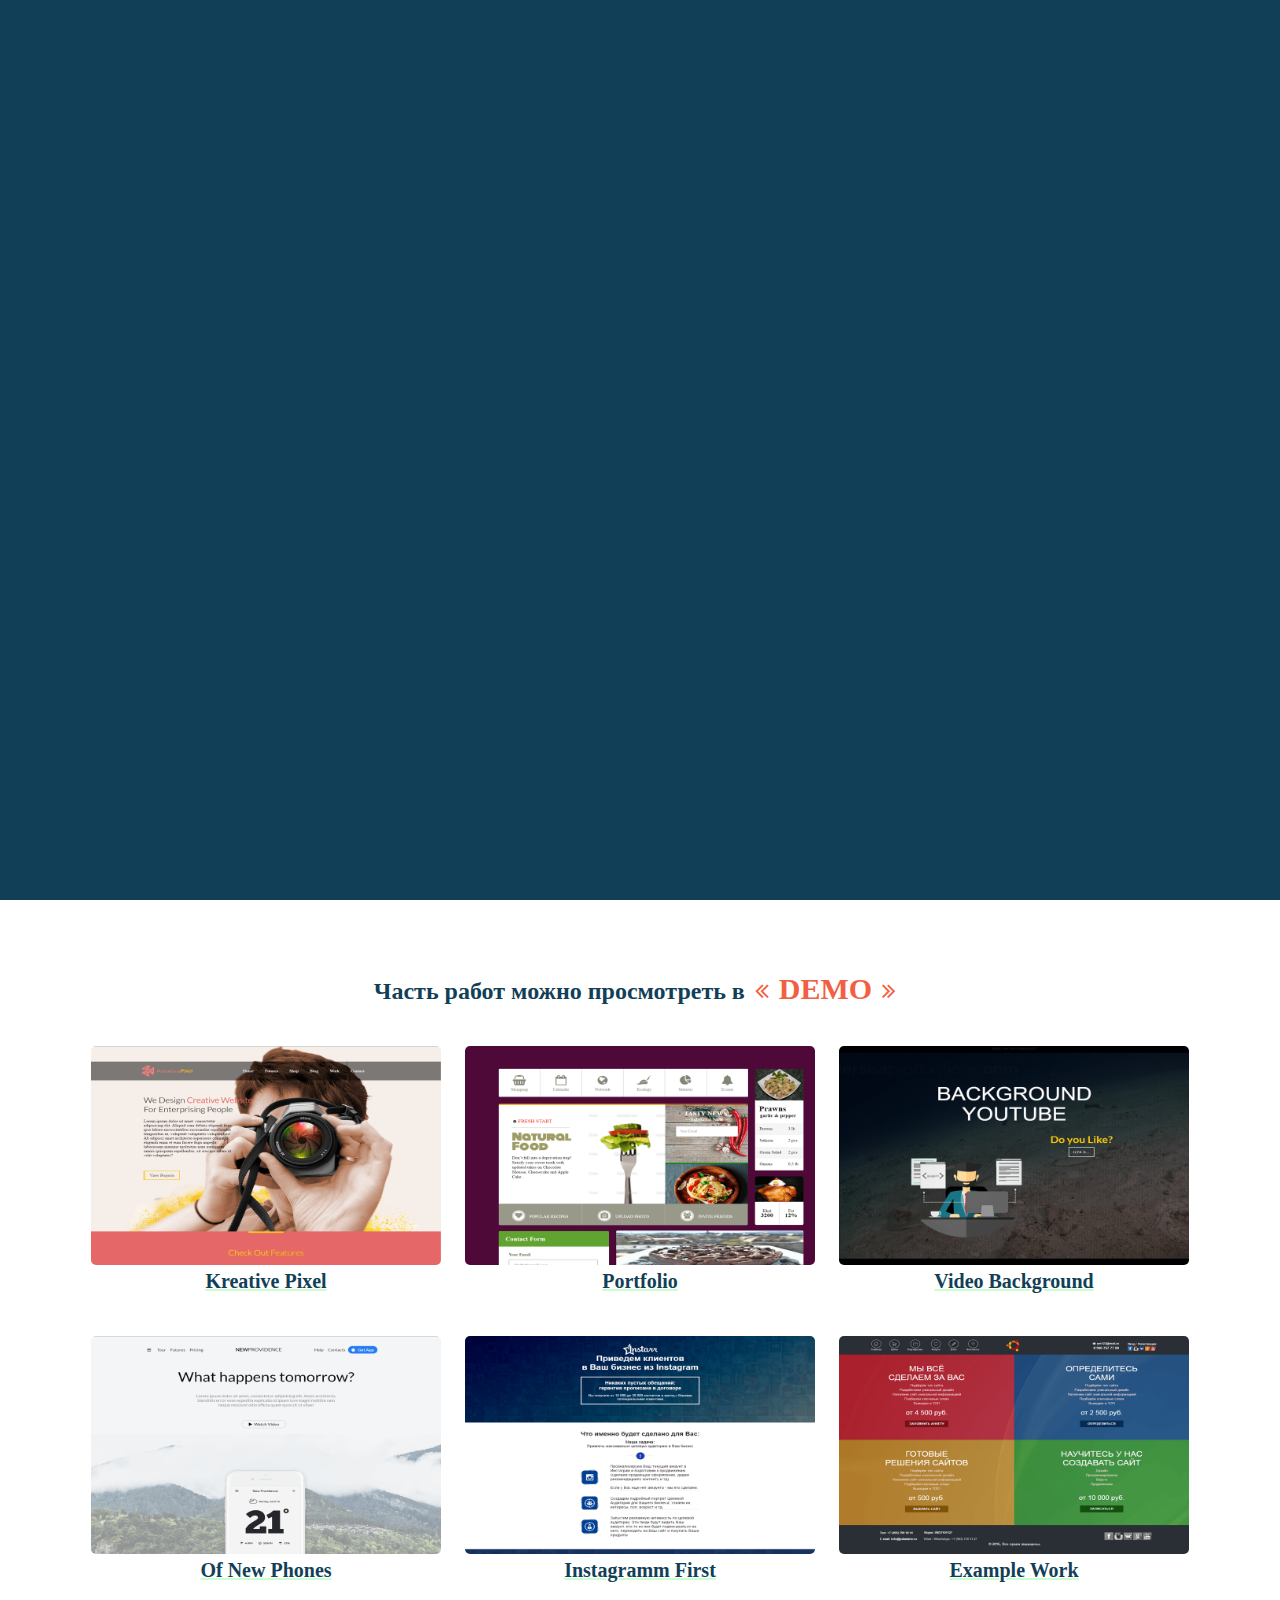
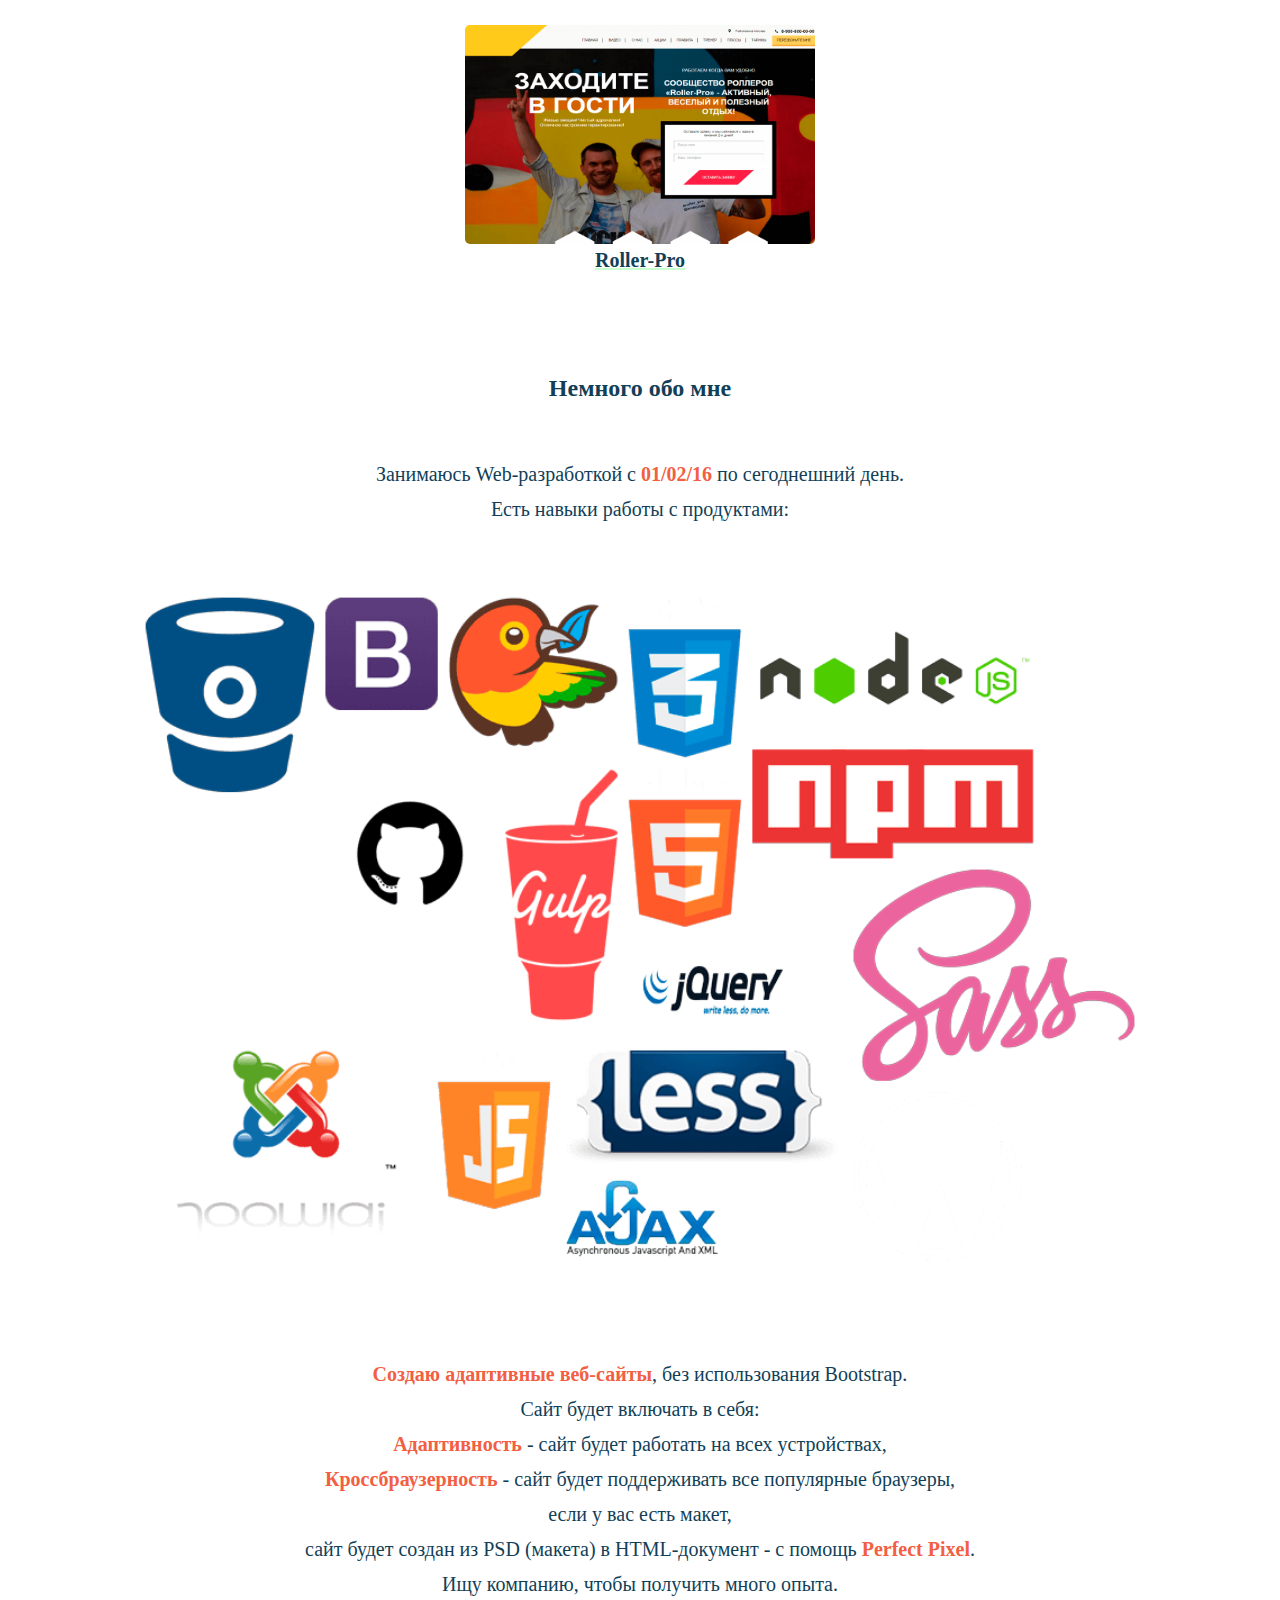
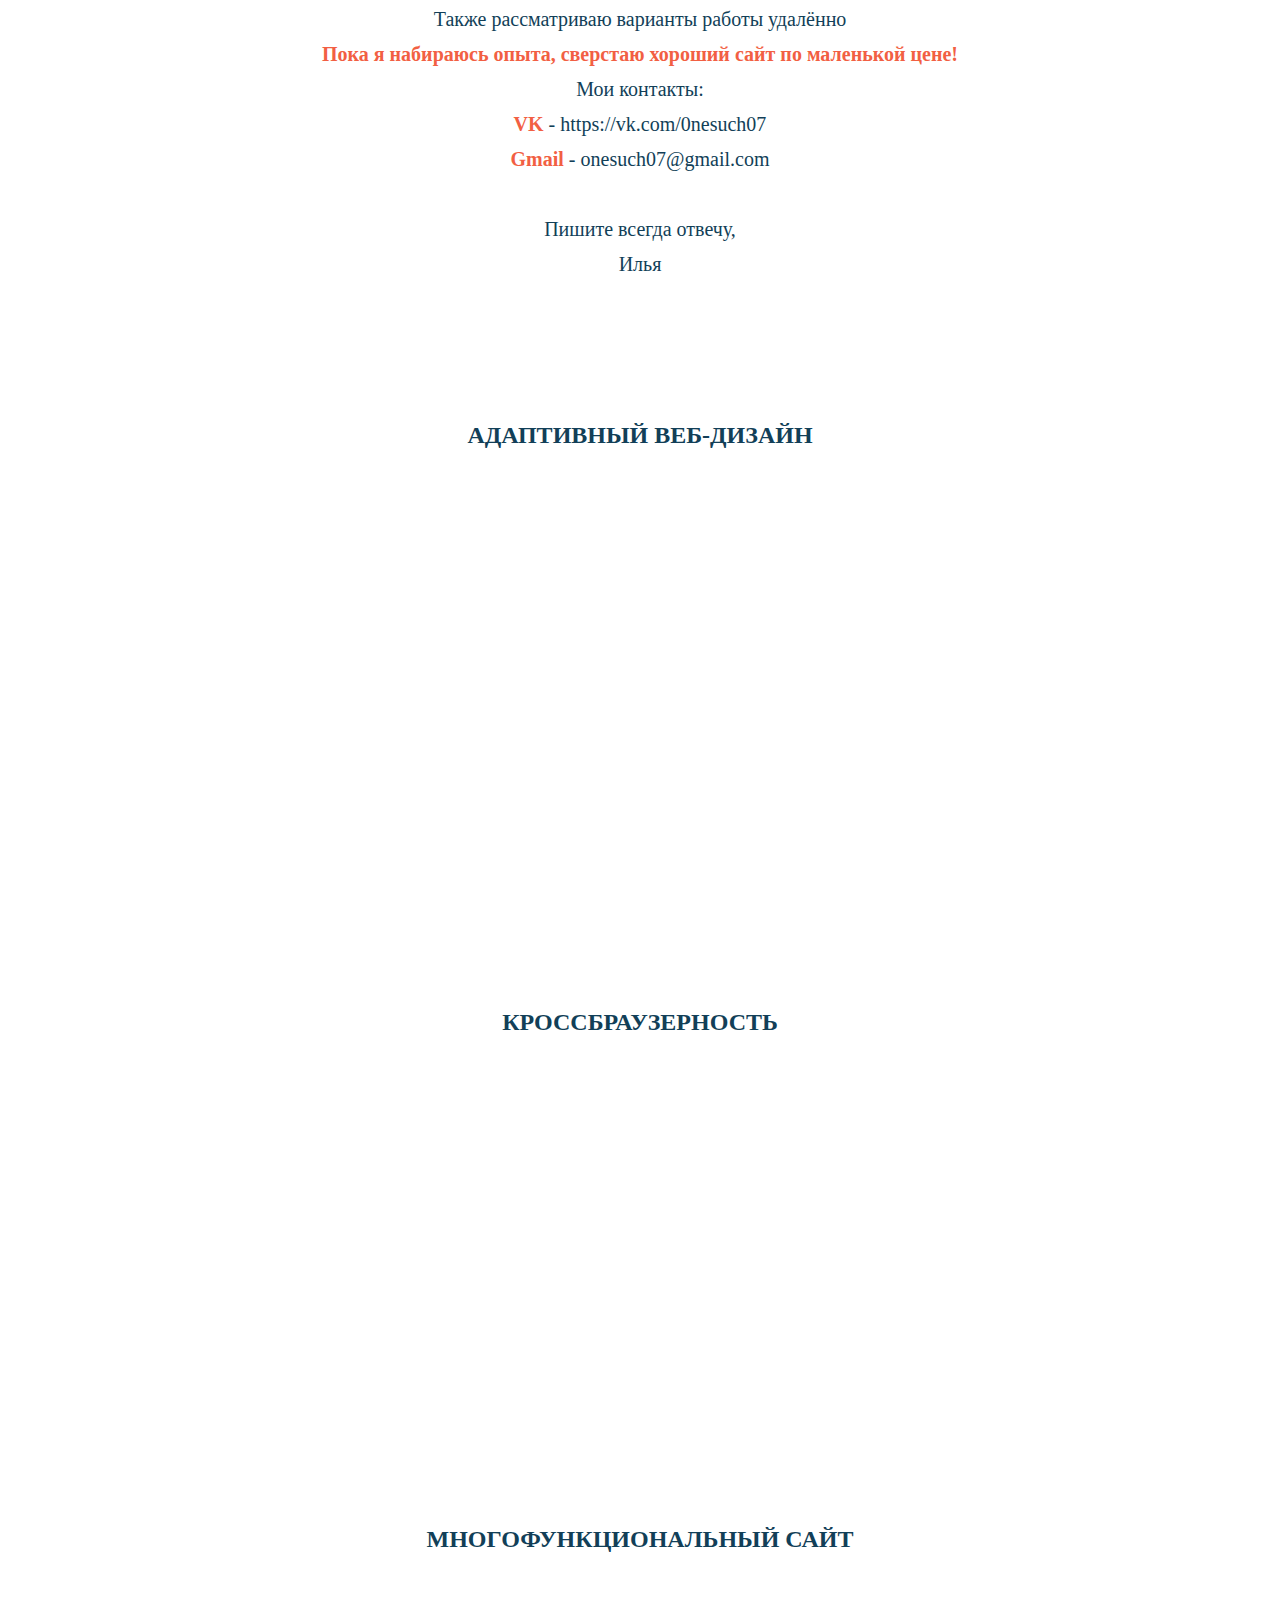
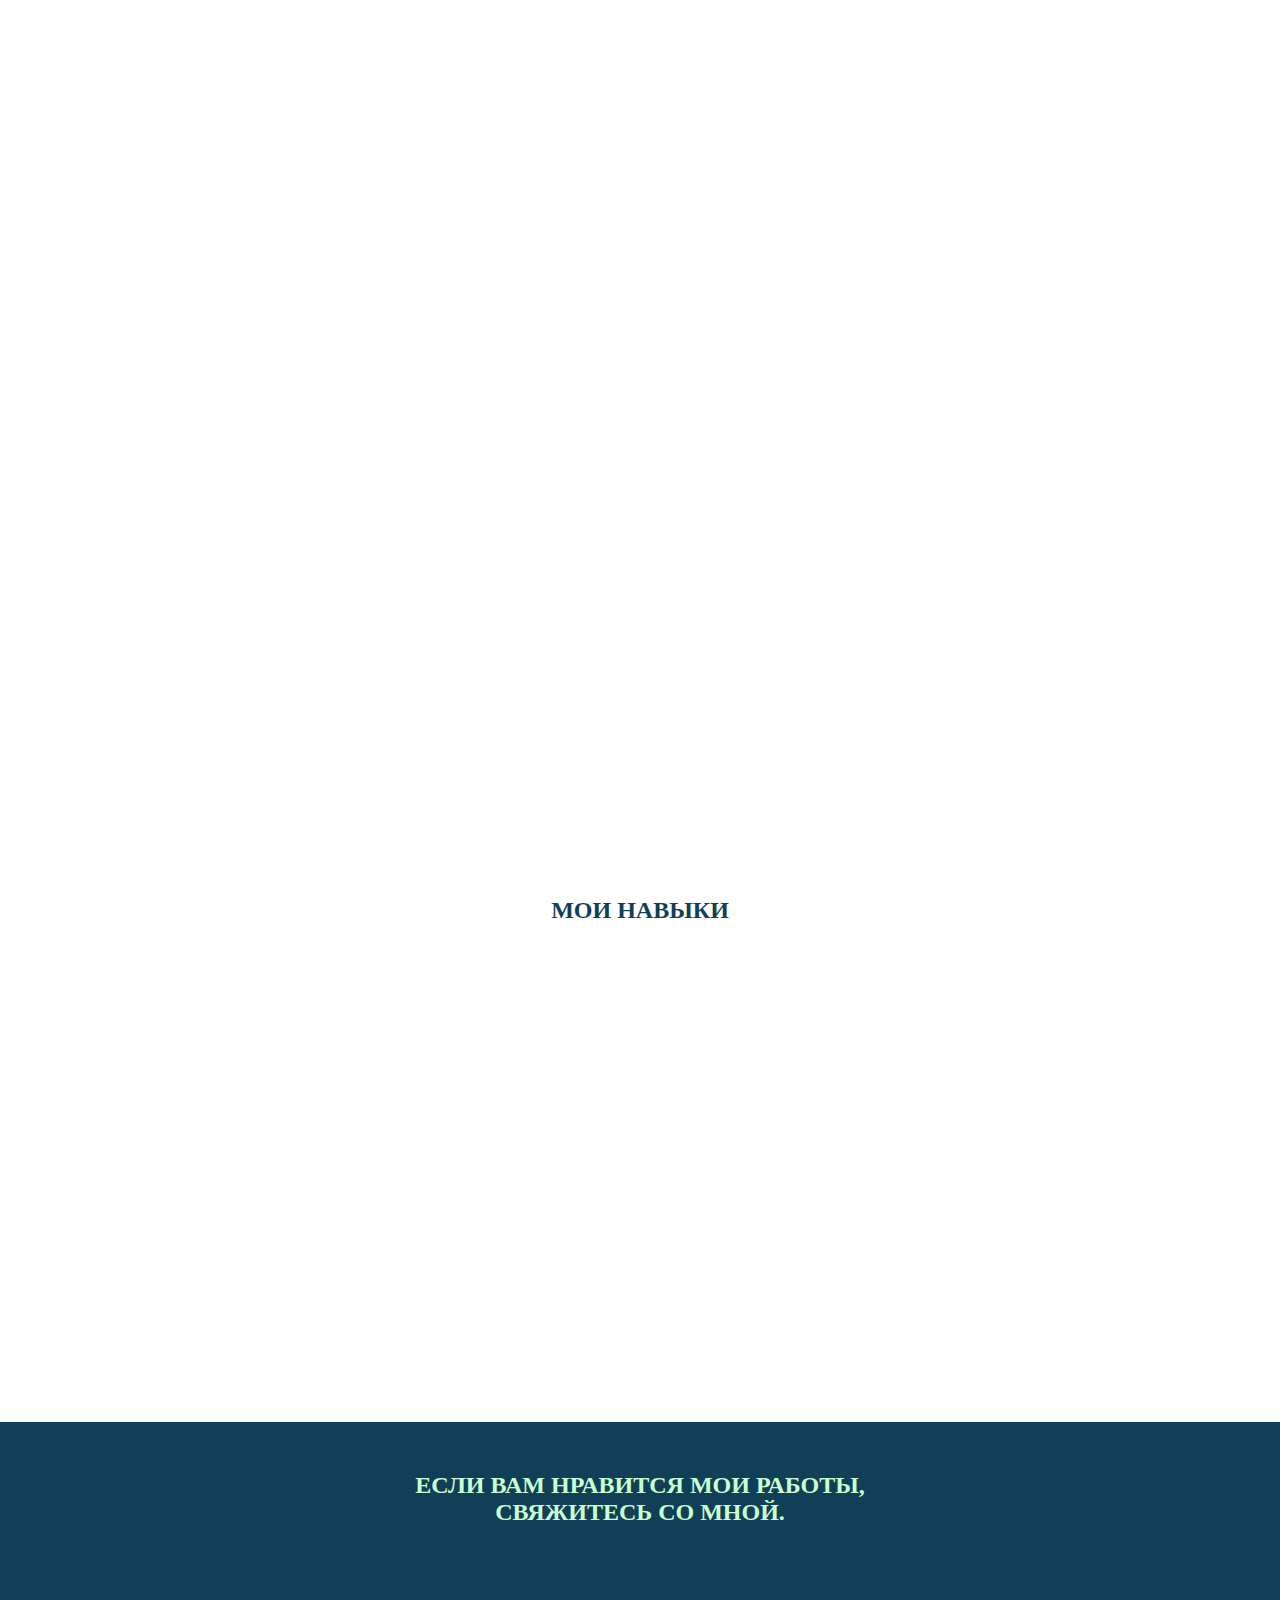
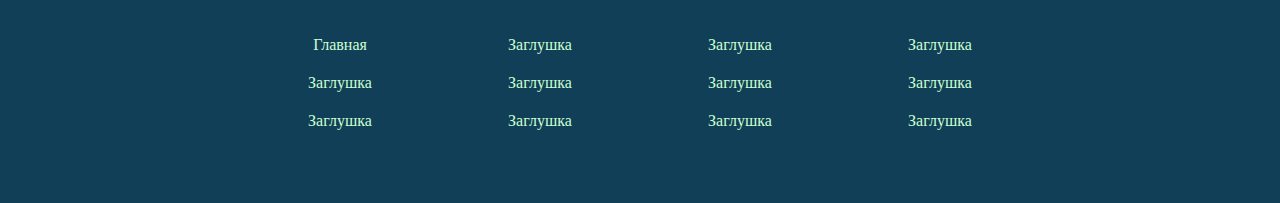
==== commit a2ce790f: "fix scripts and fontface" ====
--- a/index.html
+++ b/index.html
@@ -7,8 +7,6 @@
     <meta charset="utf-8">
     <title>Portfolio</title>
     <meta name="description" content="">
-    <!-- Bootstrap v3.3.4 Grid Styles -->
-    <style>html{font-family:sans-serif;-ms-text-size-adjust:100%;-webkit-text-size-adjust:100%}body{margin:0}article,aside,details,figcaption,figure,footer,header,hgroup,main,menu,nav,section,summary{display:block}audio,canvas,progress,video{display:inline-block;vertical-align:baseline}audio:not([controls]){display:none;height:0}[hidden],template{display:none}a{background-color:transparent}a:active,a:hover{outline:0}abbr[title]{border-bottom:1px dotted}b,strong{font-weight:bold}dfn{font-style:italic}h1{font-size:2em;margin:0.67em 0}mark{background:#ff0;color:#000}small{font-size:80%}sub,sup{font-size:75%;line-height:0;position:relative;vertical-align:baseline}sup{top:-0.5em}sub{bottom:-0.25em}img{border:0}svg:not(:root){overflow:hidden}figure{margin:1em 40px}hr{-moz-box-sizing:content-box;-webkit-box-sizing:content-box;box-sizing:content-box;height:0}pre{overflow:auto}code,kbd,pre,samp{font-family:monospace, monospace;font-size:1em}button,input,optgroup,select,textarea{color:inherit;font:inherit;margin:0}button{overflow:visible}button,select{text-transform:none}button,html input[type="button"],input[type="reset"],input[type="submit"]{-webkit-appearance:button;cursor:pointer}button[disabled],html input[disabled]{cursor:default}button::-moz-focus-inner,input::-moz-focus-inner{border:0;padding:0}input{line-height:normal}input[type="checkbox"],input[type="radio"]{-webkit-box-sizing:border-box;-moz-box-sizing:border-box;box-sizing:border-box;padding:0}input[type="number"]::-webkit-inner-spin-button,input[type="number"]::-webkit-outer-spin-button{height:auto}input[type="search"]{-webkit-appearance:textfield;-moz-box-sizing:content-box;-webkit-box-sizing:content-box;box-sizing:content-box}input[type="search"]::-webkit-search-cancel-button,input[type="search"]::-webkit-search-decoration{-webkit-appearance:none}fieldset{border:1px solid #c0c0c0;margin:0 2px;padding:0.35em 0.625em 0.75em}legend{border:0;padding:0}textarea{overflow:auto}optgroup{font-weight:bold}table{border-collapse:collapse;border-spacing:0}td,th{padding:0}*{-webkit-box-sizing:border-box;-moz-box-sizing:border-box;box-sizing:border-box}*:before,*:after{-webkit-box-sizing:border-box;-moz-box-sizing:border-box;box-sizing:border-box}html{font-size:10px;-webkit-tap-highlight-color:rgba(0,0,0,0)}body{font-family:"Helvetica Neue",Helvetica,Arial,sans-serif;font-size:14px;color:#333;background-color:#fff}input,button,select,textarea{font-family:inherit;font-size:inherit;line-height:inherit}a{color:#337ab7;text-decoration:none}a:hover,a:focus{color:#23527c;text-decoration:underline}a:focus{outline:thin dotted;outline:5px auto -webkit-focus-ring-color;outline-offset:-2px}figure{margin:0}img{vertical-align:middle}.img-responsive{display:block;max-width:100%;height:auto}.img-rounded{border-radius:6px}.img-thumbnail{padding:4px;line-height:1.42857143;background-color:#fff;border:1px solid #ddd;border-radius:4px;-webkit-transition:all .2s ease-in-out;-o-transition:all .2s ease-in-out;transition:all .2s ease-in-out;display:inline-block;max-width:100%;height:auto}.img-circle{border-radius:50%}hr{margin-top:20px;margin-bottom:20px;border:0;border-top:1px solid #eee}.sr-only{position:absolute;width:1px;height:1px;margin:-1px;padding:0;overflow:hidden;clip:rect(0, 0, 0, 0);border:0}.sr-only-focusable:active,.sr-only-focusable:focus{position:static;width:auto;height:auto;margin:0;overflow:visible;clip:auto}[role="button"]{cursor:pointer}.container{margin-right:auto;margin-left:auto;padding-left:15px;padding-right:15px}@media (min-width:768px){.container{width:750px}}@media (min-width:992px){.container{width:970px}}@media (min-width:1200px){.container{width:1170px}}.container-fluid{margin-right:auto;margin-left:auto;padding-left:15px;padding-right:15px}.row{margin-left:-15px;margin-right:-15px}.col-xs-1, .col-sm-1, .col-md-1, .col-lg-1, .col-xs-2, .col-sm-2, .col-md-2, .col-lg-2, .col-xs-3, .col-sm-3, .col-md-3, .col-lg-3, .col-xs-4, .col-sm-4, .col-md-4, .col-lg-4, .col-xs-5, .col-sm-5, .col-md-5, .col-lg-5, .col-xs-6, .col-sm-6, .col-md-6, .col-lg-6, .col-xs-7, .col-sm-7, .col-md-7, .col-lg-7, .col-xs-8, .col-sm-8, .col-md-8, .col-lg-8, .col-xs-9, .col-sm-9, .col-md-9, .col-lg-9, .col-xs-10, .col-sm-10, .col-md-10, .col-lg-10, .col-xs-11, .col-sm-11, .col-md-11, .col-lg-11, .col-xs-12, .col-sm-12, .col-md-12, .col-lg-12{position:relative;min-height:1px;padding-left:15px;padding-right:15px}.col-xs-1, .col-xs-2, .col-xs-3, .col-xs-4, .col-xs-5, .col-xs-6, .col-xs-7, .col-xs-8, .col-xs-9, .col-xs-10, .col-xs-11, .col-xs-12{float:left}.col-xs-12{width:100%}.col-xs-11{width:91.66666667%}.col-xs-10{width:83.33333333%}.col-xs-9{width:75%}.col-xs-8{width:66.66666667%}.col-xs-7{width:58.33333333%}.col-xs-6{width:50%}.col-xs-5{width:41.66666667%}.col-xs-4{width:33.33333333%}.col-xs-3{width:25%}.col-xs-2{width:16.66666667%}.col-xs-1{width:8.33333333%}.col-xs-pull-12{right:100%}.col-xs-pull-11{right:91.66666667%}.col-xs-pull-10{right:83.33333333%}.col-xs-pull-9{right:75%}.col-xs-pull-8{right:66.66666667%}.col-xs-pull-7{right:58.33333333%}.col-xs-pull-6{right:50%}.col-xs-pull-5{right:41.66666667%}.col-xs-pull-4{right:33.33333333%}.col-xs-pull-3{right:25%}.col-xs-pull-2{right:16.66666667%}.col-xs-pull-1{right:8.33333333%}.col-xs-pull-0{right:auto}.col-xs-push-12{left:100%}.col-xs-push-11{left:91.66666667%}.col-xs-push-10{left:83.33333333%}.col-xs-push-9{left:75%}.col-xs-push-8{left:66.66666667%}.col-xs-push-7{left:58.33333333%}.col-xs-push-6{left:50%}.col-xs-push-5{left:41.66666667%}.col-xs-push-4{left:33.33333333%}.col-xs-push-3{left:25%}.col-xs-push-2{left:16.66666667%}.col-xs-push-1{left:8.33333333%}.col-xs-push-0{left:auto}.col-xs-offset-12{margin-left:100%}.col-xs-offset-11{margin-left:91.66666667%}.col-xs-offset-10{margin-left:83.33333333%}.col-xs-offset-9{margin-left:75%}.col-xs-offset-8{margin-left:66.66666667%}.col-xs-offset-7{margin-left:58.33333333%}.col-xs-offset-6{margin-left:50%}.col-xs-offset-5{margin-left:41.66666667%}.col-xs-offset-4{margin-left:33.33333333%}.col-xs-offset-3{margin-left:25%}.col-xs-offset-2{margin-left:16.66666667%}.col-xs-offset-1{margin-left:8.33333333%}.col-xs-offset-0{margin-left:0}@media (min-width:768px){.col-sm-1, .col-sm-2, .col-sm-3, .col-sm-4, .col-sm-5, .col-sm-6, .col-sm-7, .col-sm-8, .col-sm-9, .col-sm-10, .col-sm-11, .col-sm-12{float:left}.col-sm-12{width:100%}.col-sm-11{width:91.66666667%}.col-sm-10{width:83.33333333%}.col-sm-9{width:75%}.col-sm-8{width:66.66666667%}.col-sm-7{width:58.33333333%}.col-sm-6{width:50%}.col-sm-5{width:41.66666667%}.col-sm-4{width:33.33333333%}.col-sm-3{width:25%}.col-sm-2{width:16.66666667%}.col-sm-1{width:8.33333333%}.col-sm-pull-12{right:100%}.col-sm-pull-11{right:91.66666667%}.col-sm-pull-10{right:83.33333333%}.col-sm-pull-9{right:75%}.col-sm-pull-8{right:66.66666667%}.col-sm-pull-7{right:58.33333333%}.col-sm-pull-6{right:50%}.col-sm-pull-5{right:41.66666667%}.col-sm-pull-4{right:33.33333333%}.col-sm-pull-3{right:25%}.col-sm-pull-2{right:16.66666667%}.col-sm-pull-1{right:8.33333333%}.col-sm-pull-0{right:auto}.col-sm-push-12{left:100%}.col-sm-push-11{left:91.66666667%}.col-sm-push-10{left:83.33333333%}.col-sm-push-9{left:75%}.col-sm-push-8{left:66.66666667%}.col-sm-push-7{left:58.33333333%}.col-sm-push-6{left:50%}.col-sm-push-5{left:41.66666667%}.col-sm-push-4{left:33.33333333%}.col-sm-push-3{left:25%}.col-sm-push-2{left:16.66666667%}.col-sm-push-1{left:8.33333333%}.col-sm-push-0{left:auto}.col-sm-offset-12{margin-left:100%}.col-sm-offset-11{margin-left:91.66666667%}.col-sm-offset-10{margin-left:83.33333333%}.col-sm-offset-9{margin-left:75%}.col-sm-offset-8{margin-left:66.66666667%}.col-sm-offset-7{margin-left:58.33333333%}.col-sm-offset-6{margin-left:50%}.col-sm-offset-5{margin-left:41.66666667%}.col-sm-offset-4{margin-left:33.33333333%}.col-sm-offset-3{margin-left:25%}.col-sm-offset-2{margin-left:16.66666667%}.col-sm-offset-1{margin-left:8.33333333%}.col-sm-offset-0{margin-left:0}}@media (min-width:992px){.col-md-1, .col-md-2, .col-md-3, .col-md-4, .col-md-5, .col-md-6, .col-md-7, .col-md-8, .col-md-9, .col-md-10, .col-md-11, .col-md-12{float:left}.col-md-12{width:100%}.col-md-11{width:91.66666667%}.col-md-10{width:83.33333333%}.col-md-9{width:75%}.col-md-8{width:66.66666667%}.col-md-7{width:58.33333333%}.col-md-6{width:50%}.col-md-5{width:41.66666667%}.col-md-4{width:33.33333333%}.col-md-3{width:25%}.col-md-2{width:16.66666667%}.col-md-1{width:8.33333333%}.col-md-pull-12{right:100%}.col-md-pull-11{right:91.66666667%}.col-md-pull-10{right:83.33333333%}.col-md-pull-9{right:75%}.col-md-pull-8{right:66.66666667%}.col-md-pull-7{right:58.33333333%}.col-md-pull-6{right:50%}.col-md-pull-5{right:41.66666667%}.col-md-pull-4{right:33.33333333%}.col-md-pull-3{right:25%}.col-md-pull-2{right:16.66666667%}.col-md-pull-1{right:8.33333333%}.col-md-pull-0{right:auto}.col-md-push-12{left:100%}.col-md-push-11{left:91.66666667%}.col-md-push-10{left:83.33333333%}.col-md-push-9{left:75%}.col-md-push-8{left:66.66666667%}.col-md-push-7{left:58.33333333%}.col-md-push-6{left:50%}.col-md-push-5{left:41.66666667%}.col-md-push-4{left:33.33333333%}.col-md-push-3{left:25%}.col-md-push-2{left:16.66666667%}.col-md-push-1{left:8.33333333%}.col-md-push-0{left:auto}.col-md-offset-12{margin-left:100%}.col-md-offset-11{margin-left:91.66666667%}.col-md-offset-10{margin-left:83.33333333%}.col-md-offset-9{margin-left:75%}.col-md-offset-8{margin-left:66.66666667%}.col-md-offset-7{margin-left:58.33333333%}.col-md-offset-6{margin-left:50%}.col-md-offset-5{margin-left:41.66666667%}.col-md-offset-4{margin-left:33.33333333%}.col-md-offset-3{margin-left:25%}.col-md-offset-2{margin-left:16.66666667%}.col-md-offset-1{margin-left:8.33333333%}.col-md-offset-0{margin-left:0}}@media (min-width:1200px){.col-lg-1, .col-lg-2, .col-lg-3, .col-lg-4, .col-lg-5, .col-lg-6, .col-lg-7, .col-lg-8, .col-lg-9, .col-lg-10, .col-lg-11, .col-lg-12{float:left}.col-lg-12{width:100%}.col-lg-11{width:91.66666667%}.col-lg-10{width:83.33333333%}.col-lg-9{width:75%}.col-lg-8{width:66.66666667%}.col-lg-7{width:58.33333333%}.col-lg-6{width:50%}.col-lg-5{width:41.66666667%}.col-lg-4{width:33.33333333%}.col-lg-3{width:25%}.col-lg-2{width:16.66666667%}.col-lg-1{width:8.33333333%}.col-lg-pull-12{right:100%}.col-lg-pull-11{right:91.66666667%}.col-lg-pull-10{right:83.33333333%}.col-lg-pull-9{right:75%}.col-lg-pull-8{right:66.66666667%}.col-lg-pull-7{right:58.33333333%}.col-lg-pull-6{right:50%}.col-lg-pull-5{right:41.66666667%}.col-lg-pull-4{right:33.33333333%}.col-lg-pull-3{right:25%}.col-lg-pull-2{right:16.66666667%}.col-lg-pull-1{right:8.33333333%}.col-lg-pull-0{right:auto}.col-lg-push-12{left:100%}.col-lg-push-11{left:91.66666667%}.col-lg-push-10{left:83.33333333%}.col-lg-push-9{left:75%}.col-lg-push-8{left:66.66666667%}.col-lg-push-7{left:58.33333333%}.col-lg-push-6{left:50%}.col-lg-push-5{left:41.66666667%}.col-lg-push-4{left:33.33333333%}.col-lg-push-3{left:25%}.col-lg-push-2{left:16.66666667%}.col-lg-push-1{left:8.33333333%}.col-lg-push-0{left:auto}.col-lg-offset-12{margin-left:100%}.col-lg-offset-11{margin-left:91.66666667%}.col-lg-offset-10{margin-left:83.33333333%}.col-lg-offset-9{margin-left:75%}.col-lg-offset-8{margin-left:66.66666667%}.col-lg-offset-7{margin-left:58.33333333%}.col-lg-offset-6{margin-left:50%}.col-lg-offset-5{margin-left:41.66666667%}.col-lg-offset-4{margin-left:33.33333333%}.col-lg-offset-3{margin-left:25%}.col-lg-offset-2{margin-left:16.66666667%}.col-lg-offset-1{margin-left:8.33333333%}.col-lg-offset-0{margin-left:0}}.clearfix:before,.clearfix:after,.container:before,.container:after,.container-fluid:before,.container-fluid:after,.row:before,.row:after{content:" ";display:table}.clearfix:after,.container:after,.container-fluid:after,.row:after{clear:both}.center-block{display:block;margin-left:auto;margin-right:auto}.pull-right{float:right !important}.pull-left{float:left !important}.hide{display:none !important}.show{display:block !important}.invisible{visibility:hidden}.text-hide{font:0/0 a;color:transparent;text-shadow:none;background-color:transparent;border:0}.hidden{display:none !important}.affix{position:fixed}@-ms-viewport{width:device-width}.visible-xs,.visible-sm,.visible-md,.visible-lg{display:none !important}.visible-xs-block,.visible-xs-inline,.visible-xs-inline-block,.visible-sm-block,.visible-sm-inline,.visible-sm-inline-block,.visible-md-block,.visible-md-inline,.visible-md-inline-block,.visible-lg-block,.visible-lg-inline,.visible-lg-inline-block{display:none !important}@media (max-width:767px){.visible-xs{display:block !important}table.visible-xs{display:table}tr.visible-xs{display:table-row !important}th.visible-xs,td.visible-xs{display:table-cell !important}}@media (max-width:767px){.visible-xs-block{display:block !important}}@media (max-width:767px){.visible-xs-inline{display:inline !important}}@media (max-width:767px){.visible-xs-inline-block{display:inline-block !important}}@media (min-width:768px) and (max-width:991px){.visible-sm{display:block !important}table.visible-sm{display:table}tr.visible-sm{display:table-row !important}th.visible-sm,td.visible-sm{display:table-cell !important}}@media (min-width:768px) and (max-width:991px){.visible-sm-block{display:block !important}}@media (min-width:768px) and (max-width:991px){.visible-sm-inline{display:inline !important}}@media (min-width:768px) and (max-width:991px){.visible-sm-inline-block{display:inline-block !important}}@media (min-width:992px) and (max-width:1199px){.visible-md{display:block !important}table.visible-md{display:table}tr.visible-md{display:table-row !important}th.visible-md,td.visible-md{display:table-cell !important}}@media (min-width:992px) and (max-width:1199px){.visible-md-block{display:block !important}}@media (min-width:992px) and (max-width:1199px){.visible-md-inline{display:inline !important}}@media (min-width:992px) and (max-width:1199px){.visible-md-inline-block{display:inline-block !important}}@media (min-width:1200px){.visible-lg{display:block !important}table.visible-lg{display:table}tr.visible-lg{display:table-row !important}th.visible-lg,td.visible-lg{display:table-cell !important}}@media (min-width:1200px){.visible-lg-block{display:block !important}}@media (min-width:1200px){.visible-lg-inline{display:inline !important}}@media (min-width:1200px){.visible-lg-inline-block{display:inline-block !important}}@media (max-width:767px){.hidden-xs{display:none !important}}@media (min-width:768px) and (max-width:991px){.hidden-sm{display:none !important}}@media (min-width:992px) and (max-width:1199px){.hidden-md{display:none !important}}@media (min-width:1200px){.hidden-lg{display:none !important}}.visible-print{display:none !important}@media print{.visible-print{display:block !important}table.visible-print{display:table}tr.visible-print{display:table-row !important}th.visible-print,td.visible-print{display:table-cell !important}}.visible-print-block{display:none !important}@media print{.visible-print-block{display:block !important}}.visible-print-inline{display:none !important}@media print{.visible-print-inline{display:inline !important}}.visible-print-inline-block{display:none !important}@media print{.visible-print-inline-block{display:inline-block !important}}@media print{.hidden-print{display:none !important}}</style>
     <!-- Header CSS (First Sections of Website: compress & paste after release from _header.css here) -->
     <style></style>
     <!-- Fonts Loader from _fonts.css (HTML5 LocalStorage) -->
@@ -143,37 +141,37 @@
                 </div>
                 <div class="circle-container wow bounceInDown" data-wow-delay="0.5s" data-wow-duration="2s">
                     <h3>JavaScript</h3>
-                    <div class="circlestat" data-dimension="200" data-text="65%" data-width="30" data-fontsize="38" data-percent="65" data-fgcolor="#61a9dc" data-bgcolor="#eee" data-fill="#ddd"></div>
+                    <div class="circlestat" data-dimension="200" data-text="25%" data-width="30" data-fontsize="38" data-percent="25" data-fgcolor="#61a9dc" data-bgcolor="#eee" data-fill="#ddd"></div>
                 </div>
                 <div class="circle-container wow slideInRight" data-wow-delay="0.5s" data-wow-duration="2s">
                     <h3>Jquery</h3>
-                    <div class="circlestat" data-dimension="200" data-text="75%" data-width="30" data-fontsize="38" data-percent="75" data-fgcolor="#61a9dc" data-bgcolor="#eee" data-fill="#ddd"></div>
+                    <div class="circlestat" data-dimension="200" data-text="45%" data-width="30" data-fontsize="38" data-percent="45" data-fgcolor="#61a9dc" data-bgcolor="#eee" data-fill="#ddd"></div>
             </div>
             <div class="row">
                 <div class="circle-container wow slideInLeft" data-wow-delay="0.5s" data-wow-duration="2s">
                     <h3>Gulp</h3>
-                    <div class="circlestat" data-dimension="200" data-text="85%" data-width="30" data-fontsize="38" data-percent="85" data-fgcolor="#61a9dc" data-bgcolor="#eee" data-fill="#ddd"></div>
+                    <div class="circlestat" data-dimension="200" data-text="45%" data-width="30" data-fontsize="38" data-percent="45" data-fgcolor="#61a9dc" data-bgcolor="#eee" data-fill="#ddd"></div>
                 </div>
                 <div class="circle-container wow tada" data-wow-delay="0.5s" data-wow-duration="2s">
                     <h3>Bower</h3>
-                    <div class="circlestat" data-dimension="200" data-text="98%" data-width="30" data-fontsize="38" data-percent="98" data-fgcolor="#61a9dc" data-bgcolor="#eee" data-fill="#ddd"></div>
+                    <div class="circlestat" data-dimension="200" data-text="45%" data-width="30" data-fontsize="38" data-percent="45" data-fgcolor="#61a9dc" data-bgcolor="#eee" data-fill="#ddd"></div>
                 </div>
                 <div class="circle-container wow slideInRight" data-wow-delay="0.5s" data-wow-duration="2s">
-                    <h3>Ajax</h3>
-                    <div class="circlestat" data-dimension="200" data-text="90%" data-width="30" data-fontsize="38" data-percent="90" data-fgcolor="#61a9dc" data-bgcolor="#eee" data-fill="#ddd"></div>
+                    <h3>Npm</h3>
+                    <div class="circlestat" data-dimension="200" data-text="20%" data-width="30" data-fontsize="38" data-percent="20" data-fgcolor="#61a9dc" data-bgcolor="#eee" data-fill="#ddd"></div>
                 </div>
                 <div class="row">
                     <div class="circle-container wow slideInLeft" data-wow-delay="0.5s" data-wow-duration="2s">
                         <h3>Bootstrap</h3>
-                        <div class="circlestat" data-dimension="200" data-text="70%" data-width="30" data-fontsize="38" data-percent="70" data-fgcolor="#61a9dc" data-bgcolor="#eee" data-fill="#ddd"></div>
+                        <div class="circlestat" data-dimension="200" data-text="30%" data-width="30" data-fontsize="38" data-percent="30" data-fgcolor="#61a9dc" data-bgcolor="#eee" data-fill="#ddd"></div>
                     </div>
                     <div class="circle-container wow bounceInUp" data-wow-delay="0.5s" data-wow-duration="2s">
                         <h3>WordPress</h3>
                         <div class="circlestat" data-dimension="200" data-text="25%" data-width="30" data-fontsize="38" data-percent="25" data-fgcolor="#61a9dc" data-bgcolor="#eee" data-fill="#ddd"></div>
                     </div>
                     <div class="circle-container wow bounceInUp" data-wow-delay="0.5s" data-wow-duration="2s">
-                        <h3>Less</h3>
-                        <div class="circlestat" data-dimension="200" data-text="95%" data-width="30" data-fontsize="38" data-percent="95" data-fgcolor="#61a9dc" data-bgcolor="#eee" data-fill="#ddd"></div>
+                        <h3>Php</h3>
+                        <div class="circlestat" data-dimension="200" data-text="10%" data-width="30" data-fontsize="38" data-percent="10" data-fgcolor="#61a9dc" data-bgcolor="#eee" data-fill="#ddd"></div>
                     </div>
                     <div class="circle-container wow slideInRight" data-wow-delay="0.5s" data-wow-duration="2s">
                         <h3>Git</h3>
@@ -227,12 +225,12 @@
     loadCSS("_media.css");
 </script>
 <!-- Preloader -->
-<style type="text/css">#hellopreloader>p{display:none;}#hellopreloader_preload{display: block;position: fixed;z-index: 99999;top: 0;left: 0;width: 100%;height: 100%;min-width: 1000px;background: #67809f url(http://hello-site.ru//main/images/preloads/grid.svg) center center no-repeat;background-size:59px;}</style>
+<style type="text/css">#hellopreloader>p{display:none;}#hellopreloader_preload{display: block;position:fixed;z-index:99999;top:0;left:0;width: 100%;height:100%;background:#123F58 url(http://hello-site.ru//main/images/preloads/grid.svg) center center no-repeat;background-size:59px;}</style>
 <div id="hellopreloader"><div id="hellopreloader_preload"></div></div>
 <script type="text/javascript">var hellopreloader = document.getElementById("hellopreloader_preload");function fadeOutnojquery(el){el.style.opacity = 1;var interhellopreloader = setInterval(function(){el.style.opacity = el.style.opacity - 0.05;if (el.style.opacity <=0.05){ clearInterval(interhellopreloader);hellopreloader.style.display = "none";}},16);}window.onload = function(){setTimeout(function(){fadeOutnojquery(hellopreloader);},1500);};</script>
 <!-- Load CSS compiled without Bootstrap & Header styles (after release) -->
 <script>var ms=document.createElement("link");ms.rel="stylesheet";
-// ms.href="compiled.min.css";document.getElementsByTagName("head")[0].appendChild(ms);
+ ms.href="_main.css";document.getElementsByTagName("head")[0].appendChild(ms);
 </script>
 <!-- Load Scripts -->
 <script>var scr = {"scripts":[
--- a/_main.css
+++ b/_main.css
@@ -1,2 +1,2 @@
-.feedback-form i,.reverse-form input{-webkit-box-shadow:inset 0 0 1px 1px #313E52;box-shadow:inset 0 0 1px 1px #313E52}.work-info,body{overflow:hidden}.assistance-unit a,.logo a,.one-section a{text-decoration:none}.five-section h2,.one-section p,.work-info h2{text-transform:uppercase}.content,.feedback-form,.footer,.header{min-width:340px}*{padding:0;margin:0}.header{position:relative;background:#123f58;padding-top:47px}.feedback-form{position:fixed;display:block;width:100%;top:0;z-index:500;background:#123f58}.feedback-form i{width:30px;-webkit-border-radius:3px;border-radius:3px;text-align:center;padding:5px 1px;margin-right:5px;color:#caffcf;background:#123f58;border:1px solid #67809f;cursor:pointer}.feedback-form i:hover{background:#caffcf;color:#123f58}.feedback-form p{display:inline-block;color:#caffcf;margin:8px 2px}.feedback-form span{margin-left:5px;font-weight:600}.search-me{position:relative;display:inline-block;left:60px}.location,.reverse-form{display:none;width:100%;height:350px;top:42px;text-align:center;position:absolute}.location{z-index:5}.location img{width:100%}.reverse-form{z-index:1;vertical-align:middle;background:rgba(56,130,140,.85)}.reverse-form h2{padding:30px 0;color:#123f58}.reverse-form input{-webkit-border-radius:5px;border-radius:5px;border:none;padding:10px;margin:10px;width:25%}.reverse-form button{padding:10px;color:#caffcf;background:#123f58;border:1px solid #67809f;cursor:pointer;-webkit-border-radius:5px;border-radius:5px}.reverse-form button:hover{background:#caffcf;color:#123f58}.to-find-me{display:inline-block;position:absolute;right:60px}.to-find-me input{color:#fff;padding:8px 3px 4px;background:0 0;font-size:12px;border:none;text-align:right}.to-find-me span>i{background:0 0;border:none;cursor:inherit}.to-find-me span>i:hover{background:0 0;color:#caffcf}.voice-information-block,.voice-information-block-active{position:fixed;right:70px;z-index:2;padding:5px;text-align:center;width:200px;background:rgba(18,63,88,.9);display:block;line-height:16px}.voice-information-block{top:135px;border:1px solid #f25f43;-webkit-border-radius:5px;border-radius:5px}.voice-information-block h6{color:#caffcf}.voice-information-block span{color:#f25f43}.voice-information-block p,.voice-information-block-active h6{color:#caffcf}.voice-information-block-active{top:45px;border:1px solid #f25f43;-webkit-border-radius:5px;border-radius:5px}.voice-information-block-active span{color:#f25f43}.logo a,.voice-information-block-active p{color:#caffcf}.logo{display:block;text-align:right;padding:0 60px;background:url(/img/background/logo.png) left 60px center no-repeat #38828c;background-size:85px}.logo li{display:inline-table;list-style:none;text-align:center;cursor:pointer;font-weight:700}.logo li:hover{font-weight:600;border-top:3px solid #caffcf;margin-top:-3px}.logo a{display:block;width:95px;padding:35px 2px}.leftInformationBlock,.scrollTrackingActive{left:60px;z-index:5;width:240px;background:rgba(18,63,88,.9)}.logo a:hover{color:#2a2a2a}.leftInformationBlock{position:absolute;top:135px;line-height:16px;border:1px solid #f25f43;-webkit-border-radius:5px;border-radius:5px;text-align:center}.leftInformationBlock h5{padding:5px;color:#caffcf}.leftInformationBlock p{color:#caffcf;font-size:16px;padding:5px 10px}.leftInformationBlock i{float:right;font-size:20px;text-align:right;margin-left:10px;color:#caffcf}.scrollTrackingActive{position:fixed;top:45px;height:auto;border:1px solid #f25f43;-webkit-border-radius:5px;border-radius:5px;text-align:center}.scrollTrackingActive h5{padding:5px;color:#caffcf}.scrollTrackingActive p{color:#caffcf;font-size:16px;padding:5px 10px}.scrollTrackingActive i{float:right;font-size:20px;text-align:right;margin-left:10px;color:#caffcf}.four-section,.iphone-block h3,.one-section,.three-section,.three-section p,.two-section,.two-section a,.two-section h2,.two-section li{text-align:center}.content{position:relative;display:block;background:#fff}.one-section{display:block;padding:300px 0}.one-section h2,.one-section h3,.one-section p{color:#123f58;padding:10px 0}.one-section h3{font-size:30px}.one-section h2{font-weight:700}.one-section p{margin-bottom:50px}.one-section a{background:#123f58;color:#caffcf;-webkit-border-radius:3px;border-radius:3px;padding:15px 30px;cursor:pointer;margin:10px 0 90px}.one-section a:hover{-webkit-box-shadow:0 0 1px 1px #123f58;box-shadow:0 0 1px 1px #123f58;border:1px inset solid;background:#caffcf;color:#123f58}.two-section{position:relative;padding-bottom:40px}.two-section ul{padding:0 45px}.two-section li{display:inline-block;width:350px;padding:10px}.four-section,.two-container{display:block;position:relative}.two-section img{width:100%;height:auto;-webkit-border-radius:5px;border-radius:5px}.two-section p{color:#123f58}.two-section h2{color:#123f58;padding:30px 0}.two-section a{padding:15px 0;font-size:20px;color:#caffcf;font-weight:900;cursor:pointer}.two-section a:hover{color:#f25f43}.two-section span{font-size:30px;color:#f25f43;font-weight:900}.two-section i{color:#f25f43;margin:0 10px}.three-section{position:relative;z-index:1;padding-bottom:30px}.three-section h2{color:#123f58;padding:30px 0}.three-section span{color:#f25f43;font-weight:900;font-size:20px}.four-section p,.three-section p{line-height:35px;font-size:20px;color:#123f58}.three-section p{word-wrap:break-word;margin:10px 150px 50px;padding:15px 50px}.two-container img{width:1000px;height:auto}.four-section p{margin:0 170px 70px;padding:50px 0;-webkit-border-radius:10px;border-radius:10px}.four-section span{font-weight:800;color:#f25f43}.four-section h3{padding:10px 0}.iphone-block{display:-webkit-inline-box;display:-webkit-inline-flex;display:-ms-inline-flexbox;display:inline-flex;position:relative;margin-top:150px}.work-info li,.work-info ul{display:block}.iphone-block h6{text-align:justify;padding:0 8px;max-height:130px;overflow:hidden}.work-info{position:relative}.work-info ul{text-align:center}.work-info img,.work-info p{display:inline-block;vertical-align:middle}.work-info img{width:20%}.work-info h2{padding:20px 0;color:#123f58}.work-info p{padding:50px 0;width:50%;border:none;text-align:left;background:0 0}.iphone-blue,.iphone-red,.iphone-yellow{width:200px;height:410px}.assistance-unit,.five-section,.footer{position:relative;text-align:center}.iphone-blue{background:url(/img/main-container/IPhone-blue.png) center no-repeat;background-size:90%}.iphone-yellow{background:url(/img/main-container/IPhone-yellow.png) center no-repeat;background-size:100%}.iphone-red{background:url(/img/main-container/IPhone-red.png) center no-repeat;background-size:90%}.left-window{width:145px;height:260px;margin:76px 28px 0;background:url(/img/main-container/theme-iphone.png) center no-repeat;background-size:100%}.center-window{width:160px;height:285px;margin:63px 20px 0;background:url(/img/main-container/theme-iphone-center.png) center no-repeat;background-size:100%}.right-window{width:145px;height:260px;margin:76px 28px 0;background:url(/img/main-container/theme-iphone.png) center no-repeat;background-size:100%}.assistance-unit{z-index:3}.assistance-unit ul{display:block;padding:50px 150px}.assistance-unit li{display:inline-block;width:20%;color:#caffcf;padding:10px 0}.assistance-unit h2{color:#123f58;padding:50px 0}.assistance-unit h3{color:#123f58;padding:30px 0}.assistance-unit a{color:#caffcf}.five-section{display:block;background:#fff}.cssload-tetrominos,.up-scroll{display:none}.five-section h2{color:#123f58;padding:50px 0}.footer h2,.up-scroll i{color:#caffcf}.footer{background:#123f58;background-size:cover;z-index:1}.up-scroll{position:fixed;bottom:25px;right:25px;z-index:3}.up-scroll i{-webkit-border-radius:100%;border-radius:100%;width:40px;height:40px;font-size:35px;cursor:pointer;background:#123f58;border:1px solid #67809f}.up-scroll i:hover{background:#caffcf;color:#123f58;-webkit-box-shadow:inset 0 0 2px 2px #313e52;box-shadow:inset 0 0 2px 2px #313e52}@media (max-width:1200px){.logo,.to-find-me{text-align:right}.logo,.to-find-me p{margin-left:0}.feedback-form p,.logo li{font-size:12px}.feedback-form i{width:20px}.logo{display:block}.leftInformationBlock{top:140px}.voice-information-block-active{top:45px}.four-section p{font-size:18px}.three-section h2{padding:25px 0}.three-section p{margin:0 50px}.three-section span{font-size:22px}.iphone-block h6{max-height:115px;overflow:hidden}.two-container img{width:800px}.assistance-unit ul{padding:50px}.assistance-unit h2{padding:50px 0 0}}@media (max-width:980px){.header{padding-top:48px;font-size:13px}.location{height:110px;margin-left:-1%}.search-me{left:5px}.feedback-form{padding:0 5px}.feedback-form p{font-size:10px;margin:12px 0}.feedback-form i{width:22px;padding:4px;margin:4px 5px 0 0}.reverse-form{margin-left:-1%}.logo{background-size:55px;text-align:right;padding-right:5px;background-position:left 2% center;margin-left:0}.logo li{display:inline-table;font-size:10px}.logo a{width:67px;padding:24px 2px}.to-find-me{right:5px;margin-left:0}.to-find-me input{width:80px;font-size:8px}.voice-information-block-active{top:50px;width:140px;right:5px}.voice-information-block{right:5px;top:108px;width:140px}.scrollTrackingActive{top:49px;left:5px;width:160px}.scrollTrackingActive h5{padding:5px 0;font-size:10px}.scrollTrackingActive p{padding:5px;font-size:10px}.leftInformationBlock{top:108px;left:5px;width:160px}.leftInformationBlock h5{padding:5px 0;font-size:10px}.leftInformationBlock p{padding:5px;font-size:10px}.one-section{padding:50px 0}.one-section button{padding:8px 15px;margin:10px 0 50px}.one-section p{padding:0 70px;font-size:15px}.two-section a{padding:8px 20px}.two-section ul{padding:0}.two-section li{width:80%;padding:0}.two-section h2{padding:25px 0;font-size:20px}.two-section span{font-size:25px}.two-section img{width:90%}.three-section h2{font-size:20px;padding:20px 0 0}.three-section p{margin:0 20px}.three-section span{font-size:20px}.work-info p{margin-left:0;width:340px}.work-info img{margin-right:0}.work-info h2{margin-top:15px}.two-container{padding:20% 0}.two-container img{width:500px;height:auto}.iphone-block h6{max-height:74px;overflow:hidden}.iphone-blue{width:150px}.iphone-yellow{width:155px}.iphone-red{width:150px}.left-window{width:110px;height:210px;margin:100px 21px 0}.center-window{height:237px;margin:88px 13px 0;width:130px}.right-window{width:110px;height:210px;margin:100px 21px 0}.four-section{padding:50px 5px}.four-section p{padding:10px 45px;font-size:15px;margin:0}.assistance-unit ul{margin-top:100px;padding:50px 10px}.assistance-unit li{width:22%}.assistance-unit h2{padding:25px 0;font-size:20px}.assistance-unit h3{font-size:15px;padding:25px 0}.up-scroll i{width:35px;height:35px;padding-top:4px;font-size:170%}}@media (max-width:490px){.logo a{width:42px;font-size:9px;padding:24px 2px}.search-me p{display:none}.circle-container{display:block;width:200px;margin:auto}.to-find-me input{width:145px;text-align:center;font-size:9px;text-transform:uppercase}.up-scroll i{padding-top:5px;font-size:150%}.feedback-form{height:45px}.feedback-form i{width:22px;padding:3px;margin:3px 5px 0 0}.three-section p{margin:0}.two-container img{width:300px}.iphone-block{margin-top:0}.iphone-blue{width:60px}.iphone-yellow{width:120px}.iphone-red{width:60px}.left-window{width:59px;height:128px;margin:143px 0 0;background-size:79%}.center-window{height:235px;margin:88px 10px 0;width:100px}.right-window{width:59px;height:128px;margin:143px 0 0;background-size:79%}}::-webkit-scrollbar{width:6px;background:#123f58}::-webkit-scrollbar-thumb{border-width:1px 1px 1px 2px;border-color:#777;-webkit-border-radius:4px;border-radius:4px;background-color:#caffcf;-webkit-box-shadow:inset 0 0 1px 1px #000;box-shadow:inset 0 0 1px 1px #000}::-webkit-scrollbar-thumb:hover{cursor:pointer}::-webkit-scrollbar-thumb:active{border-width:1px 1px 1px 2px;-webkit-box-shadow:inset 0 0 1px 1px #000;box-shadow:inset 0 0 1px 1px #000;background-color:#caffcf}
+.feedback-form i,.reverse-form input{-webkit-box-shadow:inset 0 0 1px 1px #313E52;box-shadow:inset 0 0 1px 1px #313E52}.work-info,body{overflow:hidden}.assistance-unit a,.logo a,.one-section a{text-decoration:none}.five-section h2,.one-section p,.work-info h2{text-transform:uppercase}.content,.feedback-form,.footer,.header{min-width:340px}*{padding:0;margin:0}.header{position:relative;background:#123f58;padding-top:47px}.feedback-form{position:fixed;display:block;width:100%;top:0;z-index:500;background:#123f58}.feedback-form i{width:30px;-webkit-border-radius:3px;border-radius:3px;text-align:center;padding:5px 1px;margin-right:5px;color:#caffcf;background:#123f58;border:1px solid #67809f;cursor:pointer}.feedback-form i:hover{background:#caffcf;color:#123f58}.feedback-form p{display:inline-block;color:#caffcf;margin:8px 2px}.feedback-form span{margin-left:5px;font-weight:600}.search-me{position:relative;display:inline-block;left:60px}.location,.reverse-form{display:none;width:100%;height:350px;top:44px;text-align:center;position:absolute}.location{z-index:5}.location img{width:100%}.reverse-form{z-index:1;vertical-align:middle;background:rgba(56,130,140,.85)}.reverse-form h2{padding:30px 0;color:#caffcf}.reverse-form input{-webkit-border-radius:5px;border-radius:5px;border:none;color:#123f58;padding:10px;margin:10px;width:25%}.reverse-form button{padding:10px;color:#caffcf;background:#123f58;border:1px solid #67809f;cursor:pointer;-webkit-border-radius:5px;border-radius:5px}.reverse-form button:hover{background:#caffcf;color:#123f58}.to-find-me{display:inline-block;position:absolute;right:60px}.to-find-me input{color:#123f58;padding:8px 3px 4px;background:0 0;font-size:12px;border:none;text-align:right}.to-find-me span>i{background:0 0;border:none;cursor:inherit}.to-find-me span>i:hover{background:0 0;color:#caffcf}.voice-information-block,.voice-information-block-active{position:fixed;right:70px;z-index:2;padding:5px;text-align:center;width:200px;background:rgba(18,63,88,.9);display:block;line-height:16px}.voice-information-block{top:135px;border:1px solid #f25f43;-webkit-border-radius:5px;border-radius:5px}.voice-information-block h6{color:#caffcf}.voice-information-block span{color:#f25f43}.voice-information-block p,.voice-information-block-active h6{color:#caffcf}.voice-information-block-active{top:45px;border:1px solid #f25f43;-webkit-border-radius:5px;border-radius:5px}.voice-information-block-active span{color:#f25f43}.logo a,.voice-information-block-active p{color:#caffcf}.logo{display:block;text-align:right;padding:0 60px;background:url(/img/background/logo.png) left 60px center no-repeat #38828c;background-size:85px}.logo li{display:inline-table;list-style:none;text-align:center;cursor:pointer;font-weight:700}.logo li:hover{font-weight:600;border-top:3px solid #caffcf;margin-top:-3px}.logo a{display:block;width:95px;padding:35px 2px}.leftInformationBlock,.scrollTrackingActive{left:60px;z-index:5;width:240px;background:rgba(18,63,88,.9)}.logo a:hover{color:#fff}.leftInformationBlock{position:absolute;top:135px;line-height:16px;border:1px solid #f25f43;-webkit-border-radius:5px;border-radius:5px;text-align:center}.leftInformationBlock h5{padding:5px;color:#caffcf}.leftInformationBlock p{color:#caffcf;font-size:16px;padding:5px 10px}.leftInformationBlock i{float:right;font-size:20px;text-align:right;margin-left:10px;color:#caffcf}.scrollTrackingActive{position:fixed;top:45px;height:auto;border:1px solid #f25f43;-webkit-border-radius:5px;border-radius:5px;text-align:center}.scrollTrackingActive h5{padding:5px;color:#caffcf}.scrollTrackingActive p{color:#caffcf;font-size:16px;padding:5px 10px}.scrollTrackingActive i{float:right;font-size:20px;text-align:right;margin-left:10px;color:#caffcf}.four-section,.iphone-block h3,.one-section,.three-section,.three-section p,.two-section,.two-section a,.two-section h2,.two-section li{text-align:center}.content{position:relative;display:block;background:#fff}.one-section{display:block;padding:300px 0}.one-section h2,.one-section h3,.one-section p{color:#123f58;padding:10px 0}.one-section h3{font-size:30px}.one-section h2{font-weight:700}.one-section p{margin-bottom:50px}.one-section a{background:#123f58;color:#caffcf;-webkit-border-radius:3px;border-radius:3px;padding:15px 30px;cursor:pointer;margin:10px 0 90px}.one-section a:hover{-webkit-box-shadow:0 0 1px 1px #123f58;box-shadow:0 0 1px 1px #123f58;border:1px inset solid;background:#caffcf;color:#123f58}.two-section{position:relative;padding-bottom:40px}.two-section ul{padding:0 45px}.two-section li{display:inline-block;width:350px;padding:10px}.four-section,.two-container{display:block;position:relative}.two-section img{width:100%;height:auto;-webkit-border-radius:5px;border-radius:5px}.two-section p{color:#123f58}.two-section h2{color:#123f58;padding:30px 0}.two-section a{padding:15px 0;font-size:20px;color:#caffcf;font-weight:900;cursor:pointer}.two-section a:hover{color:#f25f43}.two-section span{font-size:30px;color:#f25f43;font-weight:900}.two-section i{color:#f25f43;margin:0 10px}.three-section{position:relative;z-index:1;padding-bottom:30px}.three-section h2{color:#123f58;padding:30px 0}.three-section span{color:#f25f43;font-weight:900;font-size:20px}.four-section p,.three-section p{line-height:35px;font-size:20px;color:#123f58}.three-section p{word-wrap:break-word;margin:10px 150px 50px;padding:15px 50px}.two-container img{width:1000px;height:auto}.four-section p{margin:0 170px 70px;padding:50px 0;-webkit-border-radius:10px;border-radius:10px}.four-section span{font-weight:800;color:#f25f43}.four-section h3{padding:10px 0}.iphone-block{display:-webkit-inline-box;display:-webkit-inline-flex;display:-ms-inline-flexbox;display:inline-flex;position:relative;margin-top:150px}.work-info li,.work-info ul{display:block}.iphone-block h6{text-align:justify;padding:0 8px;max-height:130px;overflow:hidden}.work-info{position:relative}.work-info ul{text-align:center}.work-info img,.work-info p{display:inline-block;vertical-align:middle}.work-info img{width:20%}.work-info h2{padding:20px 0;color:#123f58}.work-info p{padding:50px 0;width:50%;border:none;text-align:left;background:0 0}.iphone-blue,.iphone-red,.iphone-yellow{width:200px;height:410px}.assistance-unit,.five-section,.footer{position:relative;text-align:center}.iphone-blue{background:url(/img/main-container/IPhone-blue.png) center no-repeat;background-size:90%}.iphone-yellow{background:url(/img/main-container/IPhone-yellow.png) center no-repeat;background-size:100%}.iphone-red{background:url(/img/main-container/IPhone-red.png) center no-repeat;background-size:90%}.left-window{width:145px;height:260px;margin:76px 28px 0;background:url(/img/main-container/theme-iphone.png) center no-repeat;background-size:100%}.center-window{width:160px;height:285px;margin:63px 20px 0;background:url(/img/main-container/theme-iphone-center.png) center no-repeat;background-size:100%}.right-window{width:145px;height:260px;margin:76px 28px 0;background:url(/img/main-container/theme-iphone.png) center no-repeat;background-size:100%}.assistance-unit{z-index:3}.assistance-unit ul{display:block;padding:50px 150px}.assistance-unit li{display:inline-block;width:20%;color:#caffcf;padding:10px 0}.assistance-unit h2{color:#123f58;padding:50px 0}.assistance-unit h3{color:#123f58;padding:30px 0}.assistance-unit a{color:#caffcf}.five-section{display:block;background:#fff}.cssload-tetrominos,.up-scroll{display:none}.five-section h2{color:#123f58;padding:50px 0}.footer h2,.up-scroll i{color:#caffcf}.footer{background:#123f58;background-size:cover;z-index:1}.up-scroll{position:fixed;bottom:25px;right:25px;z-index:3;line-height:10px}.up-scroll i{-webkit-border-radius:100%;border-radius:100%;width:40px;height:40px;line-height:36px;font-size:35px;cursor:pointer;background:#123f58;border:1px solid #67809f}.up-scroll i:hover{background:#caffcf;color:#123f58;-webkit-box-shadow:inset 0 0 2px 2px #313e52;box-shadow:inset 0 0 2px 2px #313e52}@media (max-width:1200px){.logo,.to-find-me{text-align:right}.logo,.to-find-me p{margin-left:0}.feedback-form p,.logo li{font-size:12px}.feedback-form i{width:20px}.logo{display:block}.leftInformationBlock{top:140px}.voice-information-block-active{top:45px}.four-section p{font-size:18px}.three-section h2{padding:25px 0}.three-section p{margin:0 50px}.three-section span{font-size:22px}.iphone-block h6{max-height:115px;overflow:hidden}.two-container img{width:800px}.assistance-unit ul{padding:50px}.assistance-unit h2{padding:50px 0 0}}@media (max-width:980px){.header{padding-top:48px;font-size:13px}.location{height:110px;margin-left:-1%}.search-me{left:5px}.feedback-form{padding:0 5px}.feedback-form p{font-size:10px;margin:12px 0}.feedback-form i{width:22px;padding:4px 1px;margin:4px 5px 0 0}.reverse-form{margin-left:-1%}.logo{background-size:55px;text-align:right;padding-right:5px;background-position:left 2% center;margin-left:0}.logo li{display:inline-table;font-size:10px}.logo a{width:64px;padding:24px 2px}.to-find-me{right:5px;margin-left:0}.to-find-me input{width:80px;font-size:8px}.voice-information-block-active{top:50px;width:140px;right:5px}.voice-information-block{right:5px;top:108px;width:140px}.scrollTrackingActive{top:49px;left:5px;width:160px}.scrollTrackingActive h5{padding:5px 0;font-size:10px}.scrollTrackingActive p{padding:5px;font-size:10px}.leftInformationBlock{top:108px;left:5px;width:160px}.leftInformationBlock h5{padding:5px 0;font-size:10px}.leftInformationBlock p{padding:5px;font-size:10px}.one-section{padding:50px 0}.one-section button{padding:8px 15px;margin:10px 0 50px}.one-section p{padding:0 70px;font-size:15px}.two-section a{padding:8px 20px}.two-section ul{padding:0}.two-section li{width:80%;padding:0}.two-section h2{padding:25px 0;font-size:20px}.two-section span{font-size:25px}.two-section img{width:90%}.three-section h2{font-size:20px;padding:20px 0 0}.three-section p{margin:0 20px}.three-section span{font-size:20px}.work-info p{margin-left:0;width:340px}.work-info img{margin-right:0}.work-info h2{margin-top:15px}.two-container{padding:20% 0}.two-container img{width:500px;height:auto}.iphone-block h6{max-height:74px;overflow:hidden}.iphone-blue{width:150px}.iphone-yellow{width:155px}.iphone-red{width:150px}.left-window{width:110px;height:210px;margin:100px 21px 0}.center-window{height:237px;margin:88px 13px 0;width:130px}.right-window{width:110px;height:210px;margin:100px 21px 0}.four-section{padding:50px 5px}.four-section p{padding:10px 45px;font-size:15px;margin:0}.assistance-unit ul{margin-top:100px;padding:50px 10px}.assistance-unit li{width:22%}.assistance-unit h2{padding:25px 0;font-size:20px}.assistance-unit h3{font-size:15px;padding:25px 0}.up-scroll i{width:38px;height:35px;line-height:30px;font-size:30px}}@media (max-width:490px){.logo a{width:38px;font-size:9px;padding:24px 2px}.search-me p{display:none}.circle-container{display:block;width:200px;margin:auto}.to-find-me input{width:130px;text-align:center;font-size:9px;text-transform:uppercase}.up-scroll{right:15px}.up-scroll i{width:35px;right:2px;height:32px;font-size:25px;line-height:26px}.feedback-form{height:45px}.feedback-form i{width:22px;padding:3px;margin:3px 5px 0 0}.three-section p{margin:0}.two-container img{width:300px}.iphone-block{margin-top:0}.iphone-blue{width:60px}.iphone-yellow{width:120px}.iphone-red{width:60px}.left-window{width:59px;height:128px;margin:143px 0 0;background-size:79%}.center-window{height:235px;margin:88px 10px 0;width:100px}.right-window{width:59px;height:128px;margin:143px 0 0;background-size:79%}}::-webkit-scrollbar{width:6px;background:#123f58}::-webkit-scrollbar-thumb{border-width:1px 1px 1px 2px;border-color:#777;-webkit-border-radius:4px;border-radius:4px;background-color:#caffcf;-webkit-box-shadow:inset 0 0 1px 1px #000;box-shadow:inset 0 0 1px 1px #000}::-webkit-scrollbar-thumb:hover{cursor:pointer}::-webkit-scrollbar-thumb:active{border-width:1px 1px 1px 2px;-webkit-box-shadow:inset 0 0 1px 1px #000;box-shadow:inset 0 0 1px 1px #000;background-color:#caffcf}
 /*# sourceMappingURL=_main.css.map */
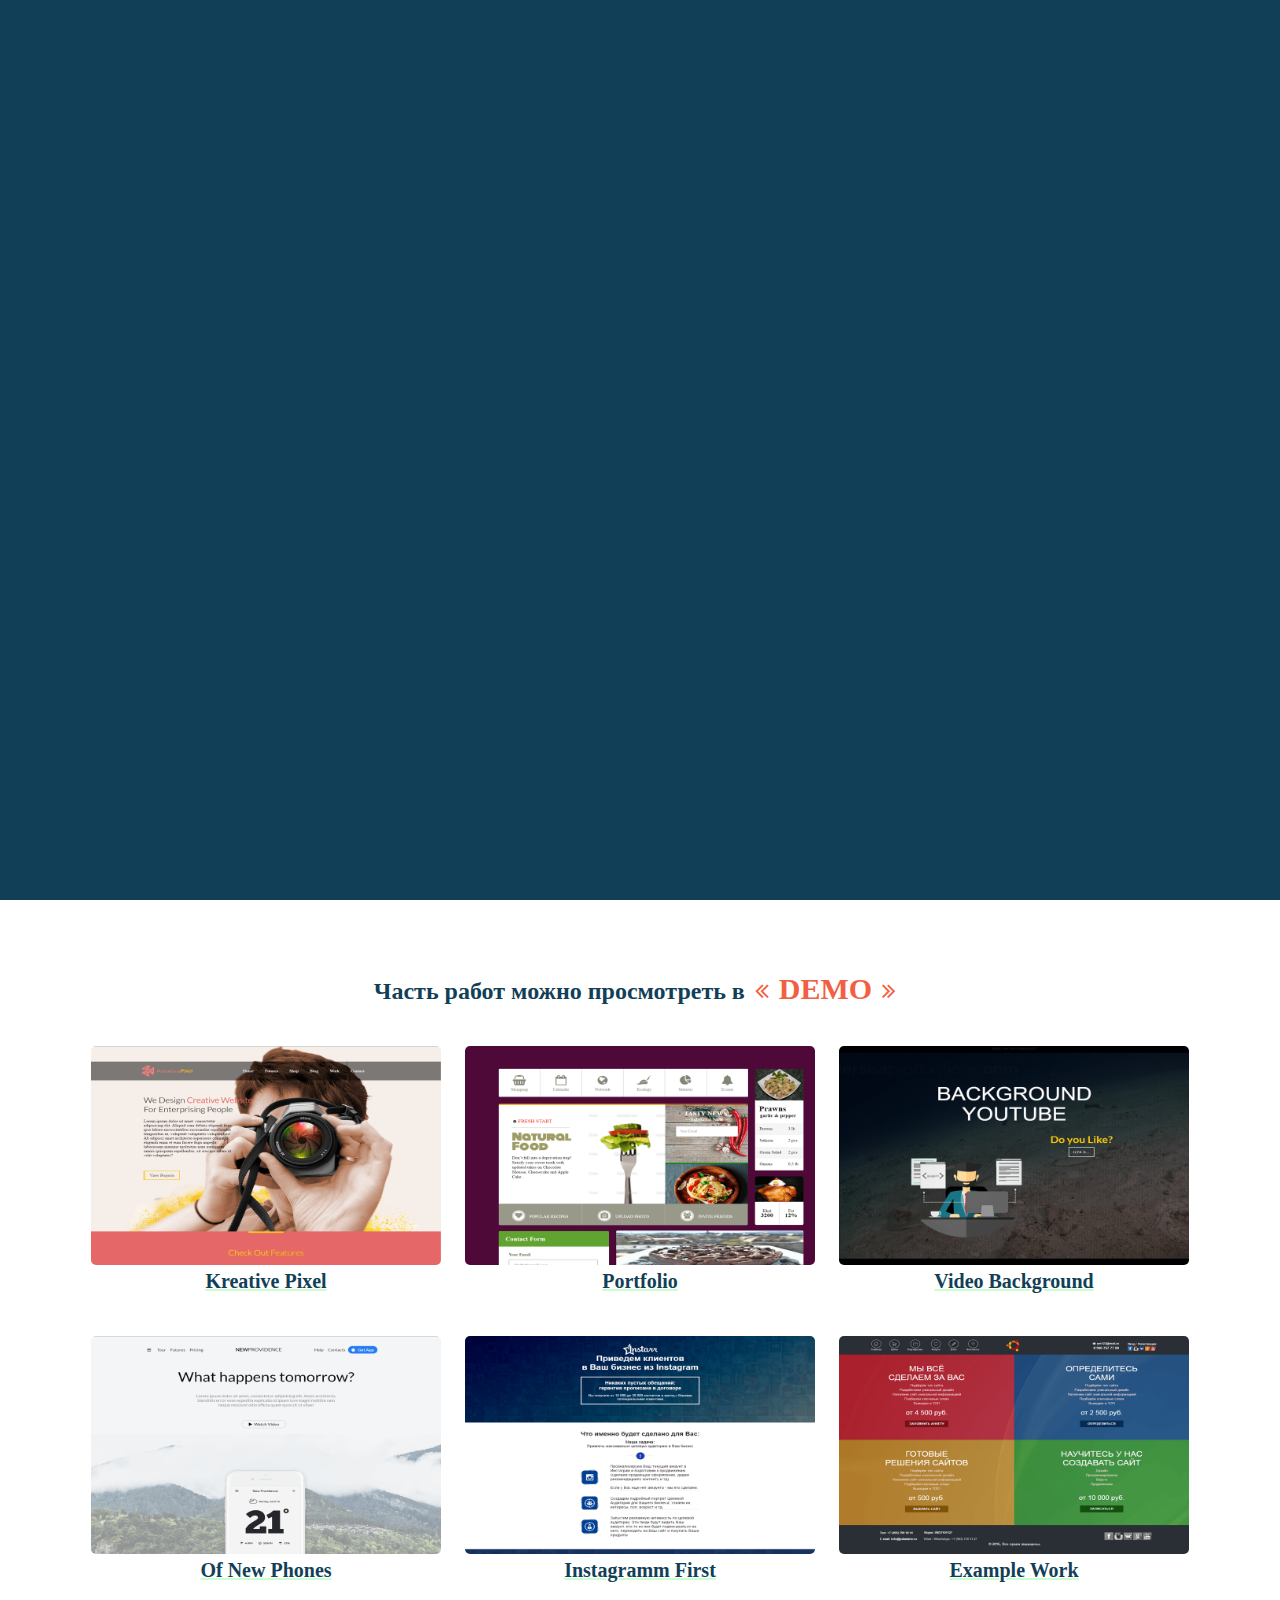
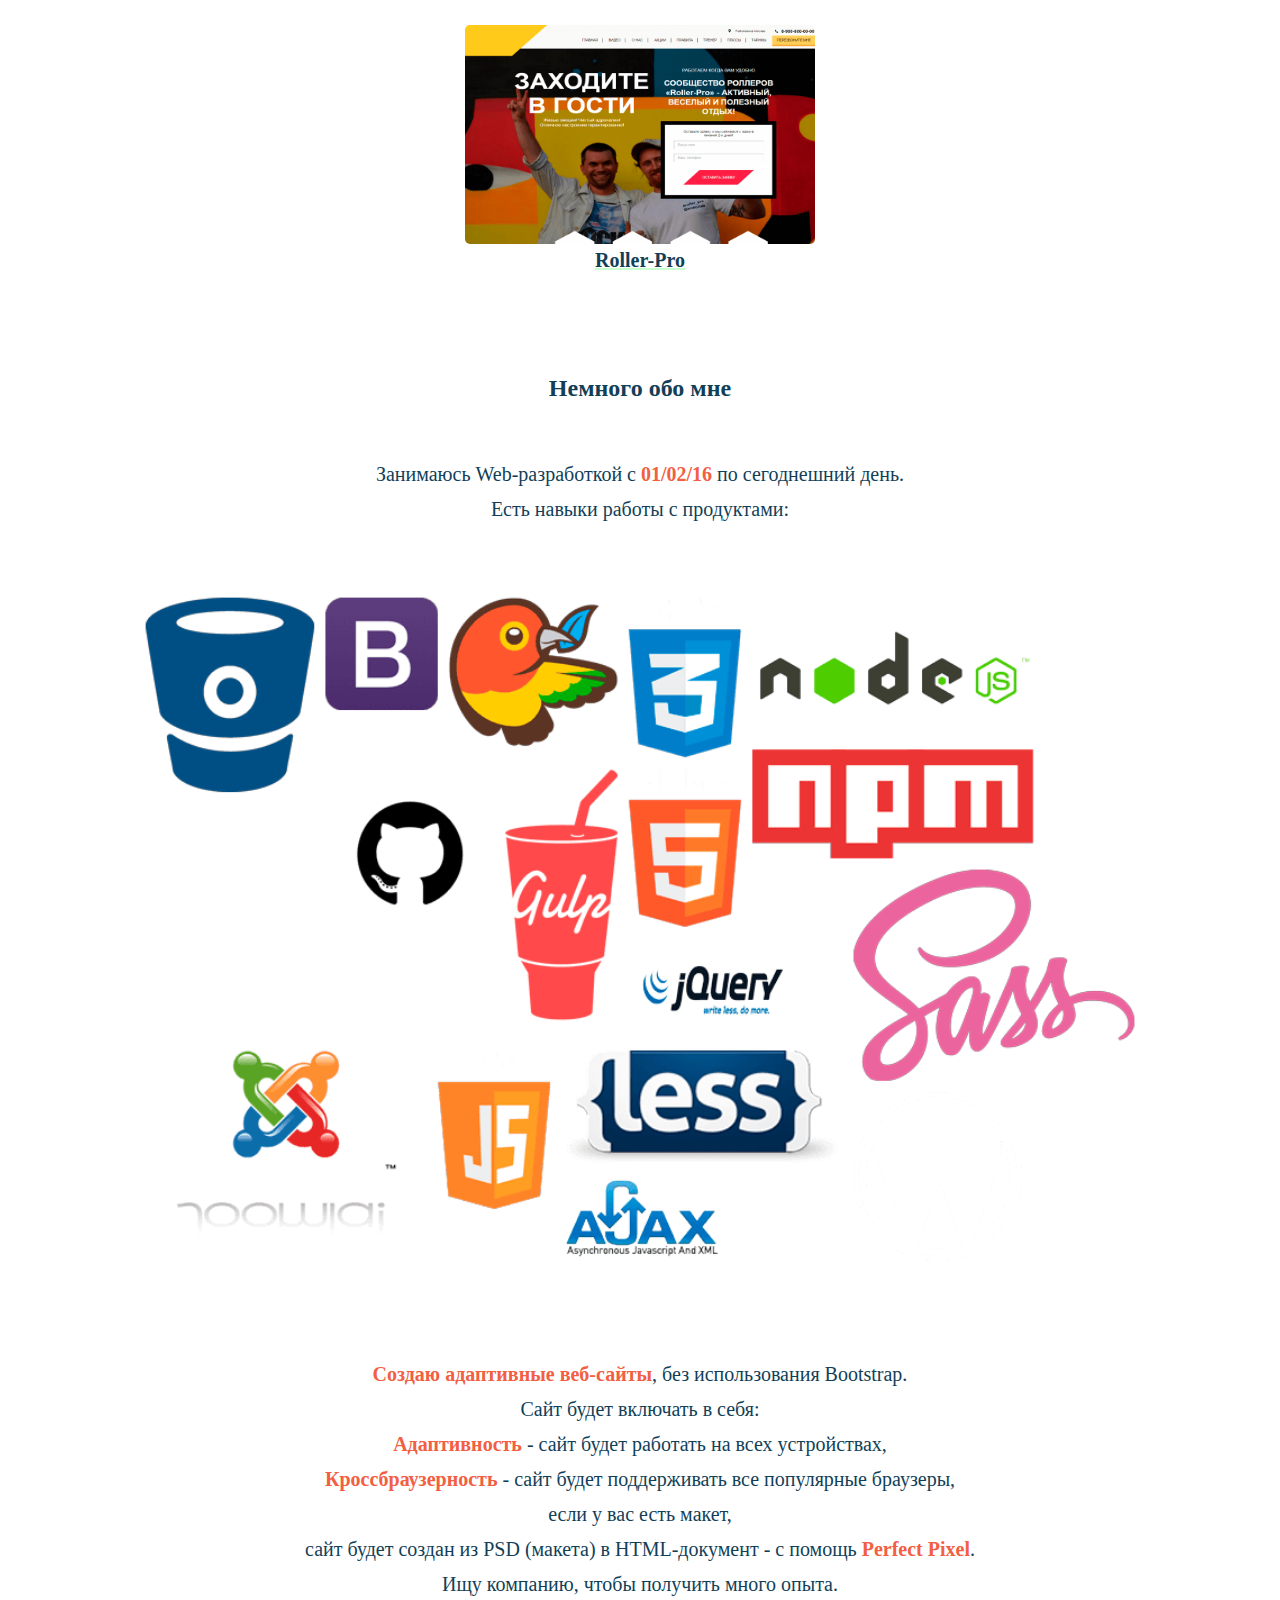
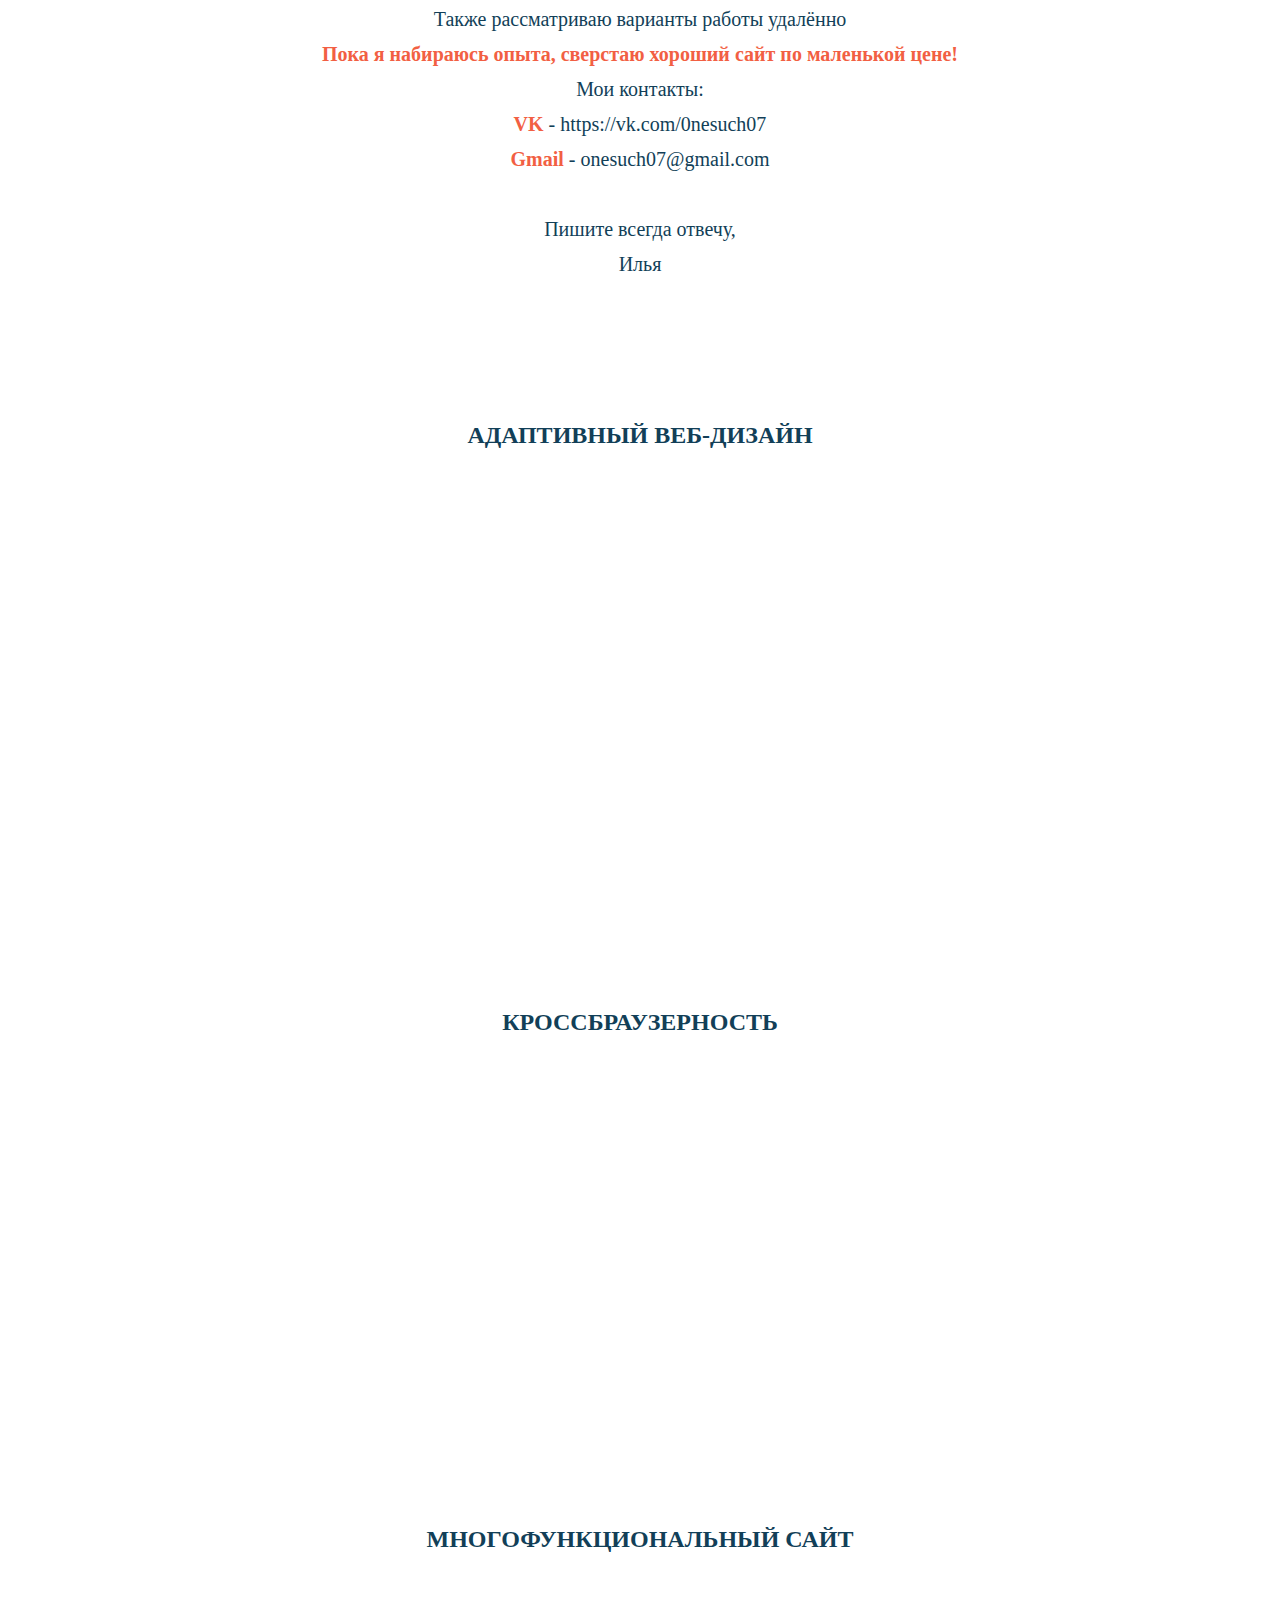
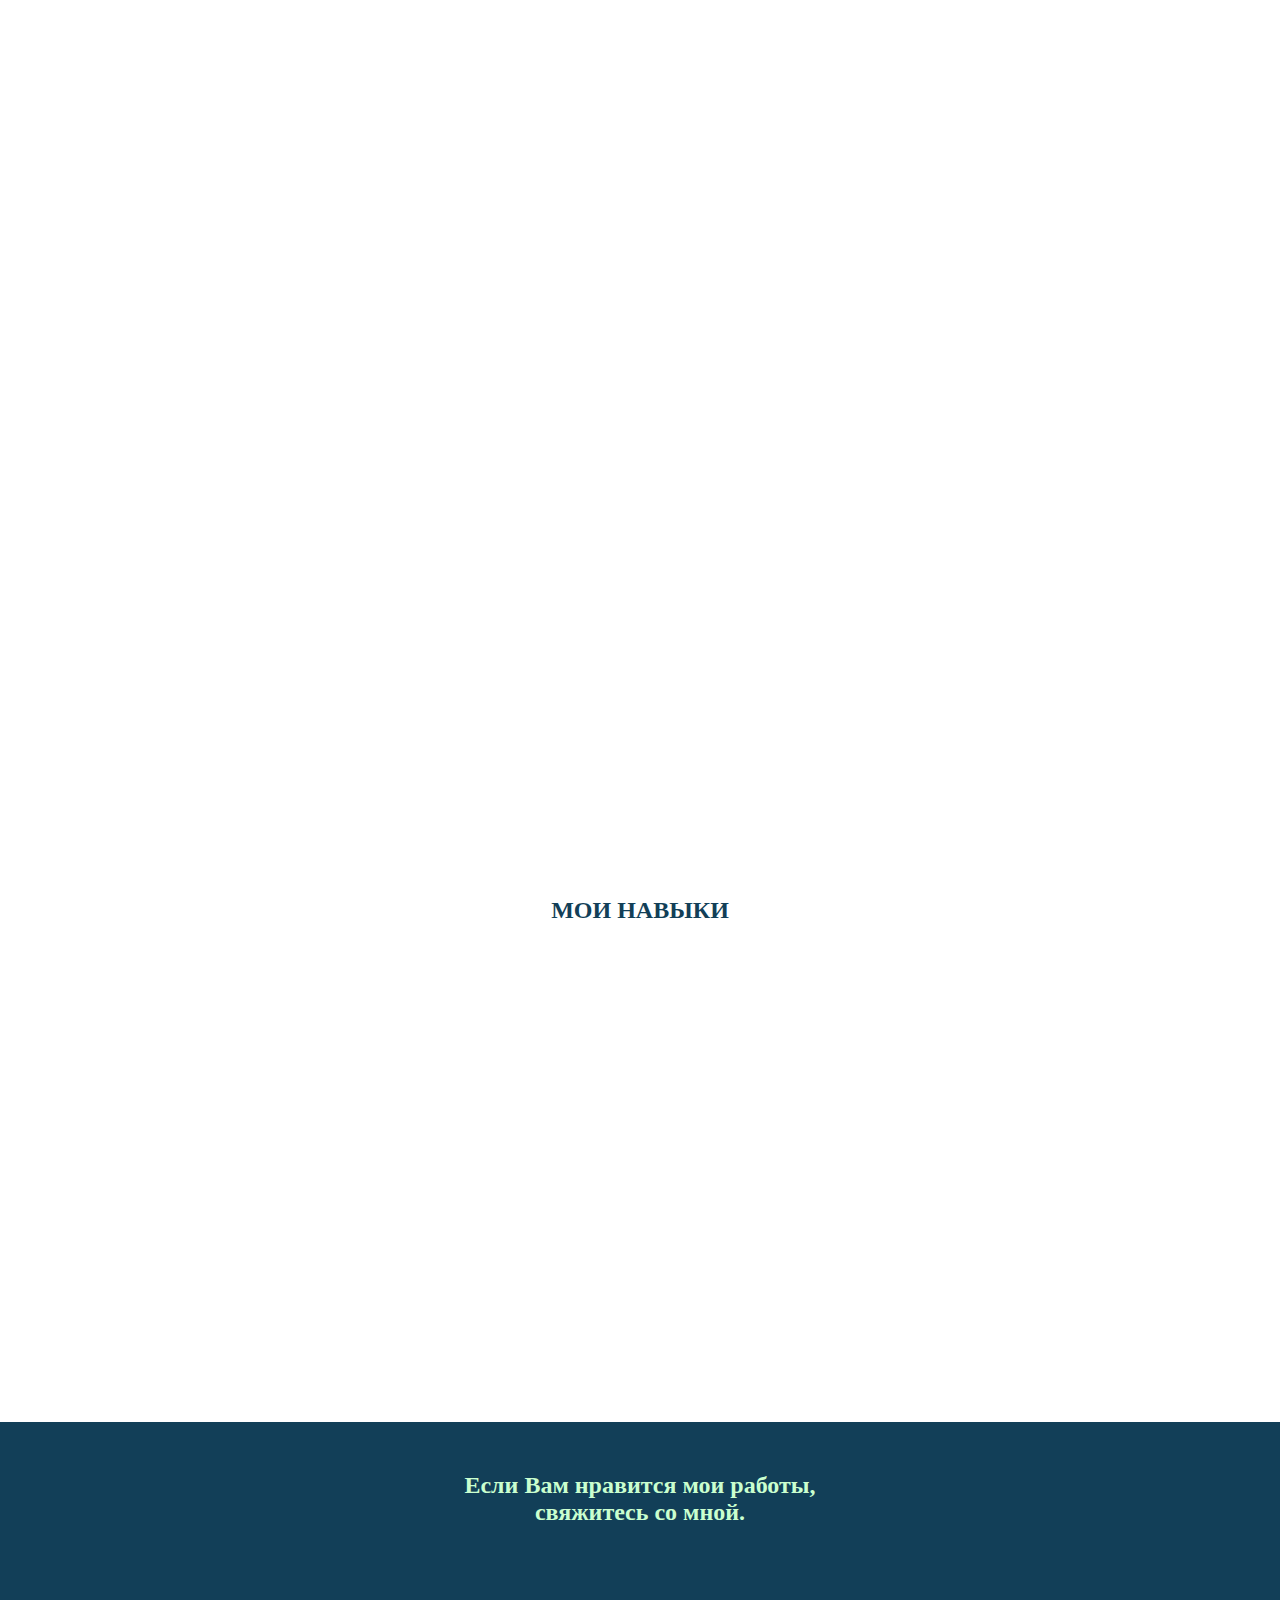
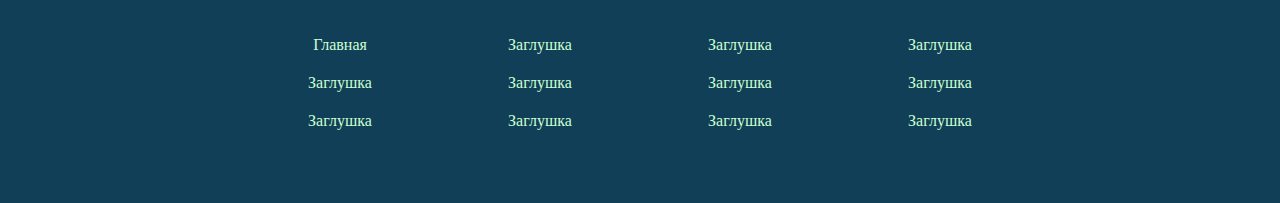
==== commit 053e7afd: "fix html document" ====
--- a/index.html
+++ b/index.html
@@ -8,7 +8,7 @@
     <title>Portfolio</title>
     <meta name="description" content="">
     <!-- Header CSS (First Sections of Website: compress & paste after release from _header.css here) -->
-    <style></style>
+    <style>.feedback-form i,.reverse-form input{-webkit-box-shadow:inset 0 0 1px 1px #313E52;box-shadow:inset 0 0 1px 1px #313E52}body{overflow:hidden}.logo a,.one-section a{text-decoration:none}.one-section p{text-transform:uppercase}.content,.feedback-form,.header{min-width:340px}*{padding:0;margin:0}.header{position:relative;background:#123f58;padding-top:47px}.feedback-form{position:fixed;display:block;width:100%;top:0;z-index:500;background:#123f58}.feedback-form i{width:30px;-webkit-border-radius:3px;border-radius:3px;text-align:center;padding:5px 1px;margin-right:5px;color:#caffcf;background:#123f58;border:1px solid #67809f;cursor:pointer}.feedback-form i:hover{background:#caffcf;color:#123f58}.feedback-form p{display:inline-block;color:#caffcf;margin:8px 2px}.feedback-form span{margin-left:5px;font-weight:600}.search-me{position:relative;display:inline-block;left:60px}.location,.reverse-form{display:none;width:100%;height:350px;top:44px;text-align:center;position:absolute}.location{z-index:5}.location img{width:100%}.reverse-form{z-index:1;vertical-align:middle;background:rgba(56,130,140,.85)}.reverse-form h2{padding:30px 0;color:#caffcf}.reverse-form input{-webkit-border-radius:5px;border-radius:5px;border:none;color:#123f58;padding:10px;margin:10px;width:25%}.reverse-form button{padding:10px;color:#caffcf;background:#123f58;border:1px solid #67809f;cursor:pointer;-webkit-border-radius:5px;border-radius:5px}.reverse-form button:hover{background:#caffcf;color:#123f58}.to-find-me{display:inline-block;position:absolute;right:60px}.to-find-me input{color:#123f58;padding:8px 3px 4px;background:0 0;font-size:12px;border:none;text-align:right}.to-find-me span > i{background:0 0;border:none;cursor:inherit}.to-find-me span > i:hover{background:0 0;color:#caffcf}.voice-information-block,.voice-information-block-active{position:fixed;right:70px;z-index:2;padding:5px;text-align:center;width:200px;background:rgba(18,63,88,.9);display:block;line-height:16px}.voice-information-block{top:135px;border:1px solid #f25f43;-webkit-border-radius:5px;border-radius:5px}.voice-information-block h6{color:#caffcf}.voice-information-block span{color:#f25f43}.voice-information-block p,.voice-information-block-active h6{color:#caffcf}.voice-information-block-active{top:45px;border:1px solid #f25f43;-webkit-border-radius:5px;border-radius:5px}.voice-information-block-active span{color:#f25f43}.logo a,.voice-information-block-active p{color:#caffcf}.logo{display:block;text-align:right;padding:0 60px;background:url(/img/background/logo.png) left 60px center no-repeat #38828c;background-size:85px}.logo li{display:inline-table;list-style:none;text-align:center;cursor:pointer;font-weight:700}.logo li:hover{font-weight:600;border-top:3px solid #caffcf;margin-top:-3px}.logo a{display:block;width:95px;padding:35px 2px}.leftInformationBlock,.scrollTrackingActive{left:60px;z-index:5;width:240px;background:rgba(18,63,88,.9)}.logo a:hover{color:#fff}.leftInformationBlock{position:absolute;top:135px;line-height:16px;border:1px solid #f25f43;-webkit-border-radius:5px;border-radius:5px;text-align:center}.leftInformationBlock h5{padding:5px;color:#caffcf}.leftInformationBlock p{color:#caffcf;font-size:16px;padding:5px 10px}.leftInformationBlock i{float:right;font-size:20px;text-align:right;margin-left:10px;color:#caffcf}.scrollTrackingActive{position:fixed;top:45px;height:auto;border:1px solid #f25f43;-webkit-border-radius:5px;border-radius:5px;text-align:center}.scrollTrackingActive h5{padding:5px;color:#caffcf}.scrollTrackingActive p{color:#caffcf;font-size:16px;padding:5px 10px}.scrollTrackingActive i{float:right;font-size:20px;text-align:right;margin-left:10px;color:#caffcf}.four-section,.iphone-block h3,.one-section,.three-section,.three-section p,.two-section,.two-section a,.two-section h2,.two-section li{text-align:center}.content{position:relative;display:block;background:#fff}.one-section{display:block;padding:300px 0}.one-section h2,.one-section h3,.one-section p{color:#123f58;padding:10px 0}.one-section h3{font-size:30px}.one-section h2{font-weight:700}.one-section p{margin-bottom:50px}.one-section a{background:#123f58;color:#caffcf;-webkit-border-radius:3px;border-radius:3px;padding:15px 30px;cursor:pointer;margin:10px 0 90px}.one-section a:hover{-webkit-box-shadow:0 0 1px 1px #123f58;box-shadow:0 0 1px 1px #123f58;border:1px solid #caffcf;background:#caffcf;color:#123f58}</style>
     <!-- Fonts Loader from _fonts.css (HTML5 LocalStorage) -->
     <script>!function(){function e(e,t,n){e.addEventListener?e.addEventListener(t,n,!1):e.attachEvent&&e.attachEvent("on"+t,n)}function t(e){return window.localStorage&&localStorage.font_css_cache&&localStorage.font_css_cache_file===e}function n(){if(window.localStorage&&window.XMLHttpRequest)if(t(o))a(localStorage.font_css_cache);else{var n=new XMLHttpRequest;n.open("GET",o,!0),e(n,"load",function(){4===n.readyState&&(a(n.responseText),localStorage.font_css_cache=n.responseText,localStorage.font_css_cache_file=o)}),n.send()}else{var c=document.createElement("link");c.href=o,c.rel="stylesheet",c.type="text/css",document.getElementsByTagName("head")[0].appendChild(c),document.cookie="font_css_cache"}}function a(e){var t=document.createElement("style");t.innerHTML=e,document.getElementsByTagName("head")[0].appendChild(t)}var o="_fonts.css";window.localStorage&&localStorage.font_css_cache||document.cookie.indexOf("font_css_cache")>-1?n():e(window,"load",n)}();</script>
     <!-- Load CSS Compilled without JS -->
@@ -146,6 +146,7 @@
                 <div class="circle-container wow slideInRight" data-wow-delay="0.5s" data-wow-duration="2s">
                     <h3>Jquery</h3>
                     <div class="circlestat" data-dimension="200" data-text="45%" data-width="30" data-fontsize="38" data-percent="45" data-fgcolor="#61a9dc" data-bgcolor="#eee" data-fill="#ddd"></div>
+                </div>
             </div>
             <div class="row">
                 <div class="circle-container wow slideInLeft" data-wow-delay="0.5s" data-wow-duration="2s">
@@ -160,26 +161,28 @@
                     <h3>Npm</h3>
                     <div class="circlestat" data-dimension="200" data-text="20%" data-width="30" data-fontsize="38" data-percent="20" data-fgcolor="#61a9dc" data-bgcolor="#eee" data-fill="#ddd"></div>
                 </div>
-                <div class="row">
-                    <div class="circle-container wow slideInLeft" data-wow-delay="0.5s" data-wow-duration="2s">
-                        <h3>Bootstrap</h3>
-                        <div class="circlestat" data-dimension="200" data-text="30%" data-width="30" data-fontsize="38" data-percent="30" data-fgcolor="#61a9dc" data-bgcolor="#eee" data-fill="#ddd"></div>
-                    </div>
-                    <div class="circle-container wow bounceInUp" data-wow-delay="0.5s" data-wow-duration="2s">
-                        <h3>WordPress</h3>
-                        <div class="circlestat" data-dimension="200" data-text="25%" data-width="30" data-fontsize="38" data-percent="25" data-fgcolor="#61a9dc" data-bgcolor="#eee" data-fill="#ddd"></div>
-                    </div>
-                    <div class="circle-container wow bounceInUp" data-wow-delay="0.5s" data-wow-duration="2s">
-                        <h3>Php</h3>
-                        <div class="circlestat" data-dimension="200" data-text="10%" data-width="30" data-fontsize="38" data-percent="10" data-fgcolor="#61a9dc" data-bgcolor="#eee" data-fill="#ddd"></div>
-                    </div>
-                    <div class="circle-container wow slideInRight" data-wow-delay="0.5s" data-wow-duration="2s">
-                        <h3>Git</h3>
-                        <div class="circlestat" data-dimension="200" data-text="80%" data-width="30" data-fontsize="38" data-percent="80" data-fgcolor="#61a9dc" data-bgcolor="#eee" data-fill="#ddd"></div>
-                    </div>
-                </div>
-            </div>
-        </div>
+                </div>
+            <div class="row">
+                <div class="circle-container wow slideInLeft" data-wow-delay="0.5s" data-wow-duration="2s">
+                    <h3>Bootstrap</h3>
+                    <div class="circlestat" data-dimension="200" data-text="30%" data-width="30" data-fontsize="38" data-percent="30" data-fgcolor="#61a9dc" data-bgcolor="#eee" data-fill="#ddd"></div>
+                </div>
+                <div class="circle-container wow bounceInUp" data-wow-delay="0.5s" data-wow-duration="2s">
+                    <h3>WordPress</h3>
+                    <div class="circlestat" data-dimension="200" data-text="25%" data-width="30" data-fontsize="38" data-percent="25" data-fgcolor="#61a9dc" data-bgcolor="#eee" data-fill="#ddd"></div>
+                </div>
+                <div class="circle-container wow bounceInUp" data-wow-delay="0.5s" data-wow-duration="2s">
+                    <h3>Php</h3>
+                    <div class="circlestat" data-dimension="200" data-text="10%" data-width="30" data-fontsize="38" data-percent="10" data-fgcolor="#61a9dc" data-bgcolor="#eee" data-fill="#ddd"></div>
+                </div>
+                <div class="circle-container wow slideInRight" data-wow-delay="0.5s" data-wow-duration="2s">
+                    <h3>Git</h3>
+                    <div class="circlestat" data-dimension="200" data-text="40%" data-width="30" data-fontsize="38" data-percent="40" data-fgcolor="#61a9dc" data-bgcolor="#eee" data-fill="#ddd"></div>
+                </div>
+            </div>
+        </div>
+    </div>
+</div>
 <div class="footer">
     <div class="assistance-unit">
         <h2>Если Вам нравится мои работы,<br>свяжитесь со мной.</h2>
@@ -201,6 +204,10 @@
     </div>
     <div class="up-scroll"><a href="#header"><i class="fa fa-angle-up" aria-hidden="true"></i></a></div>
 </div>
+<!-- Preloader -->
+<style type="text/css">#hellopreloader>p{display:none;}#hellopreloader_preload{display: block;position:fixed;z-index:99999;top:0;left:0;width: 100%;height:100%;background:#123F58 url(http://hello-site.ru//main/images/preloads/grid.svg) center center no-repeat;background-size:59px;}</style>
+<div id="hellopreloader"><div id="hellopreloader_preload"></div></div>
+<script type="text/javascript">var hellopreloader = document.getElementById("hellopreloader_preload");function fadeOutnojquery(el){el.style.opacity = 1;var interhellopreloader = setInterval(function(){el.style.opacity = el.style.opacity - 0.05;if (el.style.opacity <=0.05){ clearInterval(interhellopreloader);hellopreloader.style.display = "none";}},16);}window.onload = function(){setTimeout(function(){fadeOutnojquery(hellopreloader);},1500);};</script>
 <!--[if lt IE 9]>
 <script src="scripts/html5shiv/es5-shim.min.js"></script>
 <script src="scripts/html5shiv/html5shiv.min.js"></script>
@@ -211,8 +218,7 @@
 <script>
     function loadCSS(hf) {
         var ms=document.createElement("link");ms.rel="stylesheet";
-        ms.href=hf;document.getElementsByTagName("head")[0].appendChild(ms);
-    }
+        ms.href=hf;document.getElementsByTagName("head")[0].appendChild(ms);}
     loadCSS("vendor/font-awesome/css/font-awesome.css");
     loadCSS("scripts/fancyBox/source/jquery.fancybox.css");
     loadCSS("scripts/scriptVideoBackground/reset.css");
@@ -224,21 +230,14 @@
     loadCSS("_main.css");
     loadCSS("_media.css");
 </script>
-<!-- Preloader -->
-<style type="text/css">#hellopreloader>p{display:none;}#hellopreloader_preload{display: block;position:fixed;z-index:99999;top:0;left:0;width: 100%;height:100%;background:#123F58 url(http://hello-site.ru//main/images/preloads/grid.svg) center center no-repeat;background-size:59px;}</style>
-<div id="hellopreloader"><div id="hellopreloader_preload"></div></div>
-<script type="text/javascript">var hellopreloader = document.getElementById("hellopreloader_preload");function fadeOutnojquery(el){el.style.opacity = 1;var interhellopreloader = setInterval(function(){el.style.opacity = el.style.opacity - 0.05;if (el.style.opacity <=0.05){ clearInterval(interhellopreloader);hellopreloader.style.display = "none";}},16);}window.onload = function(){setTimeout(function(){fadeOutnojquery(hellopreloader);},1500);};</script>
 <!-- Load CSS compiled without Bootstrap & Header styles (after release) -->
-<script>var ms=document.createElement("link");ms.rel="stylesheet";
- ms.href="_main.css";document.getElementsByTagName("head")[0].appendChild(ms);
-</script>
+<script>var ms=document.createElement("link");ms.rel="stylesheet"; ms.href="_main.css";document.getElementsByTagName("head")[0].appendChild(ms);</script>
 <!-- Load Scripts -->
 <script>var scr = {"scripts":[
     {"src" : "vendor/jquery/dist/jquery.min.js", "async" : false},
     {"src" : "scripts/modernizr/modernizr.js", "async" : false},
     {"src" : "scripts/waypoints/waypoints.min.js", "async" : false},
     {"src" : "vendor/wow/dist/wow.min.js", "async" : false},    {"src" : "scripts/animate-circle/jquery.circliful.min.js", "async" : false},
-
     {"src" : "scripts/plugins-scroll/plugins-scroll.js", "async" : false},
     {"src" : "scripts/scriptVideoBackground/jquery.tubular.1.0.js", "async" : false},
     {"src" : "scripts/fancyBox/jquery.mousewheel-3.0.6.pack.js", "async" : false},
--- a/_main.css
+++ b/_main.css
@@ -1,2 +1,2 @@
-.feedback-form i,.reverse-form input{-webkit-box-shadow:inset 0 0 1px 1px #313E52;box-shadow:inset 0 0 1px 1px #313E52}.work-info,body{overflow:hidden}.assistance-unit a,.logo a,.one-section a{text-decoration:none}.five-section h2,.one-section p,.work-info h2{text-transform:uppercase}.content,.feedback-form,.footer,.header{min-width:340px}*{padding:0;margin:0}.header{position:relative;background:#123f58;padding-top:47px}.feedback-form{position:fixed;display:block;width:100%;top:0;z-index:500;background:#123f58}.feedback-form i{width:30px;-webkit-border-radius:3px;border-radius:3px;text-align:center;padding:5px 1px;margin-right:5px;color:#caffcf;background:#123f58;border:1px solid #67809f;cursor:pointer}.feedback-form i:hover{background:#caffcf;color:#123f58}.feedback-form p{display:inline-block;color:#caffcf;margin:8px 2px}.feedback-form span{margin-left:5px;font-weight:600}.search-me{position:relative;display:inline-block;left:60px}.location,.reverse-form{display:none;width:100%;height:350px;top:44px;text-align:center;position:absolute}.location{z-index:5}.location img{width:100%}.reverse-form{z-index:1;vertical-align:middle;background:rgba(56,130,140,.85)}.reverse-form h2{padding:30px 0;color:#caffcf}.reverse-form input{-webkit-border-radius:5px;border-radius:5px;border:none;color:#123f58;padding:10px;margin:10px;width:25%}.reverse-form button{padding:10px;color:#caffcf;background:#123f58;border:1px solid #67809f;cursor:pointer;-webkit-border-radius:5px;border-radius:5px}.reverse-form button:hover{background:#caffcf;color:#123f58}.to-find-me{display:inline-block;position:absolute;right:60px}.to-find-me input{color:#123f58;padding:8px 3px 4px;background:0 0;font-size:12px;border:none;text-align:right}.to-find-me span>i{background:0 0;border:none;cursor:inherit}.to-find-me span>i:hover{background:0 0;color:#caffcf}.voice-information-block,.voice-information-block-active{position:fixed;right:70px;z-index:2;padding:5px;text-align:center;width:200px;background:rgba(18,63,88,.9);display:block;line-height:16px}.voice-information-block{top:135px;border:1px solid #f25f43;-webkit-border-radius:5px;border-radius:5px}.voice-information-block h6{color:#caffcf}.voice-information-block span{color:#f25f43}.voice-information-block p,.voice-information-block-active h6{color:#caffcf}.voice-information-block-active{top:45px;border:1px solid #f25f43;-webkit-border-radius:5px;border-radius:5px}.voice-information-block-active span{color:#f25f43}.logo a,.voice-information-block-active p{color:#caffcf}.logo{display:block;text-align:right;padding:0 60px;background:url(/img/background/logo.png) left 60px center no-repeat #38828c;background-size:85px}.logo li{display:inline-table;list-style:none;text-align:center;cursor:pointer;font-weight:700}.logo li:hover{font-weight:600;border-top:3px solid #caffcf;margin-top:-3px}.logo a{display:block;width:95px;padding:35px 2px}.leftInformationBlock,.scrollTrackingActive{left:60px;z-index:5;width:240px;background:rgba(18,63,88,.9)}.logo a:hover{color:#fff}.leftInformationBlock{position:absolute;top:135px;line-height:16px;border:1px solid #f25f43;-webkit-border-radius:5px;border-radius:5px;text-align:center}.leftInformationBlock h5{padding:5px;color:#caffcf}.leftInformationBlock p{color:#caffcf;font-size:16px;padding:5px 10px}.leftInformationBlock i{float:right;font-size:20px;text-align:right;margin-left:10px;color:#caffcf}.scrollTrackingActive{position:fixed;top:45px;height:auto;border:1px solid #f25f43;-webkit-border-radius:5px;border-radius:5px;text-align:center}.scrollTrackingActive h5{padding:5px;color:#caffcf}.scrollTrackingActive p{color:#caffcf;font-size:16px;padding:5px 10px}.scrollTrackingActive i{float:right;font-size:20px;text-align:right;margin-left:10px;color:#caffcf}.four-section,.iphone-block h3,.one-section,.three-section,.three-section p,.two-section,.two-section a,.two-section h2,.two-section li{text-align:center}.content{position:relative;display:block;background:#fff}.one-section{display:block;padding:300px 0}.one-section h2,.one-section h3,.one-section p{color:#123f58;padding:10px 0}.one-section h3{font-size:30px}.one-section h2{font-weight:700}.one-section p{margin-bottom:50px}.one-section a{background:#123f58;color:#caffcf;-webkit-border-radius:3px;border-radius:3px;padding:15px 30px;cursor:pointer;margin:10px 0 90px}.one-section a:hover{-webkit-box-shadow:0 0 1px 1px #123f58;box-shadow:0 0 1px 1px #123f58;border:1px inset solid;background:#caffcf;color:#123f58}.two-section{position:relative;padding-bottom:40px}.two-section ul{padding:0 45px}.two-section li{display:inline-block;width:350px;padding:10px}.four-section,.two-container{display:block;position:relative}.two-section img{width:100%;height:auto;-webkit-border-radius:5px;border-radius:5px}.two-section p{color:#123f58}.two-section h2{color:#123f58;padding:30px 0}.two-section a{padding:15px 0;font-size:20px;color:#caffcf;font-weight:900;cursor:pointer}.two-section a:hover{color:#f25f43}.two-section span{font-size:30px;color:#f25f43;font-weight:900}.two-section i{color:#f25f43;margin:0 10px}.three-section{position:relative;z-index:1;padding-bottom:30px}.three-section h2{color:#123f58;padding:30px 0}.three-section span{color:#f25f43;font-weight:900;font-size:20px}.four-section p,.three-section p{line-height:35px;font-size:20px;color:#123f58}.three-section p{word-wrap:break-word;margin:10px 150px 50px;padding:15px 50px}.two-container img{width:1000px;height:auto}.four-section p{margin:0 170px 70px;padding:50px 0;-webkit-border-radius:10px;border-radius:10px}.four-section span{font-weight:800;color:#f25f43}.four-section h3{padding:10px 0}.iphone-block{display:-webkit-inline-box;display:-webkit-inline-flex;display:-ms-inline-flexbox;display:inline-flex;position:relative;margin-top:150px}.work-info li,.work-info ul{display:block}.iphone-block h6{text-align:justify;padding:0 8px;max-height:130px;overflow:hidden}.work-info{position:relative}.work-info ul{text-align:center}.work-info img,.work-info p{display:inline-block;vertical-align:middle}.work-info img{width:20%}.work-info h2{padding:20px 0;color:#123f58}.work-info p{padding:50px 0;width:50%;border:none;text-align:left;background:0 0}.iphone-blue,.iphone-red,.iphone-yellow{width:200px;height:410px}.assistance-unit,.five-section,.footer{position:relative;text-align:center}.iphone-blue{background:url(/img/main-container/IPhone-blue.png) center no-repeat;background-size:90%}.iphone-yellow{background:url(/img/main-container/IPhone-yellow.png) center no-repeat;background-size:100%}.iphone-red{background:url(/img/main-container/IPhone-red.png) center no-repeat;background-size:90%}.left-window{width:145px;height:260px;margin:76px 28px 0;background:url(/img/main-container/theme-iphone.png) center no-repeat;background-size:100%}.center-window{width:160px;height:285px;margin:63px 20px 0;background:url(/img/main-container/theme-iphone-center.png) center no-repeat;background-size:100%}.right-window{width:145px;height:260px;margin:76px 28px 0;background:url(/img/main-container/theme-iphone.png) center no-repeat;background-size:100%}.assistance-unit{z-index:3}.assistance-unit ul{display:block;padding:50px 150px}.assistance-unit li{display:inline-block;width:20%;color:#caffcf;padding:10px 0}.assistance-unit h2{color:#123f58;padding:50px 0}.assistance-unit h3{color:#123f58;padding:30px 0}.assistance-unit a{color:#caffcf}.five-section{display:block;background:#fff}.cssload-tetrominos,.up-scroll{display:none}.five-section h2{color:#123f58;padding:50px 0}.footer h2,.up-scroll i{color:#caffcf}.footer{background:#123f58;background-size:cover;z-index:1}.up-scroll{position:fixed;bottom:25px;right:25px;z-index:3;line-height:10px}.up-scroll i{-webkit-border-radius:100%;border-radius:100%;width:40px;height:40px;line-height:36px;font-size:35px;cursor:pointer;background:#123f58;border:1px solid #67809f}.up-scroll i:hover{background:#caffcf;color:#123f58;-webkit-box-shadow:inset 0 0 2px 2px #313e52;box-shadow:inset 0 0 2px 2px #313e52}@media (max-width:1200px){.logo,.to-find-me{text-align:right}.logo,.to-find-me p{margin-left:0}.feedback-form p,.logo li{font-size:12px}.feedback-form i{width:20px}.logo{display:block}.leftInformationBlock{top:140px}.voice-information-block-active{top:45px}.four-section p{font-size:18px}.three-section h2{padding:25px 0}.three-section p{margin:0 50px}.three-section span{font-size:22px}.iphone-block h6{max-height:115px;overflow:hidden}.two-container img{width:800px}.assistance-unit ul{padding:50px}.assistance-unit h2{padding:50px 0 0}}@media (max-width:980px){.header{padding-top:48px;font-size:13px}.location{height:110px;margin-left:-1%}.search-me{left:5px}.feedback-form{padding:0 5px}.feedback-form p{font-size:10px;margin:12px 0}.feedback-form i{width:22px;padding:4px 1px;margin:4px 5px 0 0}.reverse-form{margin-left:-1%}.logo{background-size:55px;text-align:right;padding-right:5px;background-position:left 2% center;margin-left:0}.logo li{display:inline-table;font-size:10px}.logo a{width:64px;padding:24px 2px}.to-find-me{right:5px;margin-left:0}.to-find-me input{width:80px;font-size:8px}.voice-information-block-active{top:50px;width:140px;right:5px}.voice-information-block{right:5px;top:108px;width:140px}.scrollTrackingActive{top:49px;left:5px;width:160px}.scrollTrackingActive h5{padding:5px 0;font-size:10px}.scrollTrackingActive p{padding:5px;font-size:10px}.leftInformationBlock{top:108px;left:5px;width:160px}.leftInformationBlock h5{padding:5px 0;font-size:10px}.leftInformationBlock p{padding:5px;font-size:10px}.one-section{padding:50px 0}.one-section button{padding:8px 15px;margin:10px 0 50px}.one-section p{padding:0 70px;font-size:15px}.two-section a{padding:8px 20px}.two-section ul{padding:0}.two-section li{width:80%;padding:0}.two-section h2{padding:25px 0;font-size:20px}.two-section span{font-size:25px}.two-section img{width:90%}.three-section h2{font-size:20px;padding:20px 0 0}.three-section p{margin:0 20px}.three-section span{font-size:20px}.work-info p{margin-left:0;width:340px}.work-info img{margin-right:0}.work-info h2{margin-top:15px}.two-container{padding:20% 0}.two-container img{width:500px;height:auto}.iphone-block h6{max-height:74px;overflow:hidden}.iphone-blue{width:150px}.iphone-yellow{width:155px}.iphone-red{width:150px}.left-window{width:110px;height:210px;margin:100px 21px 0}.center-window{height:237px;margin:88px 13px 0;width:130px}.right-window{width:110px;height:210px;margin:100px 21px 0}.four-section{padding:50px 5px}.four-section p{padding:10px 45px;font-size:15px;margin:0}.assistance-unit ul{margin-top:100px;padding:50px 10px}.assistance-unit li{width:22%}.assistance-unit h2{padding:25px 0;font-size:20px}.assistance-unit h3{font-size:15px;padding:25px 0}.up-scroll i{width:38px;height:35px;line-height:30px;font-size:30px}}@media (max-width:490px){.logo a{width:38px;font-size:9px;padding:24px 2px}.search-me p{display:none}.circle-container{display:block;width:200px;margin:auto}.to-find-me input{width:130px;text-align:center;font-size:9px;text-transform:uppercase}.up-scroll{right:15px}.up-scroll i{width:35px;right:2px;height:32px;font-size:25px;line-height:26px}.feedback-form{height:45px}.feedback-form i{width:22px;padding:3px;margin:3px 5px 0 0}.three-section p{margin:0}.two-container img{width:300px}.iphone-block{margin-top:0}.iphone-blue{width:60px}.iphone-yellow{width:120px}.iphone-red{width:60px}.left-window{width:59px;height:128px;margin:143px 0 0;background-size:79%}.center-window{height:235px;margin:88px 10px 0;width:100px}.right-window{width:59px;height:128px;margin:143px 0 0;background-size:79%}}::-webkit-scrollbar{width:6px;background:#123f58}::-webkit-scrollbar-thumb{border-width:1px 1px 1px 2px;border-color:#777;-webkit-border-radius:4px;border-radius:4px;background-color:#caffcf;-webkit-box-shadow:inset 0 0 1px 1px #000;box-shadow:inset 0 0 1px 1px #000}::-webkit-scrollbar-thumb:hover{cursor:pointer}::-webkit-scrollbar-thumb:active{border-width:1px 1px 1px 2px;-webkit-box-shadow:inset 0 0 1px 1px #000;box-shadow:inset 0 0 1px 1px #000;background-color:#caffcf}
+.feedback-form i,.reverse-form input{-webkit-box-shadow:inset 0 0 1px 1px #313E52;box-shadow:inset 0 0 1px 1px #313E52}.work-info,body{overflow:hidden}.assistance-unit a,.logo a,.one-section a{text-decoration:none}.five-section h2,.one-section p,.work-info h2{text-transform:uppercase}.content,.feedback-form,.footer,.header{min-width:340px}*{padding:0;margin:0}.header{position:relative;background:#123f58;padding-top:47px}.feedback-form{position:fixed;display:block;width:100%;top:0;z-index:500;background:#123f58}.feedback-form i{width:30px;-webkit-border-radius:3px;border-radius:3px;text-align:center;padding:5px 1px;margin-right:5px;color:#caffcf;background:#123f58;border:1px solid #67809f;cursor:pointer}.feedback-form i:hover{background:#caffcf;color:#123f58}.feedback-form p{display:inline-block;color:#caffcf;margin:8px 2px}.feedback-form span{margin-left:5px;font-weight:600}.search-me{position:relative;display:inline-block;left:60px}.location,.reverse-form{display:none;width:100%;height:350px;top:44px;text-align:center;position:absolute}.location{z-index:5}.location img{width:100%}.reverse-form{z-index:1;vertical-align:middle;background:rgba(56,130,140,.85)}.reverse-form h2{padding:30px 0;color:#caffcf}.reverse-form input{-webkit-border-radius:5px;border-radius:5px;border:none;color:#123f58;padding:10px;margin:10px;width:25%}.reverse-form button{padding:10px;color:#caffcf;background:#123f58;border:1px solid #67809f;cursor:pointer;-webkit-border-radius:5px;border-radius:5px}.reverse-form button:hover{background:#caffcf;color:#123f58}.to-find-me input,.to-find-me span>i:hover{background:0 0;color:#caffcf}.to-find-me{display:inline-block;position:absolute;right:60px}.to-find-me input{padding:8px 3px 4px;font-size:12px;border:none;text-align:right}.to-find-me span>i{background:0 0;border:none;cursor:inherit}.voice-information-block,.voice-information-block-active{position:fixed;right:70px;z-index:2;padding:5px;text-align:center;width:200px;background:rgba(18,63,88,.9);display:block;line-height:16px}.voice-information-block{top:135px;border:1px solid #f25f43;-webkit-border-radius:5px;border-radius:5px}.voice-information-block h6{color:#caffcf}.voice-information-block span{color:#f25f43}.voice-information-block p,.voice-information-block-active h6{color:#caffcf}.voice-information-block-active{top:45px;border:1px solid #f25f43;-webkit-border-radius:5px;border-radius:5px}.voice-information-block-active span{color:#f25f43}.logo a,.voice-information-block-active p{color:#caffcf}.logo{display:block;text-align:right;padding:0 60px;background:url(/img/background/logo.png) left 60px center no-repeat #38828c;background-size:85px}.logo li{display:inline-table;list-style:none;text-align:center;cursor:pointer;font-weight:700}.logo li:hover{font-weight:600;border-top:3px solid #caffcf;margin-top:-3px}.logo a{display:block;width:95px;padding:35px 2px}.leftInformationBlock,.scrollTrackingActive{left:60px;z-index:5;width:240px;background:rgba(18,63,88,.9)}.logo a:hover{color:#fff}.leftInformationBlock{position:absolute;top:135px;line-height:16px;border:1px solid #f25f43;-webkit-border-radius:5px;border-radius:5px;text-align:center}.leftInformationBlock h5{padding:5px;color:#caffcf}.leftInformationBlock p{color:#caffcf;font-size:16px;padding:5px 10px}.leftInformationBlock i{float:right;font-size:20px;text-align:right;margin-left:10px;color:#caffcf}.scrollTrackingActive{position:fixed;top:45px;height:auto;border:1px solid #f25f43;-webkit-border-radius:5px;border-radius:5px;text-align:center}.scrollTrackingActive h5{padding:5px;color:#caffcf}.scrollTrackingActive p{color:#caffcf;font-size:16px;padding:5px 10px}.scrollTrackingActive i{float:right;font-size:20px;text-align:right;margin-left:10px;color:#caffcf}.four-section,.iphone-block h3,.one-section,.three-section,.three-section p,.two-section,.two-section a,.two-section h2,.two-section li{text-align:center}.content{position:relative;display:block;background:#fff}.one-section{display:block;padding:300px 0}.one-section h2,.one-section h3,.one-section p{color:#123f58;padding:10px 0}.one-section h3{font-size:30px}.one-section h2{font-weight:700}.one-section p{margin-bottom:50px}.one-section a{background:#123f58;color:#caffcf;-webkit-border-radius:3px;border-radius:3px;padding:15px 30px;cursor:pointer;margin:10px 0 90px}.one-section a:hover{-webkit-box-shadow:0 0 1px 1px #123f58;box-shadow:0 0 1px 1px #123f58;border:1px inset solid;background:#caffcf;color:#123f58}.two-section{position:relative;padding-bottom:40px}.two-section ul{padding:0 45px}.two-section li{display:inline-block;width:350px;padding:10px}.four-section,.two-container{display:block;position:relative}.two-section img{width:100%;height:auto;-webkit-border-radius:5px;border-radius:5px}.two-section p{color:#123f58}.two-section h2{color:#123f58;padding:30px 0}.two-section a{padding:15px 0;font-size:20px;color:#caffcf;font-weight:900;cursor:pointer}.two-section a:hover{color:#f25f43}.two-section span{font-size:30px;color:#f25f43;font-weight:900}.two-section i{color:#f25f43;margin:0 10px}.three-section{position:relative;z-index:1;padding-bottom:30px}.three-section h2{color:#123f58;padding:30px 0}.three-section span{color:#f25f43;font-weight:900;font-size:20px}.four-section p,.three-section p{line-height:35px;font-size:20px;color:#123f58}.three-section p{word-wrap:break-word;margin:10px 150px 50px;padding:15px 50px}.two-container img{width:1000px;height:auto}.four-section p{margin:0 170px 70px;padding:50px 0;-webkit-border-radius:10px;border-radius:10px}.four-section span{font-weight:800;color:#f25f43}.four-section h3{padding:10px 0}.iphone-block{display:-webkit-inline-box;display:-webkit-inline-flex;display:-ms-inline-flexbox;display:inline-flex;position:relative;margin-top:150px}.work-info li,.work-info ul{display:block}.iphone-block h6{text-align:justify;padding:0 8px;max-height:130px;overflow:hidden}.work-info{position:relative}.work-info ul{text-align:center}.work-info img,.work-info p{display:inline-block;vertical-align:middle}.work-info img{width:20%}.work-info h2{padding:20px 0;color:#123f58}.work-info p{padding:50px 0;width:50%;border:none;text-align:left;background:0 0}.iphone-blue,.iphone-red,.iphone-yellow{width:200px;height:410px}.assistance-unit,.five-section,.footer{position:relative;text-align:center}.iphone-blue{background:url(/img/main-container/IPhone-blue.png) center no-repeat;background-size:90%}.iphone-yellow{background:url(/img/main-container/IPhone-yellow.png) center no-repeat;background-size:100%}.iphone-red{background:url(/img/main-container/IPhone-red.png) center no-repeat;background-size:90%}.left-window{width:145px;height:260px;margin:76px 28px 0;background:url(/img/main-container/theme-iphone.png) center no-repeat;background-size:100%}.center-window{width:160px;height:285px;margin:63px 20px 0;background:url(/img/main-container/theme-iphone-center.png) center no-repeat;background-size:100%}.right-window{width:145px;height:260px;margin:76px 28px 0;background:url(/img/main-container/theme-iphone.png) center no-repeat;background-size:100%}.assistance-unit{z-index:3}.assistance-unit ul{display:block;padding:50px 150px}.assistance-unit li{display:inline-block;width:20%;color:#caffcf;padding:10px 0}.assistance-unit h2{color:#123f58;padding:50px 0}.assistance-unit h3{color:#123f58;padding:30px 0}.assistance-unit a{color:#caffcf}.five-section{display:block;background:#fff}.cssload-tetrominos,.up-scroll{display:none}.five-section h2{color:#123f58;padding:50px 0}.footer h2,.up-scroll i{color:#caffcf}.footer{background:#123f58;background-size:cover;z-index:1}.up-scroll{position:fixed;bottom:25px;right:25px;z-index:3;line-height:10px}.up-scroll i{-webkit-border-radius:100%;border-radius:100%;width:40px;height:40px;line-height:36px;font-size:35px;cursor:pointer;background:#123f58;border:1px solid #67809f}.up-scroll i:hover{background:#caffcf;color:#123f58;-webkit-box-shadow:inset 0 0 2px 2px #313e52;box-shadow:inset 0 0 2px 2px #313e52}@media (max-width:1200px){.logo,.to-find-me{text-align:right}.logo,.to-find-me p{margin-left:0}.feedback-form p,.logo li{font-size:12px}.feedback-form i{width:20px}.logo{display:block}.leftInformationBlock{top:140px}.voice-information-block-active{top:45px}.four-section p{font-size:18px}.three-section h2{padding:25px 0}.three-section p{margin:0 50px}.three-section span{font-size:22px}.iphone-block h6{max-height:115px;overflow:hidden}.two-container img{width:800px}.assistance-unit ul{padding:50px}.assistance-unit h2{padding:50px 0 0}}@media (max-width:980px){.header{padding-top:48px;font-size:13px}.location{height:110px;margin-left:-1%}.search-me{left:5px}.feedback-form{padding:0 5px}.feedback-form p{font-size:10px;margin:12px 0}.feedback-form i{width:22px;padding:4px 1px;margin:4px 5px 0 0}.reverse-form{margin-left:-1%}.logo{background-size:55px;text-align:right;padding-right:5px;background-position:left 2% center;margin-left:0}.logo li{display:inline-table;font-size:10px}.logo a{width:64px;padding:24px 2px}.to-find-me{right:5px;margin-left:0}.to-find-me input{width:80px;font-size:8px}.voice-information-block-active{top:50px;width:140px;right:5px}.voice-information-block{right:5px;top:108px;width:140px}.scrollTrackingActive{top:49px;left:5px;width:160px}.scrollTrackingActive h5{padding:5px 0;font-size:10px}.scrollTrackingActive p{padding:5px;font-size:10px}.leftInformationBlock{top:108px;left:5px;width:160px}.leftInformationBlock h5{padding:5px 0;font-size:10px}.leftInformationBlock p{padding:5px;font-size:10px}.one-section{padding:50px 0}.one-section button{padding:8px 15px;margin:10px 0 50px}.one-section p{padding:0 70px;font-size:15px}.two-section a{padding:8px 20px}.two-section ul{padding:0}.two-section li{width:80%;padding:0}.two-section h2{padding:25px 0;font-size:20px}.two-section span{font-size:25px}.two-section img{width:90%}.three-section h2{font-size:20px;padding:20px 0 0}.three-section p{margin:0 20px}.three-section span{font-size:20px}.work-info p{margin-left:0;width:340px}.work-info img{margin-right:0}.work-info h2{margin-top:15px}.two-container{padding:20% 0}.two-container img{width:500px;height:auto}.iphone-block h6{max-height:74px;overflow:hidden}.iphone-blue{width:150px}.iphone-yellow{width:155px}.iphone-red{width:150px}.left-window{width:110px;height:210px;margin:100px 21px 0}.center-window{height:237px;margin:88px 13px 0;width:130px}.right-window{width:110px;height:210px;margin:100px 21px 0}.four-section{padding:50px 5px}.four-section p{padding:10px 45px;font-size:15px;margin:0}.assistance-unit ul{margin-top:100px;padding:50px 10px}.assistance-unit li{width:22%}.assistance-unit h2{padding:25px 0;font-size:20px}.assistance-unit h3{font-size:15px;padding:25px 0}.up-scroll i{width:38px;height:35px;line-height:30px;font-size:30px}}@media (max-width:490px){.logo a{width:38px;font-size:9px;padding:24px 2px}.search-me p{display:none}.circle-container{display:block;width:200px;margin:auto}.to-find-me input{width:130px;text-align:center;font-size:9px;text-transform:uppercase}.up-scroll{right:15px}.up-scroll i{width:35px;right:2px;height:32px;font-size:25px;line-height:26px}.feedback-form{height:45px}.feedback-form i{width:22px;padding:3px;margin:3px 5px 0 0}.three-section p{margin:0}.two-container img{width:300px}.iphone-block{margin-top:0}.iphone-blue{width:60px}.iphone-yellow{width:120px}.iphone-red{width:60px}.left-window{width:59px;height:128px;margin:143px 0 0;background-size:79%}.center-window{height:235px;margin:88px 10px 0;width:100px}.right-window{width:59px;height:128px;margin:143px 0 0;background-size:79%}}::-webkit-scrollbar{width:6px;background:#123f58}::-webkit-scrollbar-thumb{border-width:1px 1px 1px 2px;border-color:#777;-webkit-border-radius:4px;border-radius:4px;background-color:#caffcf;-webkit-box-shadow:inset 0 0 1px 1px #000;box-shadow:inset 0 0 1px 1px #000}::-webkit-scrollbar-thumb:hover{cursor:pointer}::-webkit-scrollbar-thumb:active{border-width:1px 1px 1px 2px;-webkit-box-shadow:inset 0 0 1px 1px #000;box-shadow:inset 0 0 1px 1px #000;background-color:#caffcf}
 /*# sourceMappingURL=_main.css.map */
